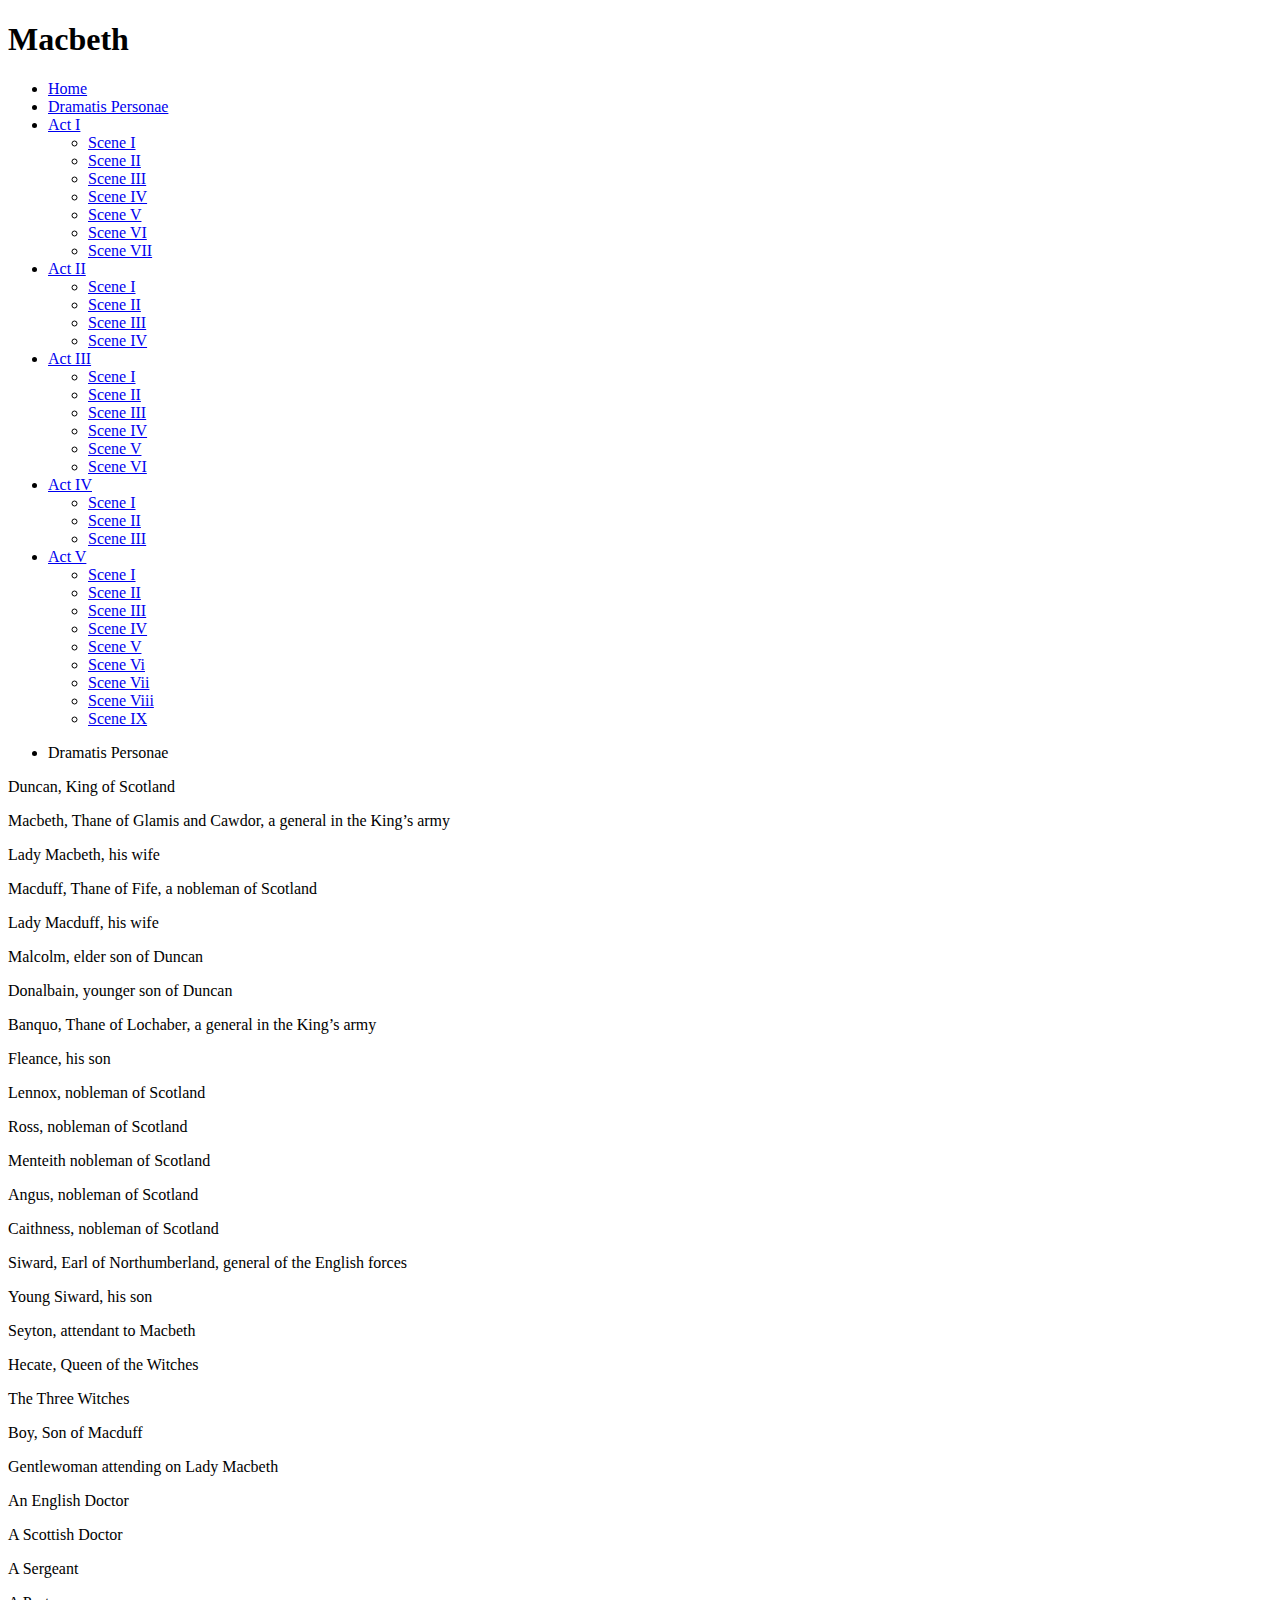
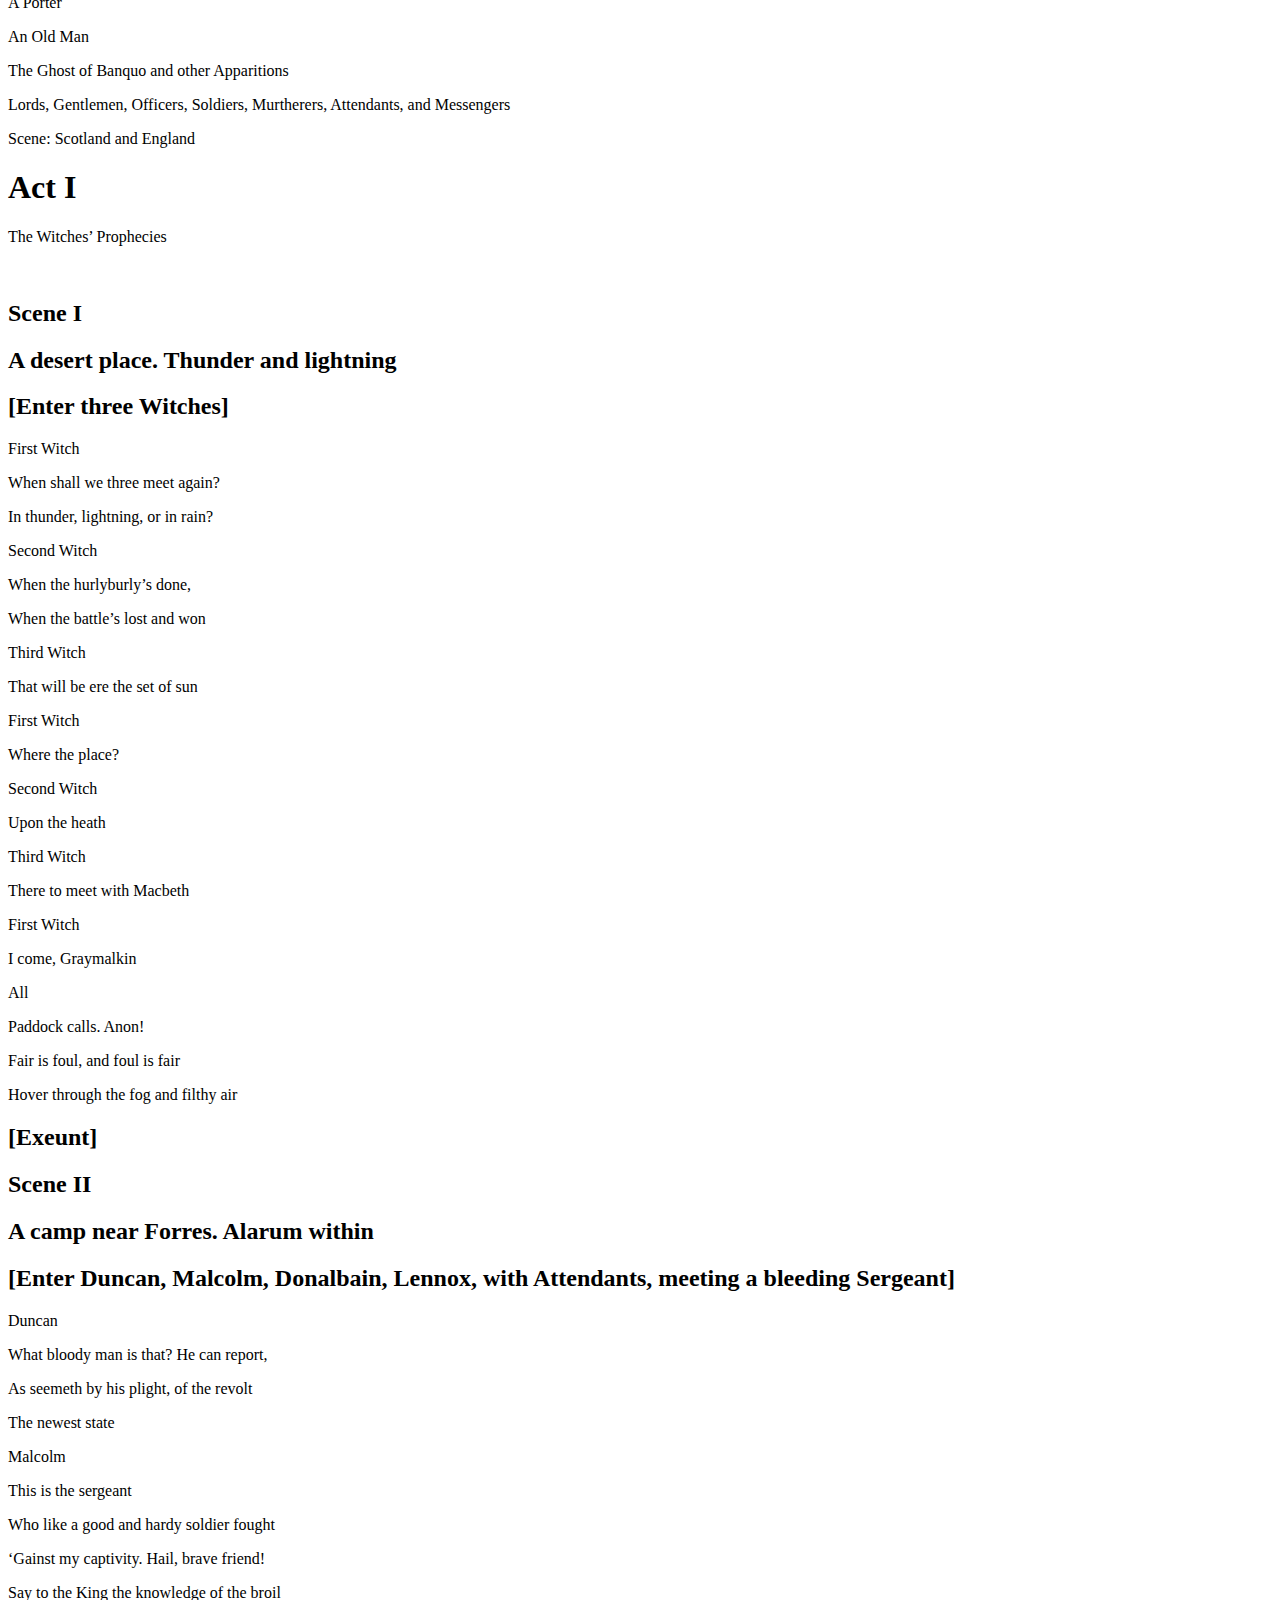
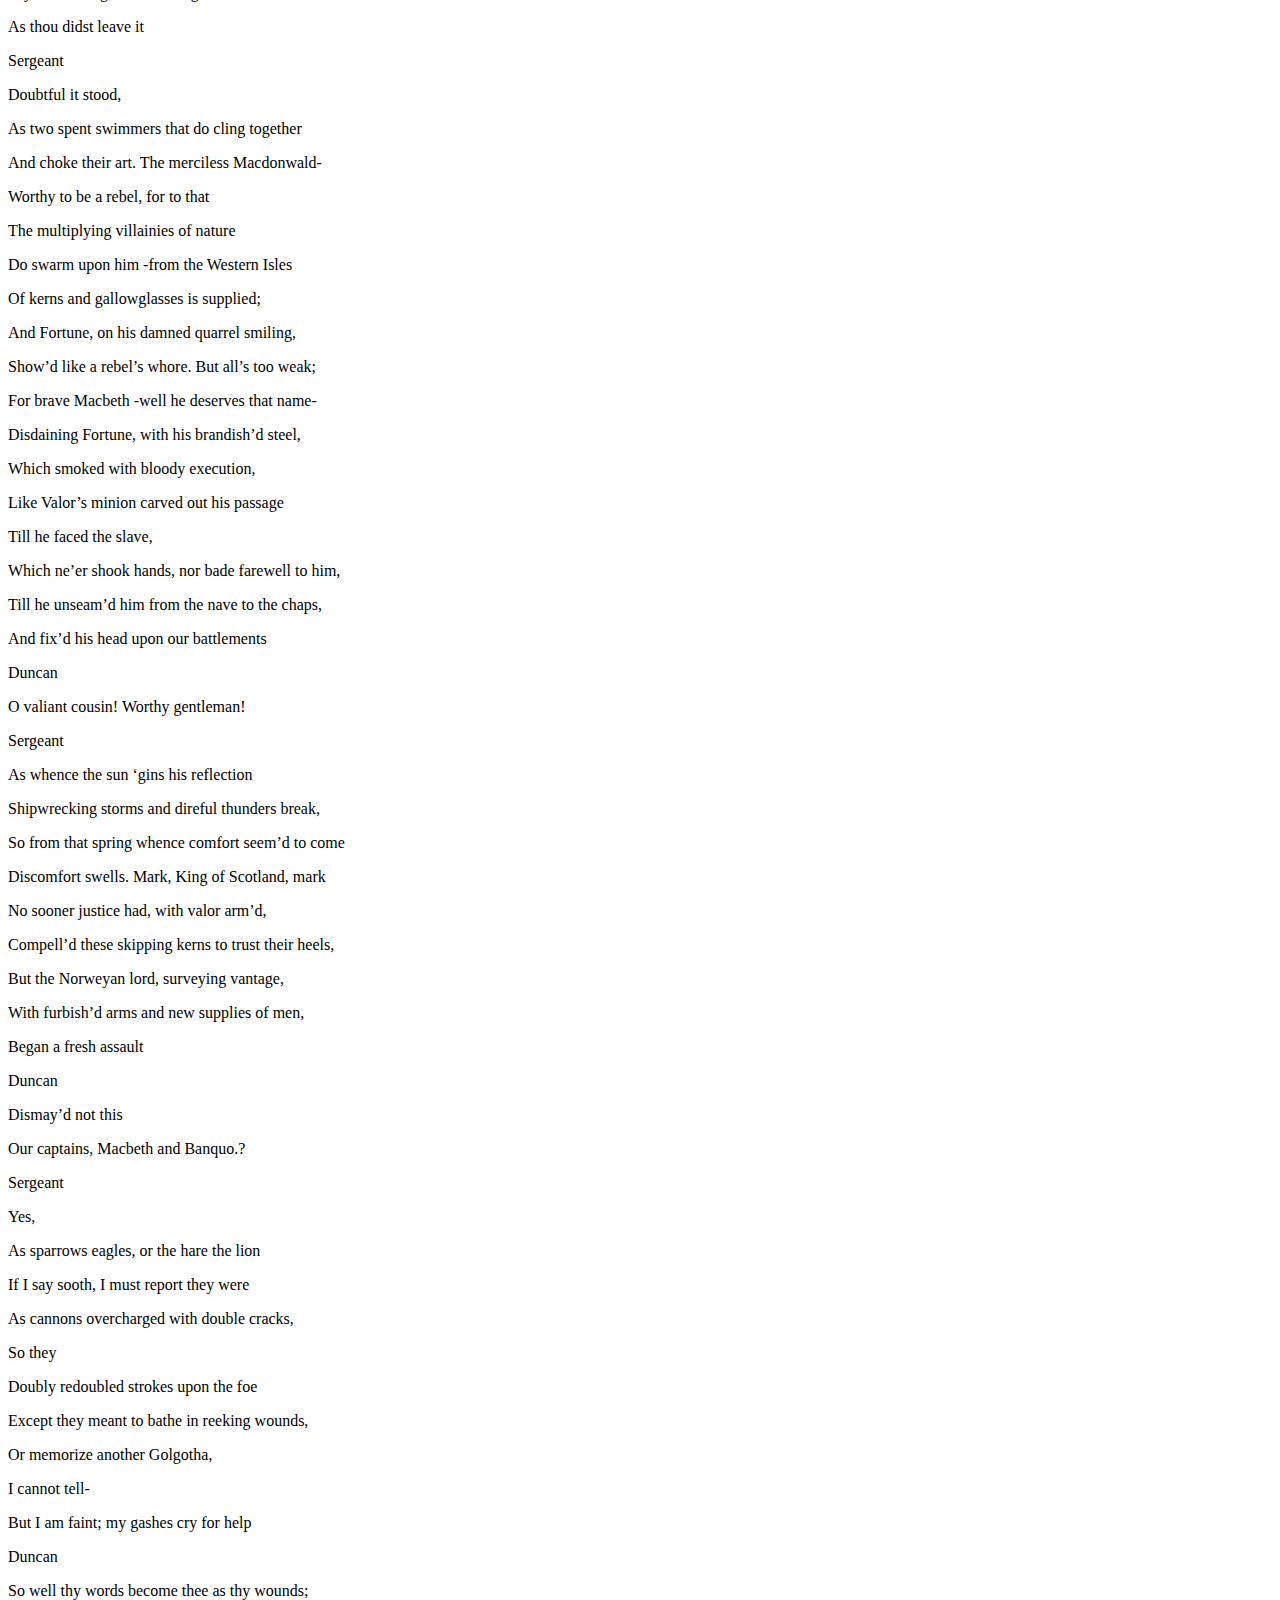
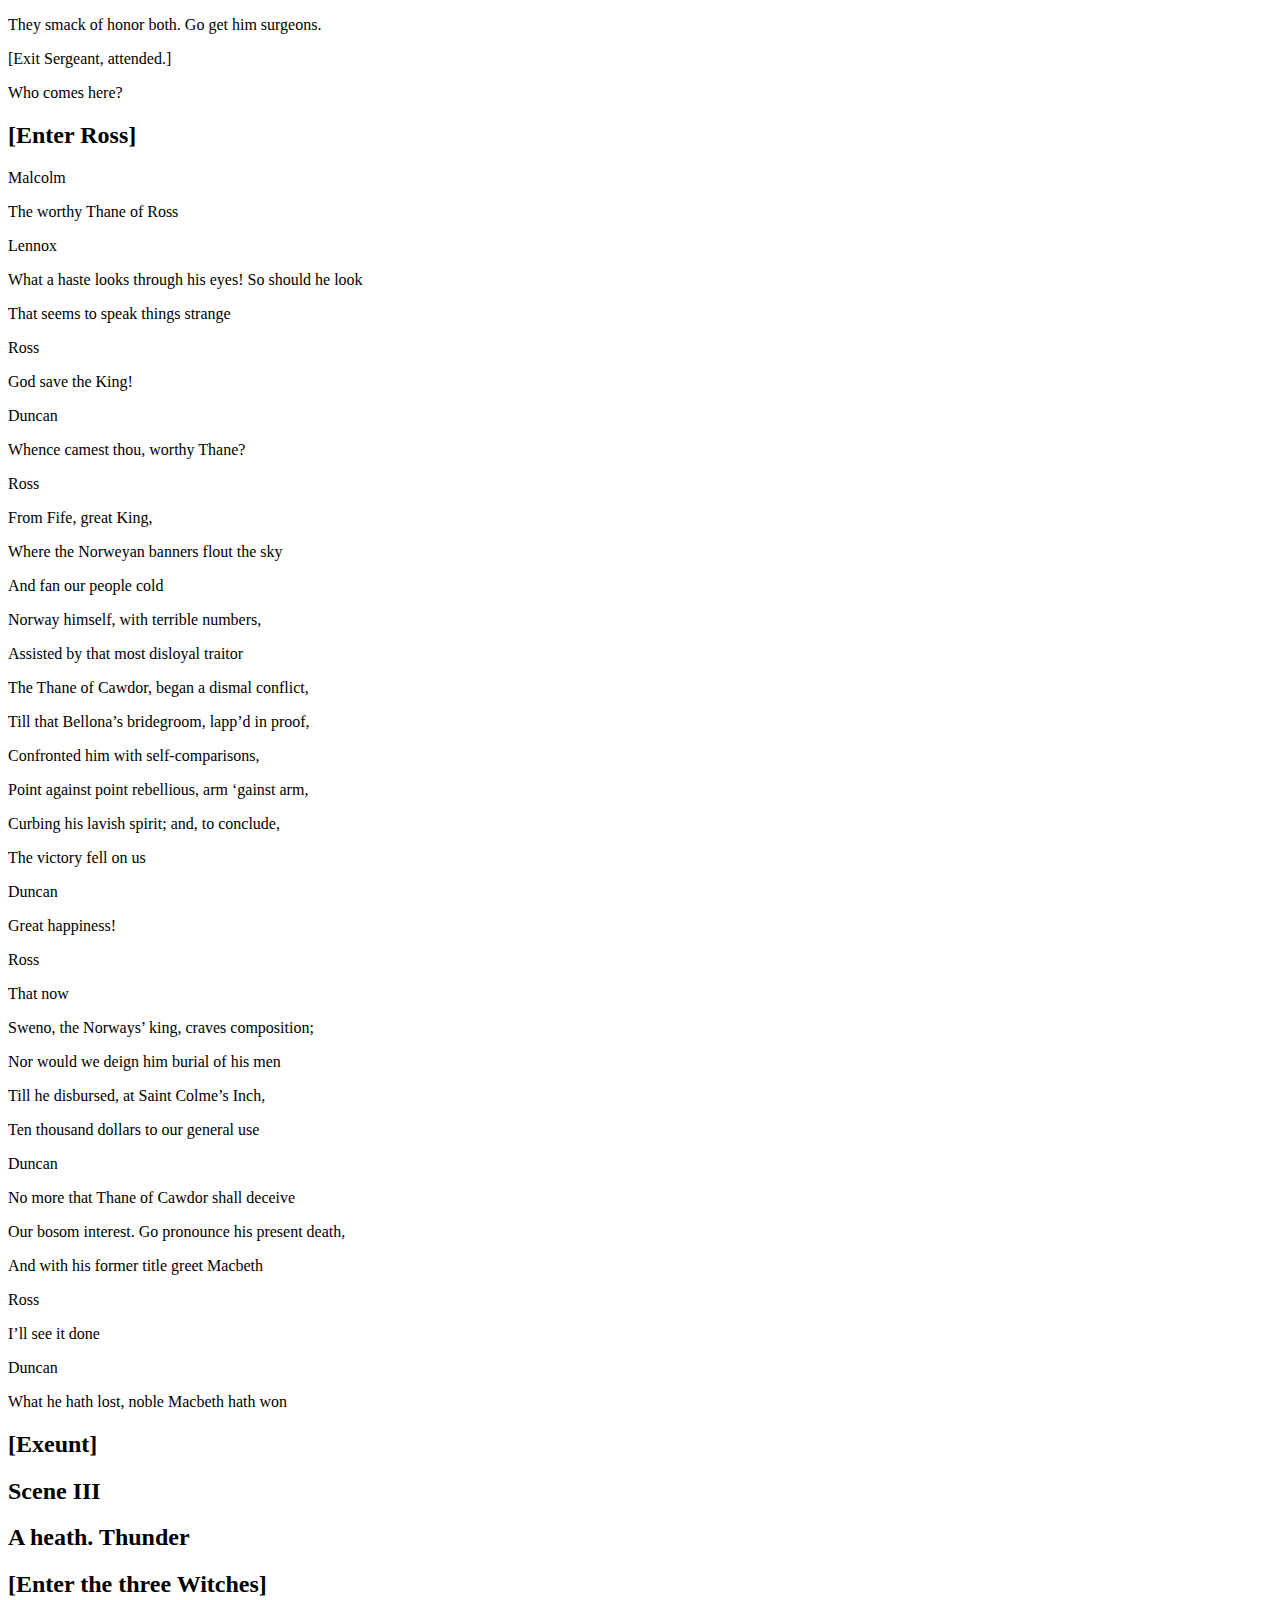
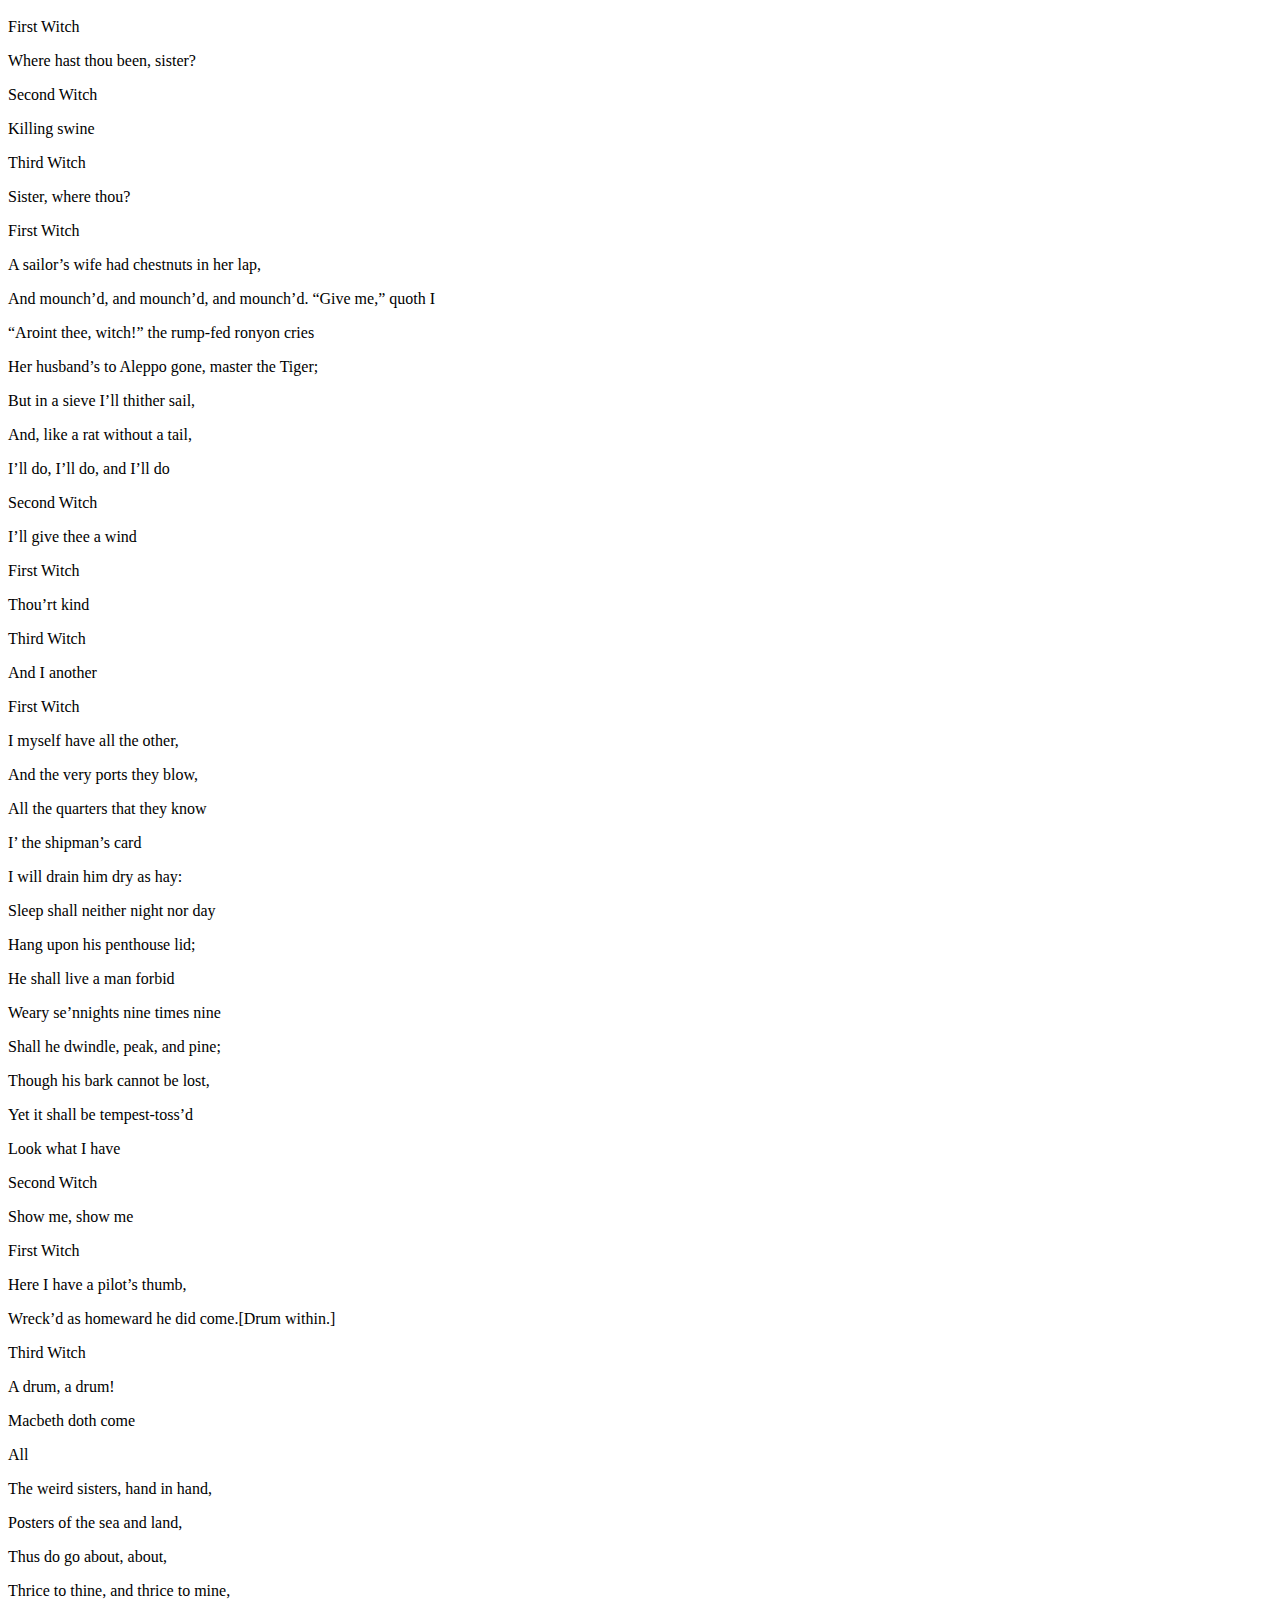
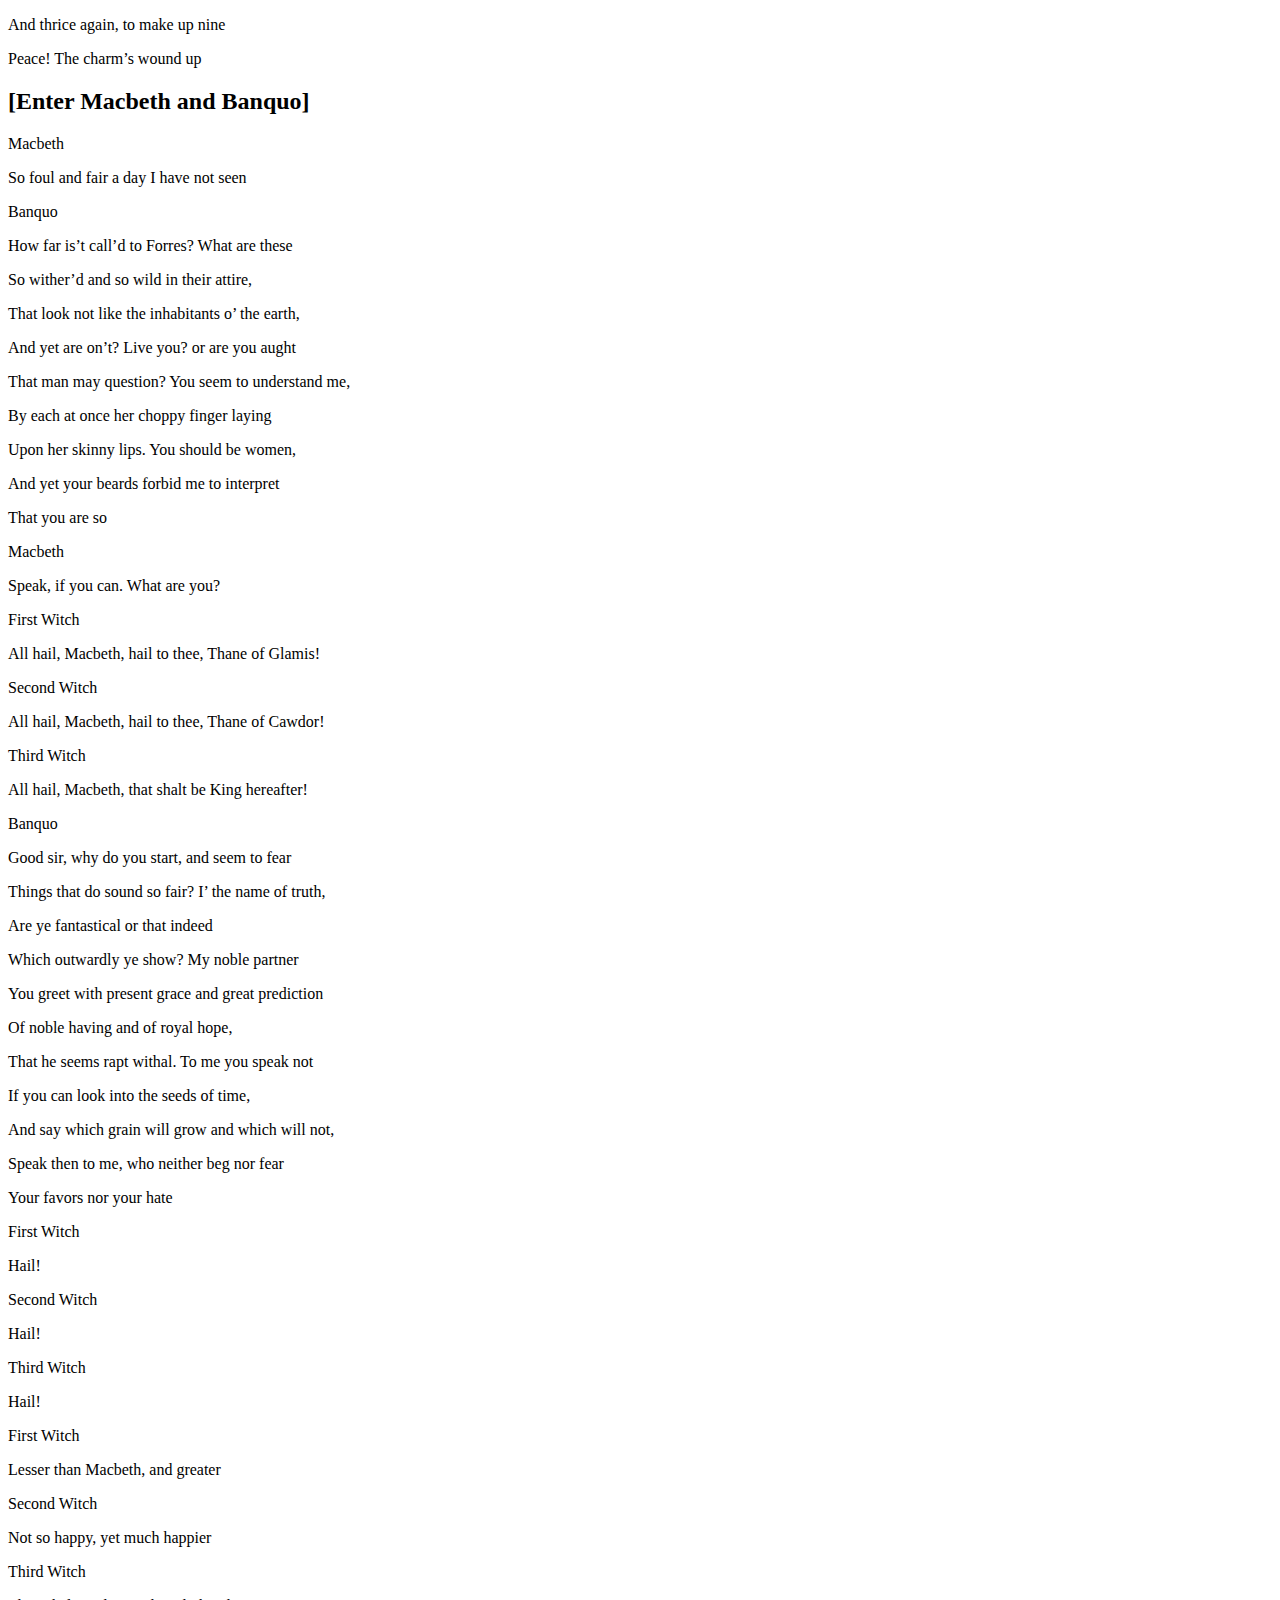
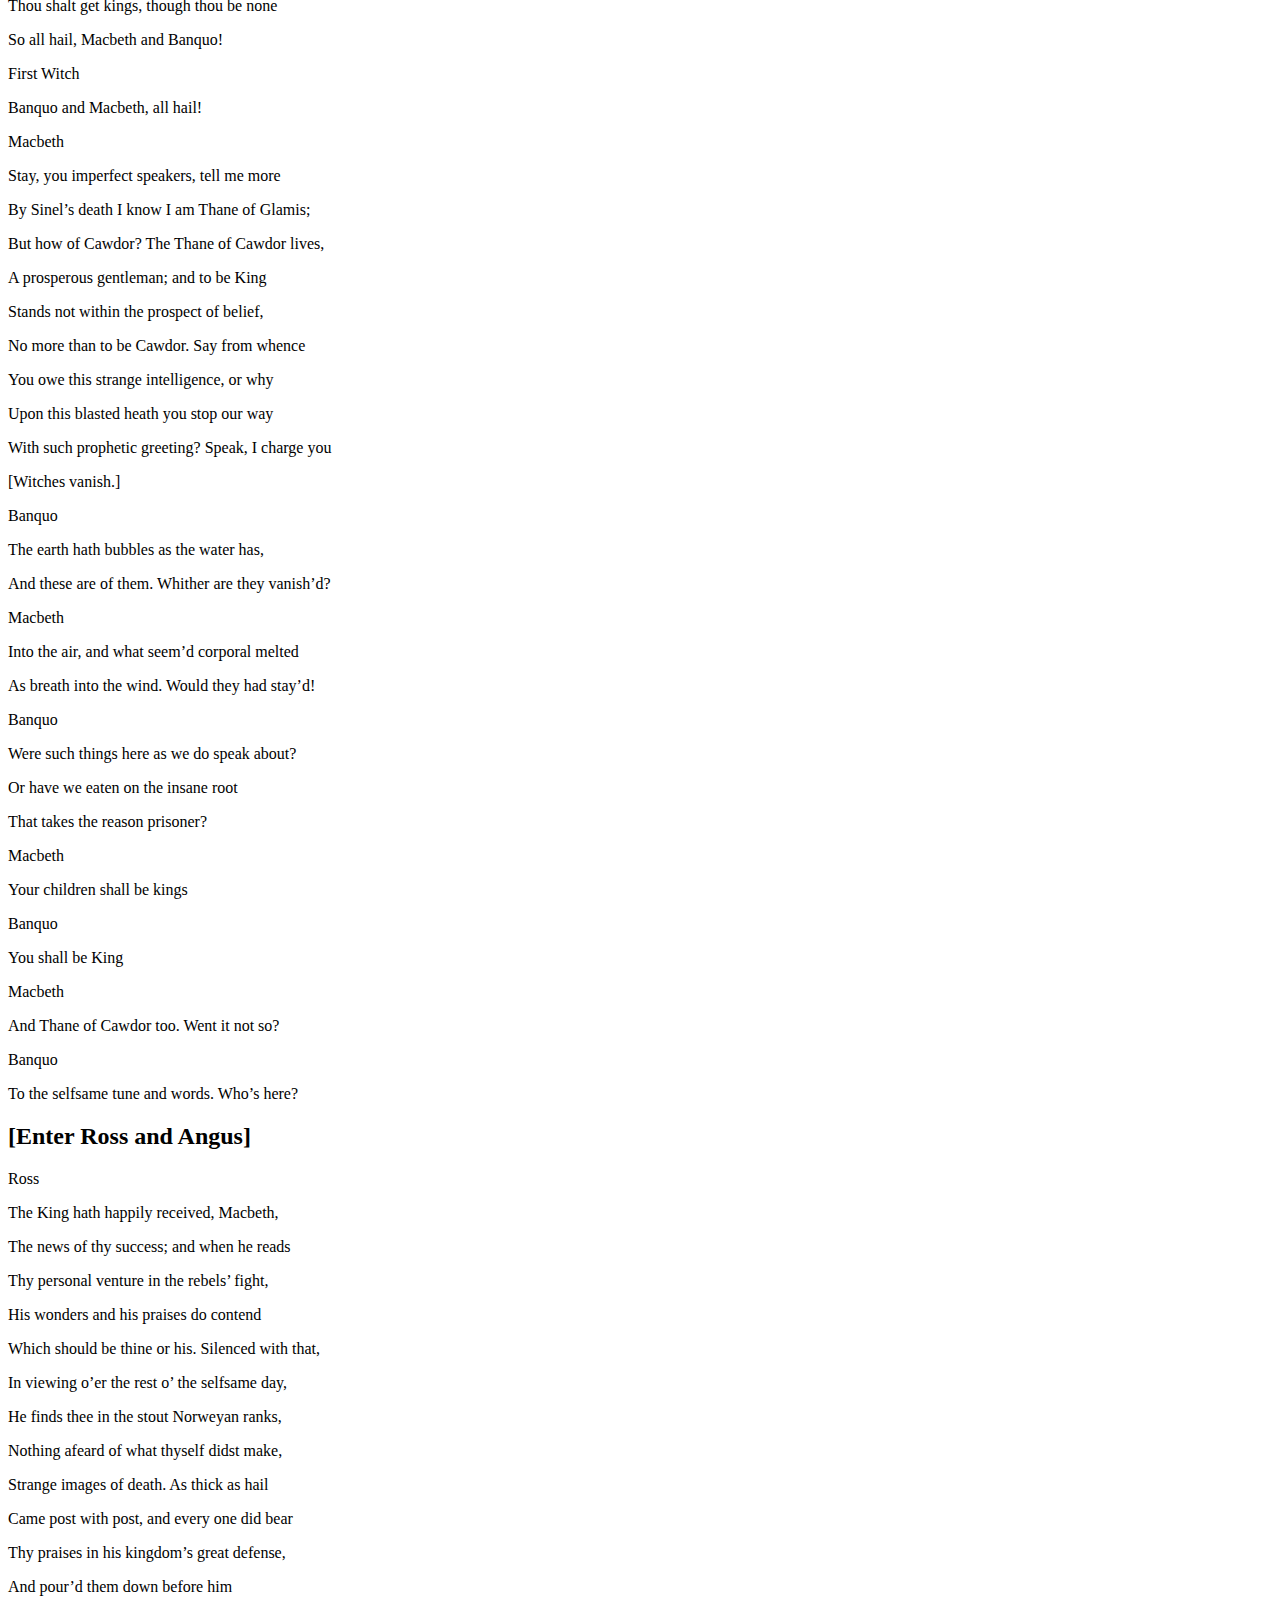
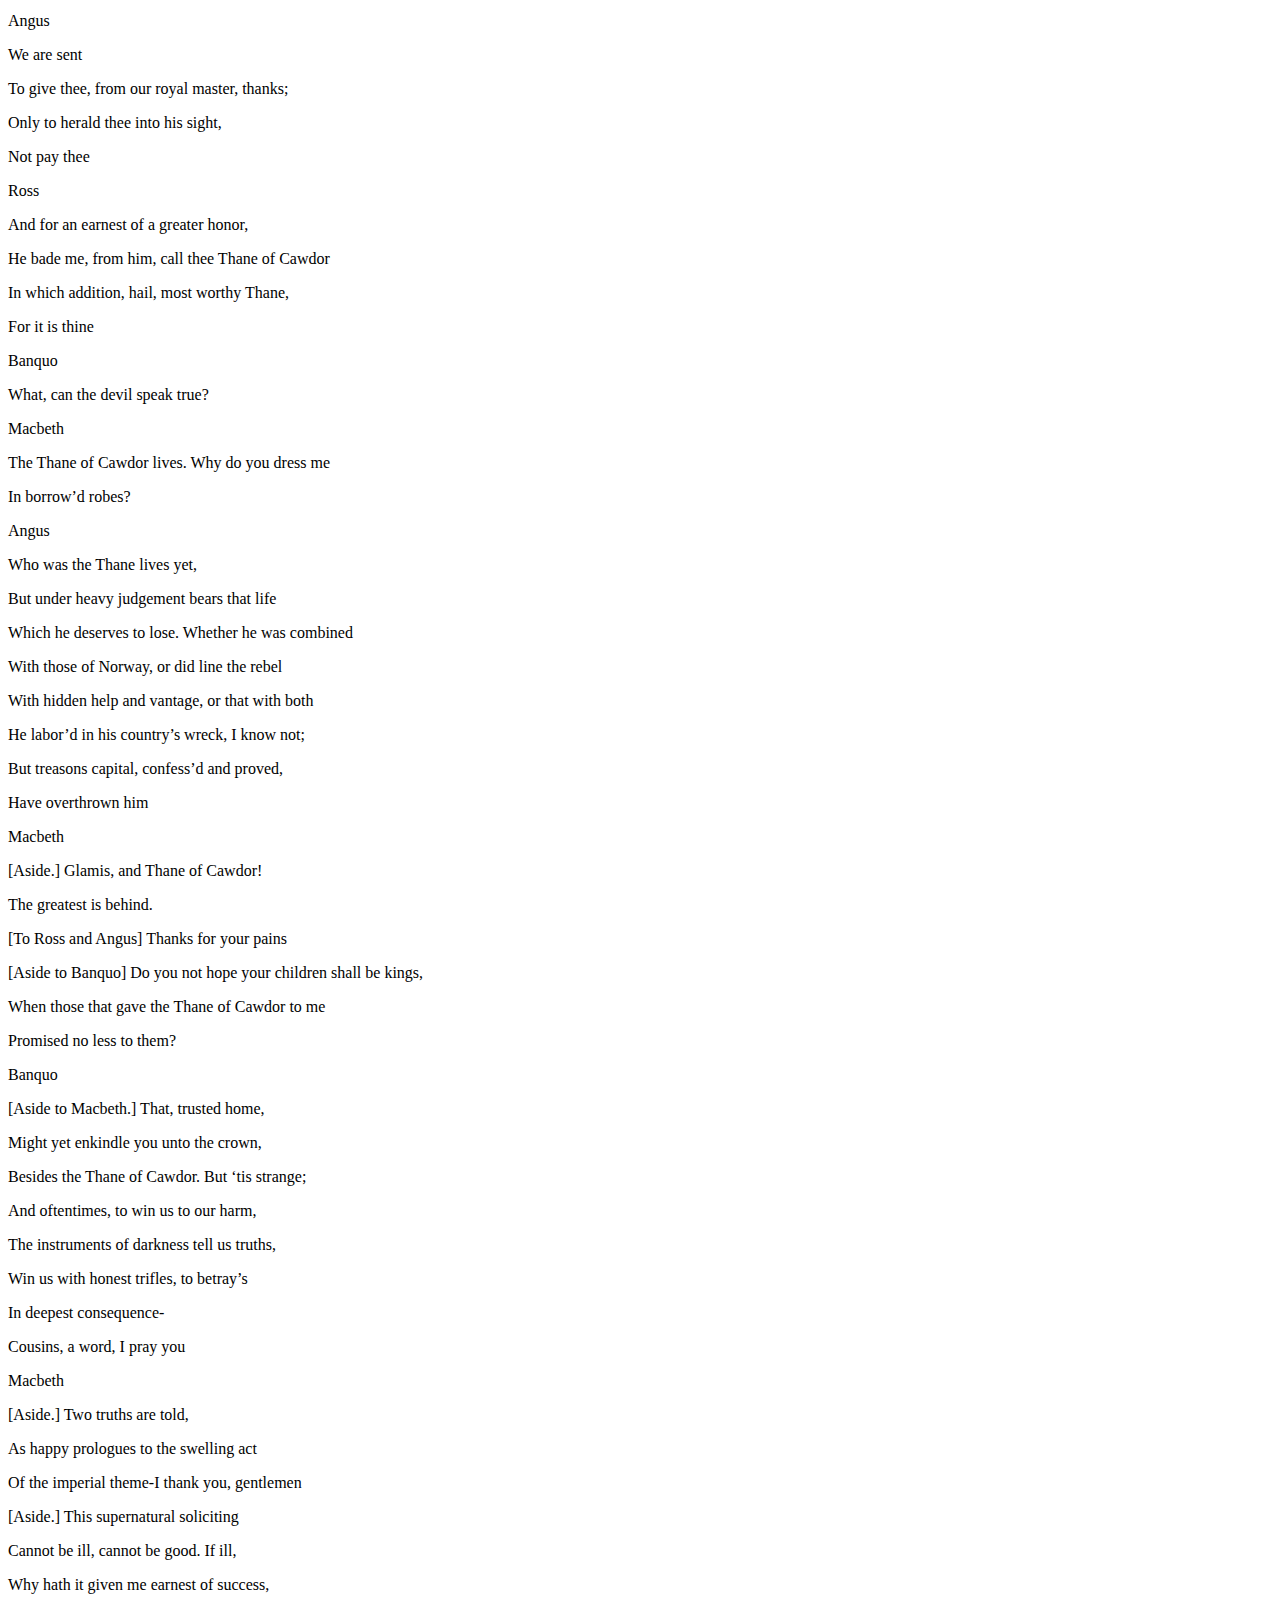
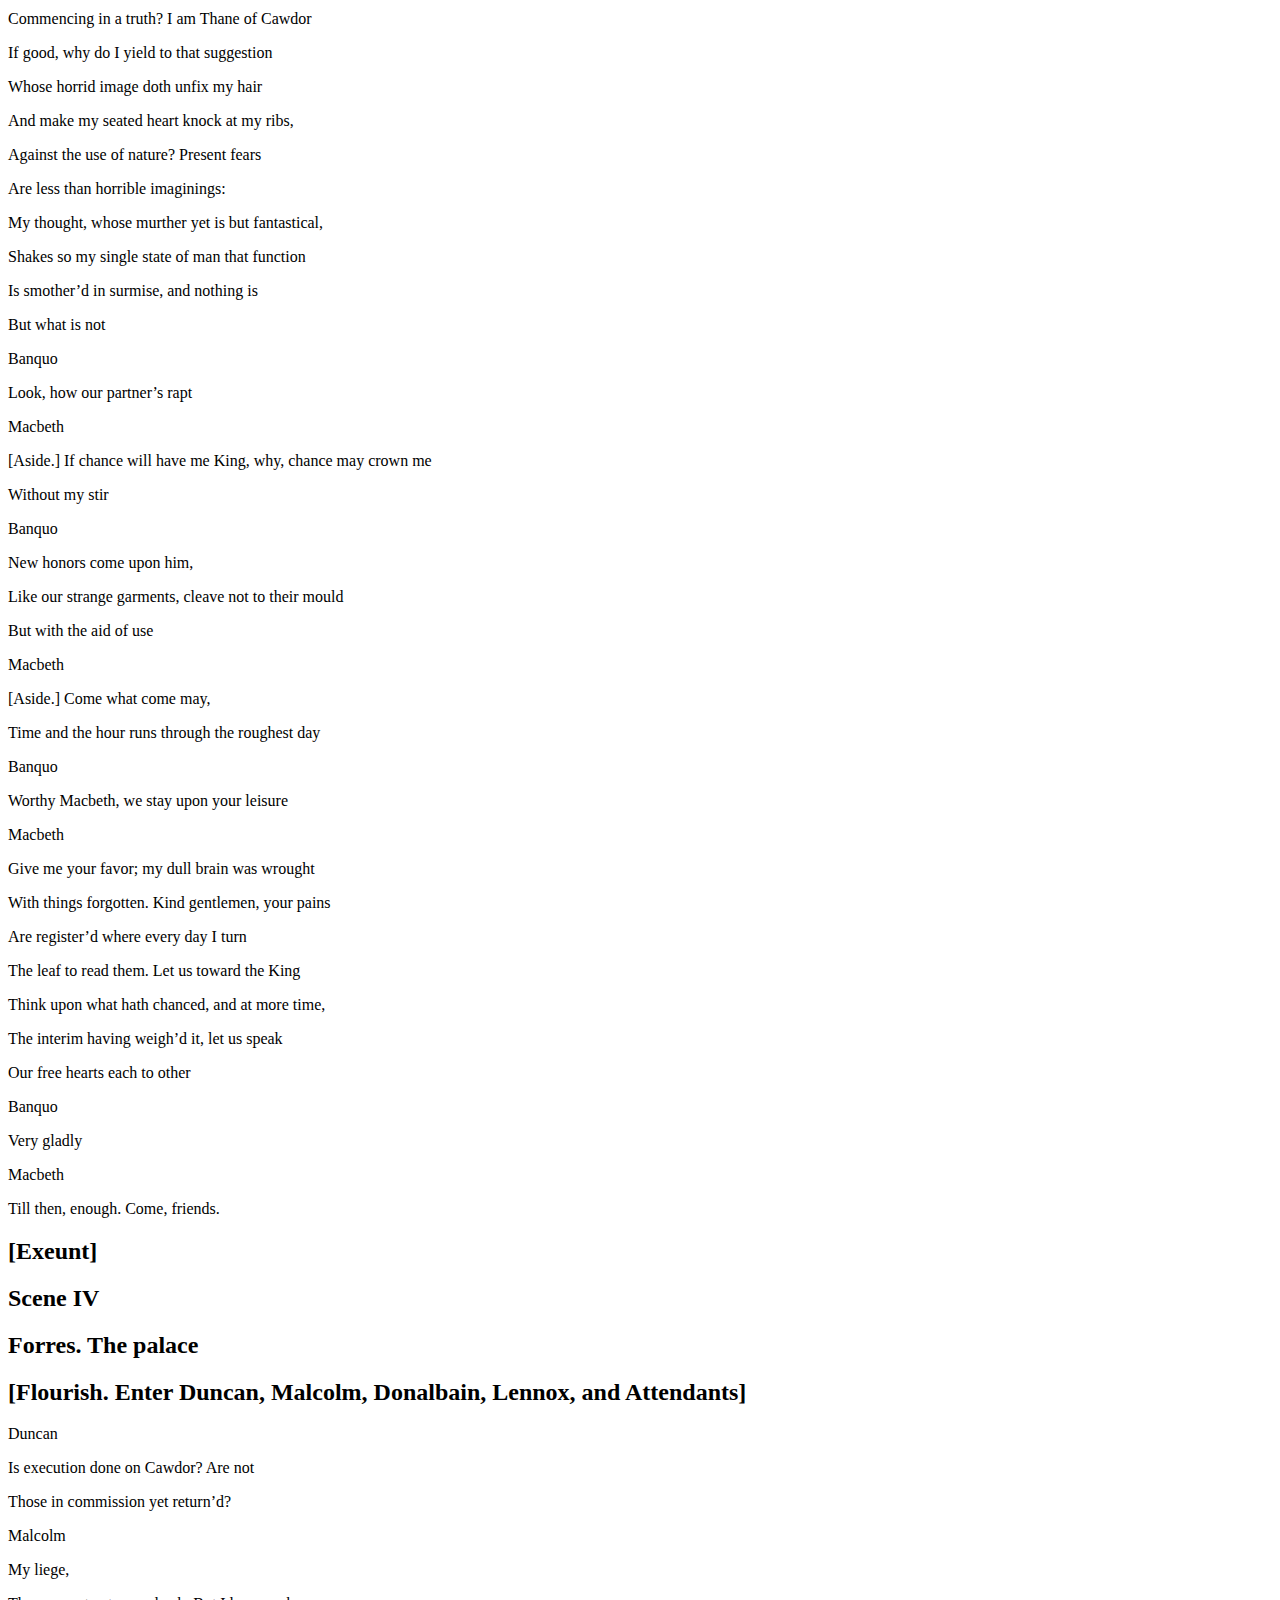
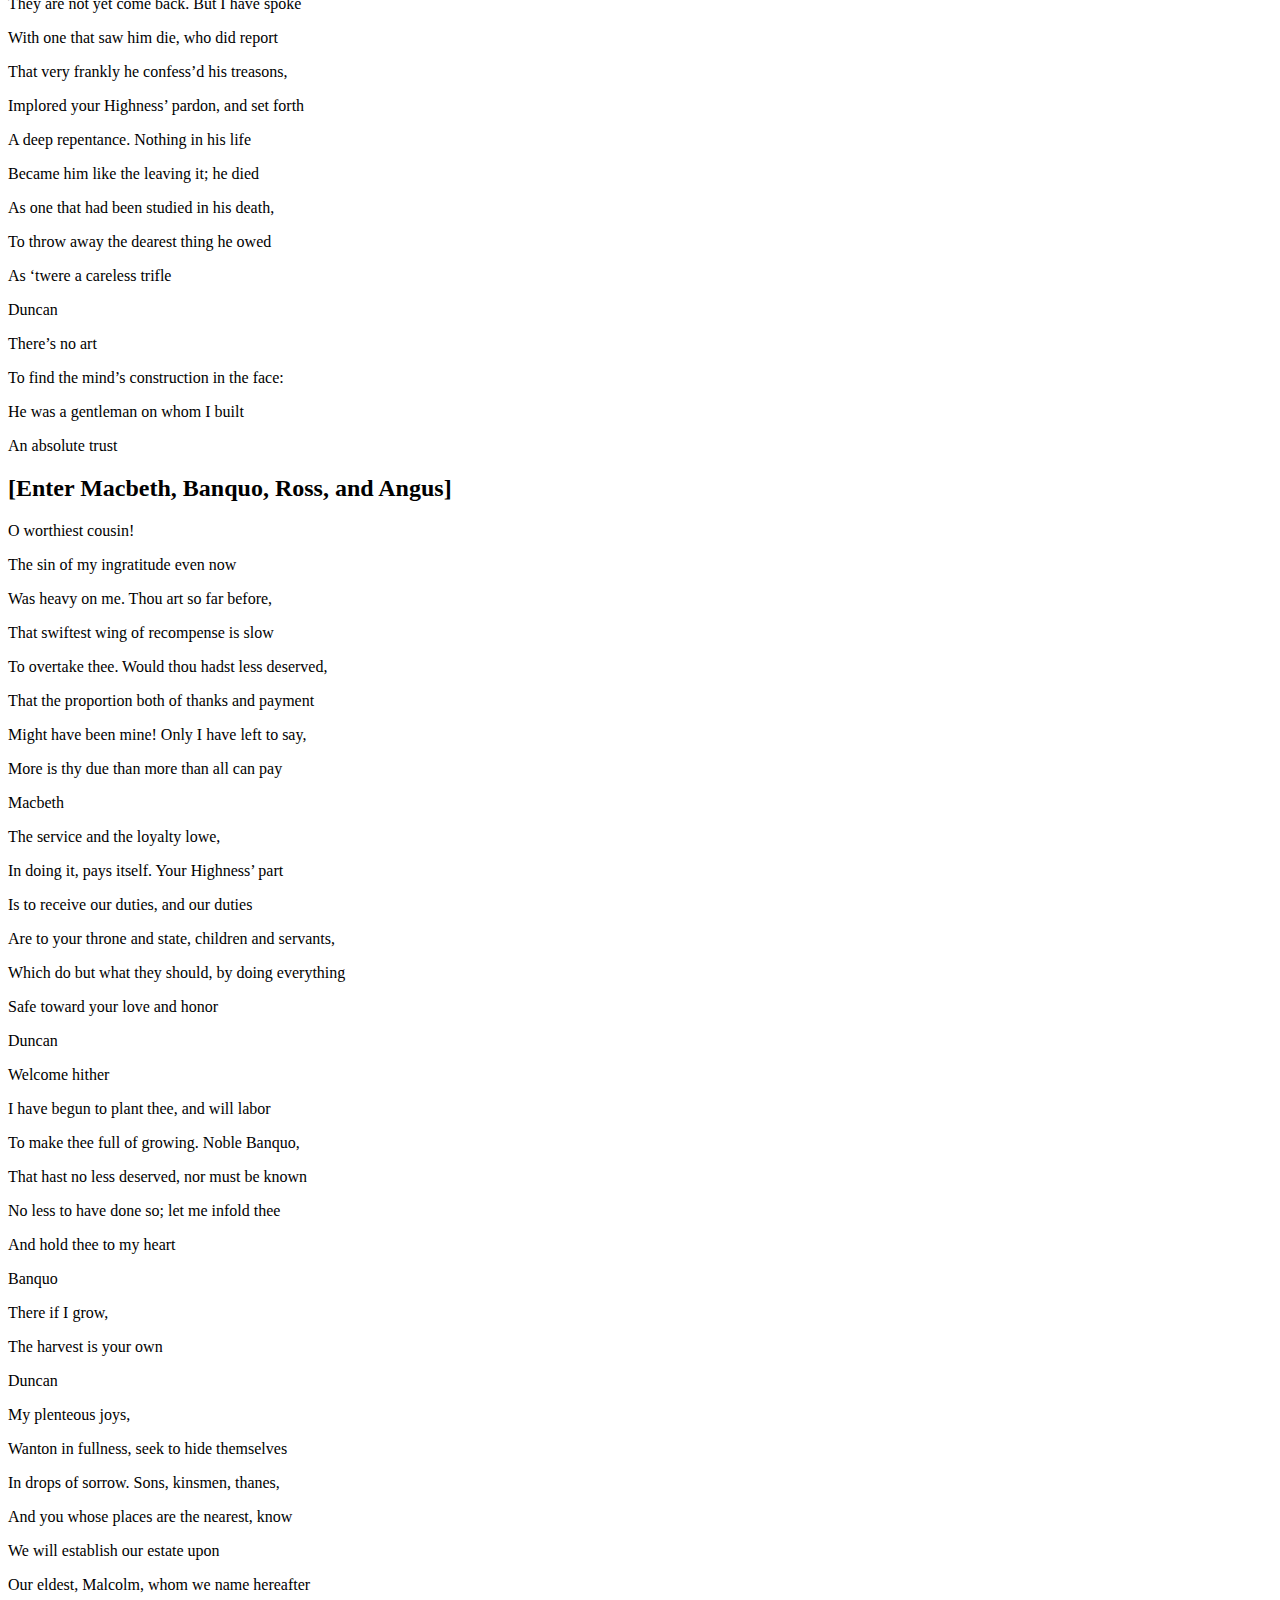
==== docs/fullplay.html @ 6000345b "Add files via upload" ====
<!DOCTYPE html>
<html xmlns="http://www.w3.org/1999/xhtml" lang="en-GB">
	<head>
		<meta charset="utf-8" />
		<title>Macbeth</title>
		<link href="fullplay-web-resources/css/play.css" rel="stylesheet" type="text/css" />
	</head>
	<header>
		<h1>Macbeth</h1>
	</header>
	<body id="fullplay" lang="en-GB">
		<nav id="_idContainer000" class="contents">
			</nav>
			<main>
			<ul>
				<li class="home TOC-Heading-1">
					<a href="index.html">Home</a>
				</li>
				<li class="TOC-Heading-1" lang="en-GB"><a href="fullplay.html#_idTextAnchor000">Dramatis Personae</a></li>
				<li class="TOC-Heading-1" lang="en-GB"><a href="fullplay.html#_idTextAnchor001">Act I</a><ul><li class="TOC-Heading-2" lang="en-GB"><a href="fullplay.html#_idTextAnchor002"><span class="allscenes">Scene I</span></a></li><li class="TOC-Heading-2" lang="en-GB"><a href="fullplay.html#_idTextAnchor003"><span class="allscenes">Scene II</span></a></li><li class="TOC-Heading-2" lang="en-GB"><a href="fullplay.html#_idTextAnchor004"><span class="allscenes">Scene III</span></a></li><li class="TOC-Heading-2" lang="en-GB"><a href="fullplay.html#_idTextAnchor005"><span class="allscenes">Scene IV</span></a></li><li class="TOC-Heading-2" lang="en-GB"><a href="fullplay.html#_idTextAnchor006"><span class="allscenes">Scene V</span></a></li><li class="TOC-Heading-2" lang="en-GB"><a href="fullplay.html#_idTextAnchor007"><span class="allscenes">Scene VI</span></a></li><li class="TOC-Heading-2" lang="en-GB"><a href="fullplay.html#_idTextAnchor008"><span class="allscenes">Scene VII</span></a></li></ul></li>
				<li class="TOC-Heading-1" lang="en-GB"><a href="fullplay.html#_idTextAnchor009">Act II</a><ul><li class="TOC-Heading-2" lang="en-GB"><a href="fullplay.html#_idTextAnchor010"><span class="allscenes">Scene I</span></a></li><li class="TOC-Heading-2" lang="en-GB"><a href="fullplay.html#_idTextAnchor011"><span class="allscenes">Scene II</span></a></li><li class="TOC-Heading-2" lang="en-GB"><a href="fullplay.html#_idTextAnchor012"><span class="allscenes">Scene III</span></a></li><li class="TOC-Heading-2" lang="en-GB"><a href="fullplay.html#_idTextAnchor013"><span class="allscenes">Scene IV</span></a></li></ul></li>
				<li class="TOC-Heading-1" lang="en-GB"><a href="fullplay.html#_idTextAnchor014">Act III</a><ul><li class="TOC-Heading-2" lang="en-GB"><a href="fullplay.html#_idTextAnchor015"><span class="allscenes">Scene I</span></a></li><li class="TOC-Heading-2" lang="en-GB"><a href="fullplay.html#_idTextAnchor016"><span class="allscenes">Scene II</span></a></li><li class="TOC-Heading-2" lang="en-GB"><a href="fullplay.html#_idTextAnchor017"><span class="allscenes">Scene III</span></a></li><li class="TOC-Heading-2" lang="en-GB"><a href="fullplay.html#_idTextAnchor018"><span class="allscenes">Scene IV</span></a></li><li class="TOC-Heading-2" lang="en-GB"><a href="fullplay.html#_idTextAnchor019"><span class="allscenes">Scene V</span></a></li><li class="TOC-Heading-2" lang="en-GB"><a href="fullplay.html#_idTextAnchor020"><span class="allscenes">Scene VI</span></a></li></ul></li>
				<li class="TOC-Heading-1" lang="en-GB"><a href="fullplay.html#_idTextAnchor021">Act IV</a><ul><li class="TOC-Heading-2" lang="en-GB"><a href="fullplay.html#_idTextAnchor022"><span class="allscenes">Scene I</span></a></li><li class="TOC-Heading-2" lang="en-GB"><a href="fullplay.html#_idTextAnchor023"><span class="allscenes">Scene II</span></a></li><li class="TOC-Heading-2" lang="en-GB"><a href="fullplay.html#_idTextAnchor024"><span class="allscenes">Scene III</span></a></li></ul></li>
				<li class="TOC-Heading-1" lang="en-GB"><a href="fullplay.html#_idTextAnchor025">Act V</a><ul><li class="TOC-Heading-2" lang="en-GB"><a href="fullplay.html#_idTextAnchor026"><span class="allscenes">Scene I</span></a></li><li class="TOC-Heading-2" lang="en-GB"><a href="fullplay.html#_idTextAnchor027"><span class="allscenes">Scene II</span></a></li><li class="TOC-Heading-2" lang="en-GB"><a href="fullplay.html#_idTextAnchor028"><span class="allscenes">Scene III</span></a></li><li class="TOC-Heading-2" lang="en-GB"><a href="fullplay.html#_idTextAnchor029"><span class="allscenes">Scene IV</span></a></li><li class="TOC-Heading-2" lang="en-GB"><a href="fullplay.html#_idTextAnchor030"><span class="allscenes">Scene V</span></a></li><li class="TOC-Heading-2" lang="en-GB"><a href="fullplay.html#_idTextAnchor031"><span class="allscenes">Scene Vi</span></a></li><li class="TOC-Heading-2" lang="en-GB"><a href="fullplay.html#_idTextAnchor032"><span class="allscenes">Scene Vii</span></a></li><li class="TOC-Heading-2" lang="en-GB"><a href="fullplay.html#_idTextAnchor033"><span class="allscenes">Scene Viii</span></a></li><li class="TOC-Heading-2" lang="en-GB"><a href="fullplay.html#_idTextAnchor034"><span class="allscenes">Scene IX</span></a></li></ul></li>
			</ul>
		</section>

		<div id="_idContainer001" class="dramatis_personae">
			<ul>
				<li class="dramatishead" lang="en-GB"><a id="_idTextAnchor000"></a>Dramatis Personae</li>
			</ul>
			<p class="charactername" lang="en-GB">Duncan, <span class="character_role">King of Scotland</span></p>
			<p class="charactername" lang="en-GB">Macbeth, <span class="character_role">Thane of Glamis and Cawdor, a general in the King’s army</span></p>
			<p class="charactername" lang="en-GB">Lady Macbeth, <span class="character_role">his wife</span></p>
			<p class="charactername" lang="en-GB">Macduff, Thane of Fife,<span class="character_role"> a nobleman of Scotland</span></p>
			<p class="charactername" lang="en-GB">Lady Macduff, <span class="character_role">his wife</span></p>
			<p class="charactername" lang="en-GB">Malcolm, <span class="character_role">elder son of Duncan</span></p>
			<p class="charactername" lang="en-GB">Donalbain, <span class="character_role">younger son of Duncan</span></p>
			<p class="charactername" lang="en-GB">Banquo, <span class="character_role">Thane of Lochaber, a general in the King’s army</span></p>
			<p class="charactername" lang="en-GB">Fleance, <span class="character_role">his son</span></p>
			<p class="charactername" lang="en-GB">Lennox, <span class="character_role">nobleman of Scotland</span></p>
			<p class="charactername" lang="en-GB">Ross, <span class="character_role">nobleman of Scotland</span></p>
			<p class="charactername" lang="en-GB">Menteith <span class="character_role">nobleman of Scotland</span></p>
			<p class="charactername" lang="en-GB">Angus, <span class="character_role">nobleman of Scotland</span></p>
			<p class="charactername" lang="en-GB">Caithness, <span class="character_role">nobleman of Scotland</span></p>
			<p class="charactername" lang="en-GB">Siward, Earl of Northumberland, <span class="character_role">general of the English forces</span></p>
			<p class="charactername" lang="en-GB">Young Siward, <span class="character_role">his son</span></p>
			<p class="charactername" lang="en-GB">Seyton, <span class="character_role">attendant to Macbeth</span></p>
			<p class="charactername" lang="en-GB">Hecate, <span class="character_role">Queen of the Witches</span></p>
			<p class="charactername" lang="en-GB">The Three Witches</p>
			<p class="charactername" lang="en-GB">Boy, Son of Macduff</p>
			<p class="charactername" lang="en-GB">Gentlewoman attending on Lady Macbeth</p>
			<p class="charactername" lang="en-GB">An English Doctor</p>
			<p class="charactername" lang="en-GB">A Scottish Doctor</p>
			<p class="charactername" lang="en-GB">A Sergeant</p>
			<p class="charactername" lang="en-GB">A Porter</p>
			<p class="charactername" lang="en-GB"><span class="character_role">An Old Man</span></p>
			<p class="charactername" lang="en-GB">The Ghost of Banquo and other Apparitions</p>
			<p class="charactername" lang="en-GB">Lords, Gentlemen, Officers, Soldiers, Murtherers, Attendants, and Messengers</p>
			<p class="play_location" lang="en-GB">Scene: Scotland and England</p>
		</div>
		<div id="_idContainer017" class="play">
			<h1 class="act" lang="en-GB"><a id="_idTextAnchor001"></a>Act I</h1>
			<div>
				<div id="_idContainer004" class="act-image-caption _idGenObjectStyle-Disabled">
					<div id="_idContainer002" class="act-image-caption">
						<p class="caption" lang="en-GB">The Witches’ Prophecies</p>
					</div>
					<div id="_idContainer003" class="act-image-caption">
						<img src="fullplay-web-resources/image/act_1_final.jpg" alt="" />
					</div>
				</div>
			</div>
			<h2 class="firstscene" lang="en-GB"><span class="allscenes"><a id="_idTextAnchor002"></a>Scene I</span></h2>
			<h2 class="location" lang="en-GB">A desert place. Thunder and lightning</h2>
			<h2 class="stagedirection balance-text" lang="en-GB">[Enter three Witches]</h2>
			<p class="character" lang="en-GB">First Witch</p>
			<p class="verseline" lang="en-GB">When shall we three meet again?</p>
			<p class="verseline" lang="en-GB">In thunder, lightning, or in rain?</p>
			<p class="character" lang="en-GB">Second Witch</p>
			<p class="verseline" lang="en-GB">When the hurlyburly’s done,</p>
			<p class="verseline" lang="en-GB">When the battle’s lost and won</p>
			<p class="character" lang="en-GB">Third Witch</p>
			<p class="verseline" lang="en-GB">That will be ere the set of sun</p>
			<p class="character" lang="en-GB">First Witch</p>
			<p class="verseline" lang="en-GB">Where the place?</p>
			<p class="character" lang="en-GB">Second Witch</p>
			<p class="verseline" lang="en-GB">Upon the heath</p>
			<p class="character" lang="en-GB">Third Witch</p>
			<p class="verseline" lang="en-GB">There to meet with Macbeth</p>
			<p class="character" lang="en-GB">First Witch</p>
			<p class="verseline" lang="en-GB">I come, Graymalkin</p>
			<p class="character" lang="en-GB">All</p>
			<p class="verseline" lang="en-GB">Paddock calls. Anon!</p>
			<p class="verseline" lang="en-GB">Fair is foul, and foul is fair</p>
			<p class="verseline" lang="en-GB">Hover through the fog and filthy air</p>
			<h2 class="stagedirection balance-text" lang="en-GB">[Exeunt]</h2>
			<h2 class="scene" lang="en-GB"><span class="allscenes"><a id="_idTextAnchor003"></a>Scene II</span></h2>
			<h2 class="location" lang="en-GB">A camp near Forres. Alarum within</h2>
			<h2 class="stagedirection balance-text" lang="en-GB">[Enter Duncan, Malcolm, Donalbain, Lennox, with Attendants, meeting a bleeding Sergeant]</h2>
			<p class="character" lang="en-GB">Duncan</p>
			<p class="verseline" lang="en-GB">What bloody man is that? He can report,</p>
			<p class="verseline" lang="en-GB">As seemeth by his plight, of the revolt</p>
			<p class="verseline" lang="en-GB">The newest state</p>
			<p class="character" lang="en-GB">Malcolm</p>
			<p class="verseline" lang="en-GB">This is the sergeant</p>
			<p class="verseline" lang="en-GB">Who like a good and hardy soldier fought</p>
			<p class="verseline" lang="en-GB">‘Gainst my captivity. Hail, brave friend!</p>
			<p class="verseline" lang="en-GB">Say to the King the knowledge of the broil</p>
			<p class="verseline" lang="en-GB">As thou didst leave it</p>
			<p class="character" lang="en-GB">Sergeant</p>
			<p class="verseline" lang="en-GB">Doubtful it stood,</p>
			<p class="verseline" lang="en-GB">As two spent swimmers that do cling together</p>
			<p class="verseline" lang="en-GB">And choke their art. The merciless Macdonwald-</p>
			<p class="verseline" lang="en-GB">Worthy to be a rebel, for to that</p>
			<p class="verseline" lang="en-GB">The multiplying villainies of nature</p>
			<p class="verseline" lang="en-GB">Do swarm upon him -from the Western Isles</p>
			<p class="verseline" lang="en-GB">Of kerns and gallowglasses is supplied;</p>
			<p class="verseline" lang="en-GB">And Fortune, on his damned quarrel smiling,</p>
			<p class="verseline" lang="en-GB">Show’d like a rebel’s whore. But all’s too weak;</p>
			<p class="verseline" lang="en-GB">For brave Macbeth -well he deserves that name-</p>
			<p class="verseline" lang="en-GB">Disdaining Fortune, with his brandish’d steel,</p>
			<p class="verseline" lang="en-GB">Which smoked with bloody execution,</p>
			<p class="verseline" lang="en-GB">Like Valor’s minion carved out his passage</p>
			<p class="verseline" lang="en-GB">Till he faced the slave,</p>
			<p class="verseline" lang="en-GB">Which ne’er shook hands, nor bade farewell to him,</p>
			<p class="verseline" lang="en-GB">Till he unseam’d him from the nave to the chaps,</p>
			<p class="verseline" lang="en-GB">And fix’d his head upon our battlements</p>
			<p class="character" lang="en-GB">Duncan</p>
			<p class="verseline" lang="en-GB">O valiant cousin! Worthy gentleman!</p>
			<p class="character" lang="en-GB">Sergeant</p>
			<p class="verseline" lang="en-GB">As whence the sun ‘gins his reflection</p>
			<p class="verseline" lang="en-GB">Shipwrecking storms and direful thunders break,</p>
			<p class="verseline" lang="en-GB">So from that spring whence comfort seem’d to come</p>
			<p class="verseline" lang="en-GB">Discomfort swells. Mark, King of Scotland, mark</p>
			<p class="verseline" lang="en-GB">No sooner justice had, with valor arm’d,</p>
			<p class="verseline" lang="en-GB">Compell’d these skipping kerns to trust their heels,</p>
			<p class="verseline" lang="en-GB">But the Norweyan lord, surveying vantage,</p>
			<p class="verseline" lang="en-GB">With furbish’d arms and new supplies of men,</p>
			<p class="verseline" lang="en-GB">Began a fresh assault</p>
			<p class="character" lang="en-GB">Duncan</p>
			<p class="verseline" lang="en-GB">Dismay’d not this</p>
			<p class="verseline" lang="en-GB">Our captains, Macbeth and Banquo.?</p>
			<p class="character" lang="en-GB">Sergeant</p>
			<p class="verseline" lang="en-GB">Yes,</p>
			<p class="verseline" lang="en-GB">As sparrows eagles, or the hare the lion</p>
			<p class="verseline" lang="en-GB">If I say sooth, I must report they were</p>
			<p class="verseline" lang="en-GB">As cannons overcharged with double cracks,</p>
			<p class="verseline" lang="en-GB">So they</p>
			<p class="verseline" lang="en-GB">Doubly redoubled strokes upon the foe</p>
			<p class="verseline" lang="en-GB">Except they meant to bathe in reeking wounds,</p>
			<p class="verseline" lang="en-GB">Or memorize another Golgotha,</p>
			<p class="verseline" lang="en-GB">I cannot tell-</p>
			<p class="verseline" lang="en-GB">But I am faint; my gashes cry for help</p>
			<p class="character" lang="en-GB">Duncan</p>
			<p class="verseline" lang="en-GB">So well thy words become thee as thy wounds;</p>
			<p class="verseline" lang="en-GB">They smack of honor both. Go get him surgeons. </p>
			<p class="verseline" lang="en-GB"><span class="stage_directions_inline">[Exit Sergeant, attended.]</span></p>
			<p class="verseline" lang="en-GB">Who comes here?</p>
			<h2 class="stagedirection balance-text" lang="en-GB">[Enter Ross]</h2>
			<p class="character" lang="en-GB">Malcolm</p>
			<p class="verseline" lang="en-GB">The worthy Thane of Ross</p>
			<p class="character" lang="en-GB">Lennox</p>
			<p class="verseline" lang="en-GB">What a haste looks through his eyes! So should he look</p>
			<p class="verseline" lang="en-GB">That seems to speak things strange</p>
			<p class="character" lang="en-GB">Ross</p>
			<p class="verseline" lang="en-GB">God save the King!</p>
			<p class="character" lang="en-GB">Duncan</p>
			<p class="verseline" lang="en-GB">Whence camest thou, worthy Thane?</p>
			<p class="character" lang="en-GB">Ross</p>
			<p class="verseline" lang="en-GB">From Fife, great King,</p>
			<p class="verseline" lang="en-GB">Where the Norweyan banners flout the sky</p>
			<p class="verseline" lang="en-GB">And fan our people cold</p>
			<p class="verseline" lang="en-GB">Norway himself, with terrible numbers,</p>
			<p class="verseline" lang="en-GB">Assisted by that most disloyal traitor</p>
			<p class="verseline" lang="en-GB">The Thane of Cawdor, began a dismal conflict,</p>
			<p class="verseline" lang="en-GB">Till that Bellona’s bridegroom, lapp’d in proof,</p>
			<p class="verseline" lang="en-GB">Confronted him with self-comparisons,</p>
			<p class="verseline" lang="en-GB">Point against point rebellious, arm ‘gainst arm,</p>
			<p class="verseline" lang="en-GB">Curbing his lavish spirit; and, to conclude,</p>
			<p class="verseline" lang="en-GB">The victory fell on us</p>
			<p class="character" lang="en-GB">Duncan</p>
			<p class="verseline" lang="en-GB">Great happiness!</p>
			<p class="character" lang="en-GB">Ross</p>
			<p class="verseline" lang="en-GB">That now</p>
			<p class="verseline" lang="en-GB">Sweno, the Norways’ king, craves composition;</p>
			<p class="verseline" lang="en-GB">Nor would we deign him burial of his men</p>
			<p class="verseline" lang="en-GB">Till he disbursed, at Saint Colme’s Inch,</p>
			<p class="verseline" lang="en-GB">Ten thousand dollars to our general use</p>
			<p class="character" lang="en-GB">Duncan</p>
			<p class="verseline" lang="en-GB">No more that Thane of Cawdor shall deceive</p>
			<p class="verseline" lang="en-GB">Our bosom interest. Go pronounce his present death,</p>
			<p class="verseline" lang="en-GB">And with his former title greet Macbeth</p>
			<p class="character" lang="en-GB">Ross</p>
			<p class="verseline" lang="en-GB">I’ll see it done</p>
			<p class="character" lang="en-GB">Duncan</p>
			<p class="verseline" lang="en-GB">What he hath lost, noble Macbeth hath won</p>
			<h2 class="stagedirection balance-text" lang="en-GB">[Exeunt]</h2>
			<h2 class="scene" lang="en-GB"><span class="allscenes"><a id="_idTextAnchor004"></a>Scene III</span></h2>
			<h2 class="location" lang="en-GB">A heath. Thunder</h2>
			<h2 class="stagedirection balance-text" lang="en-GB">[Enter the three Witches]</h2>
			<p class="character" lang="en-GB">First Witch</p>
			<p class="verseline" lang="en-GB">Where hast thou been, sister?</p>
			<p class="character" lang="en-GB">Second Witch</p>
			<p class="verseline" lang="en-GB">Killing swine</p>
			<p class="character" lang="en-GB">Third Witch</p>
			<p class="verseline" lang="en-GB">Sister, where thou?</p>
			<p class="character" lang="en-GB">First Witch</p>
			<p class="verseline" lang="en-GB">A sailor’s wife had chestnuts in her lap,</p>
			<p class="verseline" lang="en-GB">And mounch’d, and mounch’d, and mounch’d. “Give me,” quoth I</p>
			<p class="verseline" lang="en-GB">“Aroint thee, witch!” the rump-fed ronyon cries</p>
			<p class="verseline" lang="en-GB">Her husband’s to Aleppo gone, master the Tiger;</p>
			<p class="verseline" lang="en-GB">But in a sieve I’ll thither sail,</p>
			<p class="verseline" lang="en-GB">And, like a rat without a tail,</p>
			<p class="verseline" lang="en-GB">I’ll do, I’ll do, and I’ll do</p>
			<p class="character" lang="en-GB">Second Witch</p>
			<p class="verseline" lang="en-GB">I’ll give thee a wind</p>
			<p class="character" lang="en-GB">First Witch</p>
			<p class="verseline" lang="en-GB">Thou’rt kind</p>
			<p class="character" lang="en-GB">Third Witch</p>
			<p class="verseline" lang="en-GB">And I another</p>
			<p class="character" lang="en-GB">First Witch</p>
			<p class="verseline" lang="en-GB">I myself have all the other,</p>
			<p class="verseline" lang="en-GB">And the very ports they blow,</p>
			<p class="verseline" lang="en-GB">All the quarters that they know</p>
			<p class="verseline" lang="en-GB">I’ the shipman’s card</p>
			<p class="verseline" lang="en-GB">I will drain him dry as hay:</p>
			<p class="verseline" lang="en-GB">Sleep shall neither night nor day</p>
			<p class="verseline" lang="en-GB">Hang upon his penthouse lid;</p>
			<p class="verseline" lang="en-GB">He shall live a man forbid</p>
			<p class="verseline" lang="en-GB">Weary se’nnights nine times nine</p>
			<p class="verseline" lang="en-GB">Shall he dwindle, peak, and pine;</p>
			<p class="verseline" lang="en-GB">Though his bark cannot be lost,</p>
			<p class="verseline" lang="en-GB">Yet it shall be tempest-toss’d</p>
			<p class="verseline" lang="en-GB">Look what I have</p>
			<p class="character" lang="en-GB">Second Witch</p>
			<p class="verseline" lang="en-GB">Show me, show me</p>
			<p class="character" lang="en-GB">First Witch</p>
			<p class="verseline" lang="en-GB">Here I have a pilot’s thumb,</p>
			<p class="verseline" lang="en-GB">Wreck’d as homeward he did come.<span class="stage_directions_inline">[Drum within.]</span></p>
			<p class="character" lang="en-GB">Third Witch</p>
			<p class="verseline" lang="en-GB">A drum, a drum!</p>
			<p class="verseline" lang="en-GB">Macbeth doth come</p>
			<p class="character" lang="en-GB">All</p>
			<p class="verseline" lang="en-GB">The weird sisters, hand in hand,</p>
			<p class="verseline" lang="en-GB">Posters of the sea and land,</p>
			<p class="verseline" lang="en-GB">Thus do go about, about,</p>
			<p class="verseline" lang="en-GB">Thrice to thine, and thrice to mine,</p>
			<p class="verseline" lang="en-GB">And thrice again, to make up nine</p>
			<p class="verseline" lang="en-GB">Peace! The charm’s wound up</p>
			<h2 class="stagedirection balance-text" lang="en-GB">[Enter Macbeth and Banquo]</h2>
			<p class="character" lang="en-GB">Macbeth</p>
			<p class="verseline" lang="en-GB">So foul and fair a day I have not seen</p>
			<p class="character" lang="en-GB">Banquo</p>
			<p class="verseline" lang="en-GB">How far is’t call’d to Forres? What are these</p>
			<p class="verseline" lang="en-GB">So wither’d and so wild in their attire,</p>
			<p class="verseline" lang="en-GB">That look not like the inhabitants o’ the earth,</p>
			<p class="verseline" lang="en-GB">And yet are on’t? Live you? or are you aught</p>
			<p class="verseline" lang="en-GB">That man may question? You seem to understand me,</p>
			<p class="verseline" lang="en-GB">By each at once her choppy finger laying</p>
			<p class="verseline" lang="en-GB">Upon her skinny lips. You should be women,</p>
			<p class="verseline" lang="en-GB">And yet your beards forbid me to interpret</p>
			<p class="verseline" lang="en-GB">That you are so</p>
			<p class="character" lang="en-GB">Macbeth</p>
			<p class="verseline" lang="en-GB">Speak, if you can. What are you?</p>
			<p class="character" lang="en-GB">First Witch</p>
			<p class="verseline" lang="en-GB">All hail, Macbeth, hail to thee, Thane of Glamis!</p>
			<p class="character" lang="en-GB">Second Witch</p>
			<p class="verseline" lang="en-GB">All hail, Macbeth, hail to thee, Thane of Cawdor!</p>
			<p class="character" lang="en-GB">Third Witch</p>
			<p class="verseline" lang="en-GB">All hail, Macbeth, that shalt be King hereafter!</p>
			<p class="character" lang="en-GB">Banquo</p>
			<p class="verseline" lang="en-GB">Good sir, why do you start, and seem to fear</p>
			<p class="verseline" lang="en-GB">Things that do sound so fair? I’ the name of truth,</p>
			<p class="verseline" lang="en-GB">Are ye fantastical or that indeed</p>
			<p class="verseline" lang="en-GB">Which outwardly ye show? My noble partner</p>
			<p class="verseline" lang="en-GB">You greet with present grace and great prediction</p>
			<p class="verseline" lang="en-GB">Of noble having and of royal hope,</p>
			<p class="verseline" lang="en-GB">That he seems rapt withal. To me you speak not</p>
			<p class="verseline" lang="en-GB">If you can look into the seeds of time,</p>
			<p class="verseline" lang="en-GB">And say which grain will grow and which will not,</p>
			<p class="verseline" lang="en-GB">Speak then to me, who neither beg nor fear</p>
			<p class="verseline" lang="en-GB">Your favors nor your hate</p>
			<p class="character" lang="en-GB">First Witch</p>
			<p class="verseline" lang="en-GB">Hail!</p>
			<p class="character" lang="en-GB">Second Witch</p>
			<p class="verseline" lang="en-GB">Hail!</p>
			<p class="character" lang="en-GB">Third Witch</p>
			<p class="verseline" lang="en-GB">Hail!</p>
			<p class="character" lang="en-GB">First Witch</p>
			<p class="verseline" lang="en-GB">Lesser than Macbeth, and greater</p>
			<p class="character" lang="en-GB">Second Witch</p>
			<p class="verseline" lang="en-GB">Not so happy, yet much happier</p>
			<p class="character" lang="en-GB">Third Witch</p>
			<p class="verseline" lang="en-GB">Thou shalt get kings, though thou be none</p>
			<p class="verseline" lang="en-GB">So all hail, Macbeth and Banquo!</p>
			<p class="character" lang="en-GB">First Witch</p>
			<p class="verseline" lang="en-GB">Banquo and Macbeth, all hail!</p>
			<p class="character" lang="en-GB">Macbeth</p>
			<p class="verseline" lang="en-GB">Stay, you imperfect speakers, tell me more</p>
			<p class="verseline" lang="en-GB">By Sinel’s death I know I am Thane of Glamis;</p>
			<p class="verseline" lang="en-GB">But how of Cawdor? The Thane of Cawdor lives,</p>
			<p class="verseline" lang="en-GB">A prosperous gentleman; and to be King</p>
			<p class="verseline" lang="en-GB">Stands not within the prospect of belief,</p>
			<p class="verseline" lang="en-GB">No more than to be Cawdor. Say from whence</p>
			<p class="verseline" lang="en-GB">You owe this strange intelligence, or why</p>
			<p class="verseline" lang="en-GB">Upon this blasted heath you stop our way</p>
			<p class="verseline" lang="en-GB">With such prophetic greeting? Speak, I charge you</p>
			<p class="verseline" lang="en-GB"><span class="stage_directions_inline">[Witches vanish.]</span></p>
			<p class="character" lang="en-GB">Banquo</p>
			<p class="verseline" lang="en-GB">The earth hath bubbles as the water has,</p>
			<p class="verseline" lang="en-GB">And these are of them. Whither are they vanish’d?</p>
			<p class="character" lang="en-GB">Macbeth</p>
			<p class="verseline" lang="en-GB">Into the air, and what seem’d corporal melted</p>
			<p class="verseline" lang="en-GB">As breath into the wind. Would they had stay’d!</p>
			<p class="character" lang="en-GB">Banquo</p>
			<p class="verseline" lang="en-GB">Were such things here as we do speak about?</p>
			<p class="verseline" lang="en-GB">Or have we eaten on the insane root</p>
			<p class="verseline" lang="en-GB">That takes the reason prisoner?</p>
			<p class="character" lang="en-GB">Macbeth</p>
			<p class="verseline" lang="en-GB">Your children shall be kings</p>
			<p class="character" lang="en-GB">Banquo</p>
			<p class="verseline" lang="en-GB">You shall be King</p>
			<p class="character" lang="en-GB">Macbeth</p>
			<p class="verseline" lang="en-GB">And Thane of Cawdor too. Went it not so?</p>
			<p class="character" lang="en-GB">Banquo</p>
			<p class="verseline" lang="en-GB">To the selfsame tune and words. Who’s here?</p>
			<h2 class="stagedirection balance-text" lang="en-GB">[Enter Ross and Angus]</h2>
			<p class="character" lang="en-GB">Ross</p>
			<p class="verseline" lang="en-GB">The King hath happily received, Macbeth,</p>
			<p class="verseline" lang="en-GB">The news of thy success; and when he reads</p>
			<p class="verseline" lang="en-GB">Thy personal venture in the rebels’ fight,</p>
			<p class="verseline" lang="en-GB">His wonders and his praises do contend</p>
			<p class="verseline" lang="en-GB">Which should be thine or his. Silenced with that,</p>
			<p class="verseline" lang="en-GB">In viewing o’er the rest o’ the selfsame day,</p>
			<p class="verseline" lang="en-GB">He finds thee in the stout Norweyan ranks,</p>
			<p class="verseline" lang="en-GB">Nothing afeard of what thyself didst make,</p>
			<p class="verseline" lang="en-GB">Strange images of death. As thick as hail</p>
			<p class="verseline" lang="en-GB">Came post with post, and every one did bear</p>
			<p class="verseline" lang="en-GB">Thy praises in his kingdom’s great defense,</p>
			<p class="verseline" lang="en-GB">And pour’d them down before him</p>
			<p class="character" lang="en-GB">Angus</p>
			<p class="verseline" lang="en-GB">We are sent</p>
			<p class="verseline" lang="en-GB">To give thee, from our royal master, thanks;</p>
			<p class="verseline" lang="en-GB">Only to herald thee into his sight,</p>
			<p class="verseline" lang="en-GB">Not pay thee</p>
			<p class="character" lang="en-GB">Ross</p>
			<p class="verseline" lang="en-GB">And for an earnest of a greater honor,</p>
			<p class="verseline" lang="en-GB">He bade me, from him, call thee Thane of Cawdor</p>
			<p class="verseline" lang="en-GB">In which addition, hail, most worthy Thane,</p>
			<p class="verseline" lang="en-GB">For it is thine</p>
			<p class="character" lang="en-GB">Banquo</p>
			<p class="verseline" lang="en-GB">What, can the devil speak true?</p>
			<p class="character" lang="en-GB">Macbeth</p>
			<p class="verseline" lang="en-GB">The Thane of Cawdor lives. Why do you dress me</p>
			<p class="verseline" lang="en-GB">In borrow’d robes?</p>
			<p class="character" lang="en-GB">Angus</p>
			<p class="verseline" lang="en-GB">Who was the Thane lives yet,</p>
			<p class="verseline" lang="en-GB">But under heavy judgement bears that life</p>
			<p class="verseline" lang="en-GB">Which he deserves to lose. Whether he was combined</p>
			<p class="verseline" lang="en-GB">With those of Norway, or did line the rebel</p>
			<p class="verseline" lang="en-GB">With hidden help and vantage, or that with both</p>
			<p class="verseline" lang="en-GB">He labor’d in his country’s wreck, I know not;</p>
			<p class="verseline" lang="en-GB">But treasons capital, confess’d and proved,</p>
			<p class="verseline" lang="en-GB">Have overthrown him</p>
			<p class="character" lang="en-GB">Macbeth</p>
			<p class="verseline" lang="en-GB"><span class="stage_directions_inline">[Aside.]</span> Glamis, and Thane of Cawdor!</p>
			<p class="verseline" lang="en-GB">The greatest is behind.</p>
			<p class="verseline" lang="en-GB"><span class="stage_directions_inline">[To Ross and Angus]</span> Thanks for your pains</p>
			<p class="verseline" lang="en-GB"><span class="stage_directions_inline">[Aside to Banquo]</span> Do you not hope your children shall be kings,</p>
			<p class="verseline" lang="en-GB">When those that gave the Thane of Cawdor to me</p>
			<p class="verseline" lang="en-GB">Promised no less to them?</p>
			<p class="character" lang="en-GB">Banquo</p>
			<p class="verseline" lang="en-GB"><span class="stage_directions_inline">[Aside to Macbeth.]</span> That, trusted home,</p>
			<p class="verseline" lang="en-GB">Might yet enkindle you unto the crown,</p>
			<p class="verseline" lang="en-GB">Besides the Thane of Cawdor. But ‘tis strange;</p>
			<p class="verseline" lang="en-GB">And oftentimes, to win us to our harm,</p>
			<p class="verseline" lang="en-GB">The instruments of darkness tell us truths,</p>
			<p class="verseline" lang="en-GB">Win us with honest trifles, to betray’s</p>
			<p class="verseline" lang="en-GB">In deepest consequence-</p>
			<p class="verseline" lang="en-GB">Cousins, a word, I pray you</p>
			<p class="character" lang="en-GB">Macbeth</p>
			<p class="verseline" lang="en-GB"><span class="stage_directions_inline">[Aside.]</span> Two truths are told,</p>
			<p class="verseline" lang="en-GB">As happy prologues to the swelling act</p>
			<p class="verseline" lang="en-GB">Of the imperial theme-I thank you, gentlemen</p>
			<p class="verseline" lang="en-GB"><span class="stage_directions_inline">[Aside.]</span> This supernatural soliciting</p>
			<p class="verseline" lang="en-GB">Cannot be ill, cannot be good. If ill,</p>
			<p class="verseline" lang="en-GB">Why hath it given me earnest of success,</p>
			<p class="verseline" lang="en-GB">Commencing in a truth? I am Thane of Cawdor</p>
			<p class="verseline" lang="en-GB">If good, why do I yield to that suggestion</p>
			<p class="verseline" lang="en-GB">Whose horrid image doth unfix my hair</p>
			<p class="verseline" lang="en-GB">And make my seated heart knock at my ribs,</p>
			<p class="verseline" lang="en-GB">Against the use of nature? Present fears</p>
			<p class="verseline" lang="en-GB">Are less than horrible imaginings:</p>
			<p class="verseline" lang="en-GB">My thought, whose murther yet is but fantastical,</p>
			<p class="verseline" lang="en-GB">Shakes so my single state of man that function</p>
			<p class="verseline" lang="en-GB">Is smother’d in surmise, and nothing is</p>
			<p class="verseline" lang="en-GB">But what is not</p>
			<p class="character" lang="en-GB">Banquo</p>
			<p class="verseline" lang="en-GB">Look, how our partner’s rapt</p>
			<p class="character" lang="en-GB">Macbeth</p>
			<p class="verseline" lang="en-GB"><span class="stage_directions_inline">[Aside.]</span> If chance will have me King, why, chance may crown me</p>
			<p class="verseline" lang="en-GB">Without my stir</p>
			<p class="character" lang="en-GB">Banquo</p>
			<p class="verseline" lang="en-GB">New honors come upon him,</p>
			<p class="verseline" lang="en-GB">Like our strange garments, cleave not to their mould</p>
			<p class="verseline" lang="en-GB">But with the aid of use</p>
			<p class="character" lang="en-GB">Macbeth</p>
			<p class="verseline" lang="en-GB"><span class="stage_directions_inline">[Aside.]</span> Come what come may,</p>
			<p class="verseline" lang="en-GB">Time and the hour runs through the roughest day</p>
			<p class="character" lang="en-GB">Banquo</p>
			<p class="verseline" lang="en-GB">Worthy Macbeth, we stay upon your leisure</p>
			<p class="character" lang="en-GB">Macbeth</p>
			<p class="verseline" lang="en-GB">Give me your favor; my dull brain was wrought</p>
			<p class="verseline" lang="en-GB">With things forgotten. Kind gentlemen, your pains</p>
			<p class="verseline" lang="en-GB">Are register’d where every day I turn</p>
			<p class="verseline" lang="en-GB">The leaf to read them. Let us toward the King</p>
			<p class="verseline" lang="en-GB">Think upon what hath chanced, and at more time,</p>
			<p class="verseline" lang="en-GB">The interim having weigh’d it, let us speak</p>
			<p class="verseline" lang="en-GB">Our free hearts each to other</p>
			<p class="character" lang="en-GB">Banquo</p>
			<p class="verseline" lang="en-GB">Very gladly</p>
			<p class="character" lang="en-GB">Macbeth</p>
			<p class="verseline" lang="en-GB">Till then, enough. Come, friends. </p>
			<h2 class="stagedirection balance-text" lang="en-GB">[Exeunt]</h2>
			<h2 class="scene" lang="en-GB"><span class="allscenes"><a id="_idTextAnchor005"></a>Scene IV</span></h2>
			<h2 class="location" lang="en-GB">Forres. The palace</h2>
			<h2 class="stagedirection balance-text" lang="en-GB">[Flourish. Enter Duncan, Malcolm, Donalbain, Lennox, and Attendants]</h2>
			<p class="character" lang="en-GB">Duncan</p>
			<p class="verseline" lang="en-GB">Is execution done on Cawdor? Are not</p>
			<p class="verseline" lang="en-GB">Those in commission yet return’d?</p>
			<p class="character" lang="en-GB">Malcolm</p>
			<p class="verseline" lang="en-GB">My liege,</p>
			<p class="verseline" lang="en-GB">They are not yet come back. But I have spoke</p>
			<p class="verseline" lang="en-GB">With one that saw him die, who did report</p>
			<p class="verseline" lang="en-GB">That very frankly he confess’d his treasons,</p>
			<p class="verseline" lang="en-GB">Implored your Highness’ pardon, and set forth</p>
			<p class="verseline" lang="en-GB">A deep repentance. Nothing in his life</p>
			<p class="verseline" lang="en-GB">Became him like the leaving it; he died</p>
			<p class="verseline" lang="en-GB">As one that had been studied in his death,</p>
			<p class="verseline" lang="en-GB">To throw away the dearest thing he owed</p>
			<p class="verseline" lang="en-GB">As ‘twere a careless trifle</p>
			<p class="character" lang="en-GB">Duncan</p>
			<p class="verseline" lang="en-GB">There’s no art</p>
			<p class="verseline" lang="en-GB">To find the mind’s construction in the face:</p>
			<p class="verseline" lang="en-GB">He was a gentleman on whom I built</p>
			<p class="verseline" lang="en-GB">An absolute trust</p>
			<h2 class="stagedirection balance-text" lang="en-GB">[Enter Macbeth, Banquo, Ross, and Angus]</h2>
			<p class="verseline" lang="en-GB">O worthiest cousin!</p>
			<p class="verseline" lang="en-GB">The sin of my ingratitude even now</p>
			<p class="verseline" lang="en-GB">Was heavy on me. Thou art so far before,</p>
			<p class="verseline" lang="en-GB">That swiftest wing of recompense is slow</p>
			<p class="verseline" lang="en-GB">To overtake thee. Would thou hadst less deserved,</p>
			<p class="verseline" lang="en-GB">That the proportion both of thanks and payment</p>
			<p class="verseline" lang="en-GB">Might have been mine! Only I have left to say,</p>
			<p class="verseline" lang="en-GB">More is thy due than more than all can pay</p>
			<p class="character" lang="en-GB">Macbeth</p>
			<p class="verseline" lang="en-GB">The service and the loyalty lowe,</p>
			<p class="verseline" lang="en-GB">In doing it, pays itself. Your Highness’ part</p>
			<p class="verseline" lang="en-GB">Is to receive our duties, and our duties</p>
			<p class="verseline" lang="en-GB">Are to your throne and state, children and servants,</p>
			<p class="verseline" lang="en-GB">Which do but what they should, by doing everything</p>
			<p class="verseline" lang="en-GB">Safe toward your love and honor</p>
			<p class="character" lang="en-GB">Duncan</p>
			<p class="verseline" lang="en-GB">Welcome hither</p>
			<p class="verseline" lang="en-GB">I have begun to plant thee, and will labor</p>
			<p class="verseline" lang="en-GB">To make thee full of growing. Noble Banquo,</p>
			<p class="verseline" lang="en-GB">That hast no less deserved, nor must be known</p>
			<p class="verseline" lang="en-GB">No less to have done so; let me infold thee</p>
			<p class="verseline" lang="en-GB">And hold thee to my heart</p>
			<p class="character" lang="en-GB">Banquo</p>
			<p class="verseline" lang="en-GB">There if I grow,</p>
			<p class="verseline" lang="en-GB">The harvest is your own</p>
			<p class="character" lang="en-GB">Duncan</p>
			<p class="verseline" lang="en-GB">My plenteous joys,</p>
			<p class="verseline" lang="en-GB">Wanton in fullness, seek to hide themselves</p>
			<p class="verseline" lang="en-GB">In drops of sorrow. Sons, kinsmen, thanes,</p>
			<p class="verseline" lang="en-GB">And you whose places are the nearest, know</p>
			<p class="verseline" lang="en-GB">We will establish our estate upon</p>
			<p class="verseline" lang="en-GB">Our eldest, Malcolm, whom we name hereafter</p>
			<p class="verseline" lang="en-GB">The Prince of Cumberland; which honor must</p>
			<p class="verseline" lang="en-GB">Not unaccompanied invest him only,</p>
			<p class="verseline" lang="en-GB">But signs of nobleness, like stars, shall shine</p>
			<p class="verseline" lang="en-GB">On all deservers. From hence to Inverness,</p>
			<p class="verseline" lang="en-GB">And bind us further to you</p>
			<p class="character" lang="en-GB">Macbeth</p>
			<p class="verseline" lang="en-GB">The rest is labor, which is not used for you</p>
			<p class="verseline" lang="en-GB">I’ll be myself the harbinger, and make joyful</p>
			<p class="verseline" lang="en-GB">The hearing of my wife with your approach;</p>
			<p class="verseline" lang="en-GB">So humbly take my leave</p>
			<p class="character" lang="en-GB">Duncan</p>
			<p class="verseline" lang="en-GB">My worthy Cawdor!</p>
			<p class="character" lang="en-GB">Macbeth</p>
			<p class="verseline" lang="en-GB"><span class="stage_directions_inline">[Aside.]</span> The Prince of Cumberland! That is a step</p>
			<p class="verseline" lang="en-GB">On which I must fall down, or else o’erleap,</p>
			<p class="verseline" lang="en-GB">For in my way it lies. Stars, hide your fires;</p>
			<p class="verseline" lang="en-GB">Let not light see my black and deep desires</p>
			<p class="verseline" lang="en-GB">The eye wink at the hand; yet let that be</p>
			<p class="verseline" lang="en-GB">Which the eye fears, when it is done, to see.</p>
			<p class="verseline" lang="en-GB"><span class="stage_directions_inline">[Exit.]</span></p>
			<p class="character" lang="en-GB">Duncan</p>
			<p class="verseline" lang="en-GB">True, worthy Banquo! He is full so valiant,</p>
			<p class="verseline" lang="en-GB">And in his commendations I am fed;</p>
			<p class="verseline" lang="en-GB">It is a banquet to me. Let’s after him,</p>
			<p class="verseline" lang="en-GB">Whose care is gone before to bid us welcome</p>
			<p class="verseline" lang="en-GB">It is a peerless kinsman.</p>
			<h2 class="stagedirection balance-text" lang="en-GB">[Flourish. Exeunt]</h2>
			<h2 class="scene" lang="en-GB"><span class="allscenes"><a id="_idTextAnchor006"></a>Scene V</span></h2>
			<h2 class="location" lang="en-GB">Inverness. Macbeth’s castle</h2>
			<h2 class="stagedirection balance-text" lang="en-GB">[Enter Lady Macbeth, reading a letter]</h2>
			<p class="character" lang="en-GB">Lady Macbeth</p>
			<p class="prose" lang="en-GB">“They met me in the day of success, and I have learned by the perfectest report they have more in them than mortal knowledge. When I burned in desire to question them further, they made themselves air, into which they vanished. Whiles I stood rapt in the wonder of it, came missives from the King, who all-hailed me ‘Thane of Cawdor’; by which title, before, these weird sisters saluted me and referred me to the coming on of time with ‘Hail, King that shalt be!’ This have I thought good to deliver thee, my dearest partner of greatness, that thou mightst not lose the dues of rejoicing, by being ignorant of what greatness is promised thee. Lay it to thy heart, and farewell.”</p>
			<p class="verseline" lang="en-GB">Glamis thou art, and Cawdor, and shalt be</p>
			<p class="verseline" lang="en-GB">What thou art promised. Yet do I fear thy nature</p>
			<p class="verseline" lang="en-GB">It is too full o’ the milk of human kindness</p>
			<p class="verseline" lang="en-GB">To catch the nearest way. Thou wouldst be great;</p>
			<p class="verseline" lang="en-GB">Art not without ambition, but without</p>
			<p class="verseline" lang="en-GB">The illness should attend it. What thou wouldst highly,</p>
			<p class="verseline" lang="en-GB">That wouldst thou holily; wouldst not play false,</p>
			<p class="verseline" lang="en-GB">And yet wouldst wrongly win. Thou’ldst have, great Glamis,</p>
			<p class="verseline" lang="en-GB">That which cries, “Thus thou must do, if thou have it;</p>
			<p class="verseline" lang="en-GB">And that which rather thou dost fear to do</p>
			<p class="verseline" lang="en-GB">Than wishest should be undone.” Hie thee hither,</p>
			<p class="verseline" lang="en-GB">That I may pour my spirits in thine ear,</p>
			<p class="verseline" lang="en-GB">And chastise with the valor of my tongue</p>
			<p class="verseline" lang="en-GB">All that impedes thee from the golden round,</p>
			<p class="verseline" lang="en-GB">Which fate and metaphysical aid doth seem</p>
			<p class="verseline" lang="en-GB">To have thee crown’d withal</p>
			<h2 class="stagedirection balance-text" lang="en-GB">[Enter a Messenger]</h2>
			<p class="verseline" lang="en-GB">What is your tidings?</p>
			<p class="character" lang="en-GB">Messenger</p>
			<p class="verseline" lang="en-GB">The King comes here tonight</p>
			<p class="character" lang="en-GB">Lady Macbeth</p>
			<p class="verseline" lang="en-GB">Thou’rt mad to say it!</p>
			<p class="verseline" lang="en-GB">Is not thy master with him? who, were’t so,</p>
			<p class="verseline" lang="en-GB">Would have inform’d for preparation</p>
			<p class="character" lang="en-GB">Messenger</p>
			<p class="verseline" lang="en-GB">So please you, it is true; our Thane is coming</p>
			<p class="verseline" lang="en-GB">One of my fellows had the speed of him,</p>
			<p class="verseline" lang="en-GB">Who, almost dead for breath, had scarcely more</p>
			<p class="verseline" lang="en-GB">Than would make up his message</p>
			<p class="character" lang="en-GB">Lady Macbeth</p>
			<p class="verseline" lang="en-GB">Give him tending;</p>
			<p class="verseline" lang="en-GB">He brings great news.<span class="stage_directions_inline">[Exit Messenger]</span></p>
			<p class="verseline" lang="en-GB">The raven himself is hoarse</p>
			<p class="verseline" lang="en-GB">That croaks the fatal entrance of Duncan</p>
			<p class="verseline" lang="en-GB">Under my battlements. Come, you spirits</p>
			<p class="verseline" lang="en-GB">That tend on mortal thoughts, unsex me here</p>
			<p class="verseline" lang="en-GB">And fill me from the crown to the toe top-full</p>
			<p class="verseline" lang="en-GB">Of direst cruelty! Make thick my blood,</p>
			<p class="verseline" lang="en-GB">Stop up the access and passage to remorse,</p>
			<p class="verseline" lang="en-GB">That no compunctious visitings of nature</p>
			<p class="verseline" lang="en-GB">Shake my fell purpose nor keep peace between</p>
			<p class="verseline" lang="en-GB">The effect and it! Come to my woman’s breasts,</p>
			<p class="verseline" lang="en-GB">And take my milk for gall, your murthering ministers,</p>
			<p class="verseline" lang="en-GB">Wherever in your sightless substances</p>
			<p class="verseline" lang="en-GB">You wait on nature’s mischief! Come, thick night,</p>
			<p class="verseline" lang="en-GB">And pall thee in the dunnest smoke of hell</p>
			<p class="verseline" lang="en-GB">That my keen knife see not the wound it makes</p>
			<p class="verseline" lang="en-GB">Nor heaven peep through the blanket of the dark</p>
			<p class="verseline" lang="en-GB">To cry, “Hold, hold!”</p>
			<h2 class="stagedirection balance-text" lang="en-GB">[Enter Macbeth]</h2>
			<p class="verseline" lang="en-GB">Great Glamis! Worthy Cawdor!</p>
			<p class="verseline" lang="en-GB">Greater than both, by the all-hail hereafter!</p>
			<p class="verseline" lang="en-GB">Thy letters have transported me beyond</p>
			<p class="verseline" lang="en-GB">This ignorant present, and I feel now</p>
			<p class="verseline" lang="en-GB">The future in the instant</p>
			<p class="character" lang="en-GB">Macbeth</p>
			<p class="verseline" lang="en-GB">My dearest love,</p>
			<p class="verseline" lang="en-GB">Duncan comes here tonight</p>
			<p class="character" lang="en-GB">Lady Macbeth</p>
			<p class="verseline" lang="en-GB">And when goes hence?</p>
			<p class="character" lang="en-GB">Macbeth</p>
			<p class="verseline" lang="en-GB">Tomorrow, as he purposes</p>
			<p class="character" lang="en-GB">Lady Macbeth</p>
			<p class="verseline" lang="en-GB">O, never</p>
			<p class="verseline" lang="en-GB">Shall sun that morrow see!</p>
			<p class="verseline" lang="en-GB">Your face, my Thane, is as a book where men</p>
			<p class="verseline" lang="en-GB">May read strange matters. To beguile the time,</p>
			<p class="verseline" lang="en-GB">Look like the time; bear welcome in your eye,</p>
			<p class="verseline" lang="en-GB">Your hand, your tongue; look like the innocent flower,</p>
			<p class="verseline" lang="en-GB">But be the serpent under it. He that’s coming</p>
			<p class="verseline" lang="en-GB">Must be provided for; and you shall put</p>
			<p class="verseline" lang="en-GB">This night’s great business into my dispatch,</p>
			<p class="verseline" lang="en-GB">Which shall to all our nights and days to come</p>
			<p class="verseline" lang="en-GB">Give solely sovereign sway and masterdom</p>
			<p class="character" lang="en-GB">Macbeth</p>
			<p class="verseline" lang="en-GB">We will speak further</p>
			<p class="character" lang="en-GB">Lady Macbeth</p>
			<p class="verseline" lang="en-GB">Only look up clear;</p>
			<p class="verseline" lang="en-GB">To alter favor ever is to fear</p>
			<p class="verseline" lang="en-GB">Leave all the rest to me</p>
			<h2 class="stagedirection balance-text" lang="en-GB">[Exeunt]</h2>
			<h2 class="scene" lang="en-GB"><span class="allscenes"><a id="_idTextAnchor007"></a>Scene VI</span></h2>
			<h2 class="location" lang="en-GB">Before Macbeth’s castle. Hautboys and torches</h2>
			<h2 class="stagedirection balance-text" lang="en-GB">[Enter Duncan, Malcolm, Donalbain, Banquo, Lennox, Macduff, Ross, Angus, and Attendants]</h2>
			<p class="character" lang="en-GB">Duncan</p>
			<p class="verseline" lang="en-GB">This castle hath a pleasant seat; the air</p>
			<p class="verseline" lang="en-GB">Nimbly and sweetly recommends itself</p>
			<p class="verseline" lang="en-GB">Unto our gentle senses</p>
			<p class="character" lang="en-GB">Banquo</p>
			<p class="verseline" lang="en-GB">This guest of summer,</p>
			<p class="verseline" lang="en-GB">The temple-haunting martlet, does approve</p>
			<p class="verseline" lang="en-GB">By his loved mansionry that the heaven’s breath</p>
			<p class="verseline" lang="en-GB">Smells wooingly here. No jutty, frieze,</p>
			<p class="verseline" lang="en-GB">Buttress, nor coign of vantage, but this bird</p>
			<p class="verseline" lang="en-GB">Hath made his pendant bed and procreant cradle;</p>
			<p class="verseline" lang="en-GB">Where they most breed and haunt, I have observed</p>
			<p class="verseline" lang="en-GB">The air is delicate</p>
			<h2 class="stagedirection balance-text" lang="en-GB">[Enter Lady Macbeth]</h2>
			<p class="character" lang="en-GB">Duncan</p>
			<p class="verseline" lang="en-GB">See, see, our honor’d hostess!</p>
			<p class="verseline" lang="en-GB">The love that follows us sometime is our trouble,</p>
			<p class="verseline" lang="en-GB">Which still we thank as love. Herein I teach you</p>
			<p class="verseline" lang="en-GB">How you shall bid God ‘ield us for your pains,</p>
			<p class="verseline" lang="en-GB">And thank us for your trouble</p>
			<p class="character" lang="en-GB">Lady Macbeth</p>
			<p class="verseline" lang="en-GB">All our service</p>
			<p class="verseline" lang="en-GB">In every point twice done, and then done double,</p>
			<p class="verseline" lang="en-GB">Were poor and single business to contend</p>
			<p class="verseline" lang="en-GB">Against those honors deep and broad wherewith</p>
			<p class="verseline" lang="en-GB">Your Majesty loads our house. For those of old,</p>
			<p class="verseline" lang="en-GB">And the late dignities heap’d up to them,</p>
			<p class="verseline" lang="en-GB">We rest your hermits</p>
			<p class="character" lang="en-GB">Duncan</p>
			<p class="verseline" lang="en-GB">Where’s the Thane of Cawdor?</p>
			<p class="verseline" lang="en-GB">We coursed him at the heels and had a purpose</p>
			<p class="verseline" lang="en-GB">To be his purveyor; but he rides well,</p>
			<p class="verseline" lang="en-GB">And his great love, sharp as his spur, hath holp him</p>
			<p class="verseline" lang="en-GB">To his home before us. Fair and noble hostess,</p>
			<p class="verseline" lang="en-GB">We are your guest tonight</p>
			<p class="character" lang="en-GB">Lady Macbeth</p>
			<p class="verseline" lang="en-GB">Your servants ever</p>
			<p class="verseline" lang="en-GB">Have theirs, themselves, and what is theirs, in compt,</p>
			<p class="verseline" lang="en-GB">To make their audit at your Highness’ pleasure,</p>
			<p class="verseline" lang="en-GB">Still to return your own</p>
			<p class="character" lang="en-GB">Duncan</p>
			<p class="verseline" lang="en-GB">Give me your hand;</p>
			<p class="verseline" lang="en-GB">Conduct me to mine host. We love him highly,</p>
			<p class="verseline" lang="en-GB">And shall continue our graces towards him</p>
			<p class="verseline" lang="en-GB">By your leave, hostess.</p>
			<h2 class="stagedirection balance-text" lang="en-GB">[Exeunt]</h2>
			<h2 class="scene" lang="en-GB"><span class="allscenes"><a id="_idTextAnchor008"></a>Scene VII</span></h2>
			<h2 class="location" lang="en-GB">Macbeth’s castle. Hautboys and torches</h2>
			<h2 class="stagedirection balance-text" lang="en-GB">[Enter a Sewer and divers Servants with dishes and service, who pass overthe stage. ]</h2>
			<h2 class="stagedirection balance-text" lang="en-GB">[Then enter Macbeth]</h2>
			<p class="character" lang="en-GB">Macbeth</p>
			<p class="verseline" lang="en-GB">If it were done when ‘tis done, then ‘twere well</p>
			<p class="verseline" lang="en-GB">It were done quickly. If the assassination</p>
			<p class="verseline" lang="en-GB">Could trammel up the consequence, and catch,</p>
			<p class="verseline" lang="en-GB">With his surcease, success; that but this blow</p>
			<p class="verseline" lang="en-GB">Might be the be-all and the end-all -here,</p>
			<p class="verseline" lang="en-GB">But here, upon this bank and shoal of time,</p>
			<p class="verseline" lang="en-GB">We’ld jump the life to come. But in these cases</p>
			<p class="verseline" lang="en-GB">We still have judgement here, that we but teach</p>
			<p class="verseline" lang="en-GB">Bloody instructions, which being taught return</p>
			<p class="verseline" lang="en-GB">To plague the inventor. This even-handed justice</p>
			<p class="verseline" lang="en-GB">Commends the ingredients of our poison’d chalice</p>
			<p class="verseline" lang="en-GB">To our own lips. He’s here in double trust:</p>
			<p class="verseline" lang="en-GB">First, as I am his kinsman and his subject,</p>
			<p class="verseline" lang="en-GB">Strong both against the deed; then, as his host,</p>
			<p class="verseline" lang="en-GB">Who should against his murtherer shut the door,</p>
			<p class="verseline" lang="en-GB">Not bear the knife myself. Besides, this Duncan</p>
			<p class="verseline" lang="en-GB">Hath borne his faculties so meek, hath been</p>
			<p class="verseline" lang="en-GB">So clear in his great office, that his virtues</p>
			<p class="verseline" lang="en-GB">Will plead like angels trumpet-tongued against</p>
			<p class="verseline" lang="en-GB">The deep damnation of his taking-off,</p>
			<p class="verseline" lang="en-GB">And pity, like a naked new-born babe</p>
			<p class="verseline" lang="en-GB">Striding the blast, or heaven’s cherubin horsed</p>
			<p class="verseline" lang="en-GB">Upon the sightless couriers of the air,</p>
			<p class="verseline" lang="en-GB">Shall blow the horrid deed in every eye,</p>
			<p class="verseline" lang="en-GB">That tears shall drown the wind. I have no spur</p>
			<p class="verseline" lang="en-GB">To prick the sides of my intent, but only</p>
			<p class="verseline" lang="en-GB">Vaulting ambition, which o’erleaps itself</p>
			<p class="verseline" lang="en-GB">And falls on the other</p>
			<h2 class="stagedirection balance-text" lang="en-GB">[Enter Lady Macbeth]</h2>
			<p class="verseline" lang="en-GB">How now, what news?</p>
			<p class="character" lang="en-GB">Lady Macbeth</p>
			<p class="verseline" lang="en-GB">He has almost supp’d. Why have you left the chamber?</p>
			<p class="character" lang="en-GB">Macbeth</p>
			<p class="verseline" lang="en-GB">Hath he ask’d for me?</p>
			<p class="character" lang="en-GB">Lady Macbeth</p>
			<p class="verseline" lang="en-GB">Know you not he has?</p>
			<p class="character" lang="en-GB">Macbeth</p>
			<p class="verseline" lang="en-GB">We will proceed no further in this business:</p>
			<p class="verseline" lang="en-GB">He hath honor’d me of late, and I have bought</p>
			<p class="verseline" lang="en-GB">Golden opinions from all sorts of people,</p>
			<p class="verseline" lang="en-GB">Which would be worn now in their newest gloss,</p>
			<p class="verseline" lang="en-GB">Not cast aside so soon</p>
			<p class="character" lang="en-GB">Lady Macbeth</p>
			<p class="verseline" lang="en-GB">Was the hope drunk</p>
			<p class="verseline" lang="en-GB">Wherein you dress’d yourself? Hath it slept since?</p>
			<p class="verseline" lang="en-GB">And wakes it now, to look so green and pale</p>
			<p class="verseline" lang="en-GB">At what it did so freely? From this time</p>
			<p class="verseline" lang="en-GB">Such I account thy love. Art thou afeard</p>
			<p class="verseline" lang="en-GB">To be the same in thine own act and valor</p>
			<p class="verseline" lang="en-GB">As thou art in desire? Wouldst thou have that</p>
			<p class="verseline" lang="en-GB">Which thou esteem’st the ornament of life</p>
			<p class="verseline" lang="en-GB">And live a coward in thine own esteem,</p>
			<p class="verseline" lang="en-GB">Letting “I dare not” wait upon “I would”</p>
			<p class="verseline" lang="en-GB">Like the poor cat i’ the adage?</p>
			<p class="character" lang="en-GB">Macbeth</p>
			<p class="verseline" lang="en-GB">Prithee, peace!</p>
			<p class="verseline" lang="en-GB">I dare do all that may become a man;</p>
			<p class="verseline" lang="en-GB">Who dares do more is none</p>
			<p class="character" lang="en-GB">Lady Macbeth</p>
			<p class="verseline" lang="en-GB">What beast wast then</p>
			<p class="verseline" lang="en-GB">That made you break this enterprise to me?</p>
			<p class="verseline" lang="en-GB">When you durst do it, then you were a man,</p>
			<p class="verseline" lang="en-GB">And, to be more than what you were, you would</p>
			<p class="verseline" lang="en-GB">Be so much more the man. Nor time nor place</p>
			<p class="verseline" lang="en-GB">Did then adhere, and yet you would make both</p>
			<p class="verseline" lang="en-GB">They have made themselves, and that their fitness now</p>
			<p class="verseline" lang="en-GB">Does unmake you. I have given suck and know</p>
			<p class="verseline" lang="en-GB">How tender ‘tis to love the babe that milks me-</p>
			<p class="verseline" lang="en-GB">I would, while it was smiling in my face,</p>
			<p class="verseline" lang="en-GB">Have pluck’d my nipple from his boneless gums</p>
			<p class="verseline" lang="en-GB">And dash’d the brains out had I so sworn as you</p>
			<p class="verseline" lang="en-GB">Have done to this</p>
			<p class="character" lang="en-GB">Macbeth</p>
			<p class="verseline" lang="en-GB">If we should fail?</p>
			<p class="character" lang="en-GB">Lady Macbeth</p>
			<p class="verseline" lang="en-GB">We fail?</p>
			<p class="verseline" lang="en-GB">But screw your courage to the sticking-place</p>
			<p class="verseline" lang="en-GB">And we’ll not fail. When Duncan is asleep-</p>
			<p class="verseline" lang="en-GB">Whereto the rather shall his day’s hard journey</p>
			<p class="verseline" lang="en-GB">Soundly invite him- his two chamberlains</p>
			<p class="verseline" lang="en-GB">Will I with wine and wassail so convince</p>
			<p class="verseline" lang="en-GB">That memory, the warder of the brain,</p>
			<p class="verseline" lang="en-GB">Shall be a fume and the receipt of reason</p>
			<p class="verseline" lang="en-GB">A limbeck only. When in swinish sleep</p>
			<p class="verseline" lang="en-GB">Their drenched natures lie as in a death,</p>
			<p class="verseline" lang="en-GB">What cannot you and I perform upon</p>
			<p class="verseline" lang="en-GB">The unguarded Duncan? What not put upon</p>
			<p class="verseline" lang="en-GB">His spongy officers, who shall bear the guilt</p>
			<p class="verseline" lang="en-GB">Of our great quell?</p>
			<p class="character" lang="en-GB">Macbeth</p>
			<p class="verseline" lang="en-GB">Bring forth men-children only,</p>
			<p class="verseline" lang="en-GB">For thy undaunted mettle should compose</p>
			<p class="verseline" lang="en-GB">Nothing but males. Will it not be received,</p>
			<p class="verseline" lang="en-GB">When we have mark’d with blood those sleepy two</p>
			<p class="verseline" lang="en-GB">Of his own chamber and used their very daggers,</p>
			<p class="verseline" lang="en-GB">That they have done’t?</p>
			<p class="character" lang="en-GB">Lady Macbeth</p>
			<p class="verseline" lang="en-GB">Who dares receive it other,</p>
			<p class="verseline" lang="en-GB">As we shall make our griefs and clamor roar</p>
			<p class="verseline" lang="en-GB">Upon his death?</p>
			<p class="character" lang="en-GB">Macbeth</p>
			<p class="verseline" lang="en-GB">I am settled and bend up</p>
			<p class="verseline" lang="en-GB">Each corporal agent to this terrible feat</p>
			<p class="verseline" lang="en-GB">Away, and mock the time with fairest show:</p>
			<p class="verseline" lang="en-GB">False face must hide what the false heart doth know</p>
			<h2 class="stagedirection balance-text" lang="en-GB">[Exeunt]</h2>
			<h1 class="act" lang="en-GB"><a id="_idTextAnchor009"></a>Act II</h1>
			<div>
				<div id="_idContainer007" class="act-image-caption _idGenObjectStyle-Disabled">
					<div id="_idContainer005" class="act-image-caption">
						<p class="caption" lang="en-GB">Lady M. Why did you bring these daggers from the place? They must lie there.</p>
					</div>
					<div id="_idContainer006" class="act-image-caption">
						<img src="fullplay-web-resources/image/act_2.jpg" alt="" />
					</div>
				</div>
			</div>
			<h2 class="firstscene" lang="en-GB"><span class="allscenes"><a id="_idTextAnchor010"></a>Scene I</span></h2>
			<h2 class="location" lang="en-GB">Inverness. Court of Macbeth’s castle</h2>
			<h2 class="stagedirection balance-text" lang="en-GB">[Enter Banquo and Fleance, bearing a torch before him]</h2>
			<p class="character" lang="en-GB">Banquo</p>
			<p class="verseline" lang="en-GB">How goes the night, boy?</p>
			<p class="character" lang="en-GB">Fleance</p>
			<p class="verseline" lang="en-GB">The moon is down; I have not heard the clock</p>
			<p class="character" lang="en-GB">Banquo</p>
			<p class="verseline" lang="en-GB">And she goes down at twelve</p>
			<p class="character" lang="en-GB">Fleance</p>
			<p class="verseline" lang="en-GB">I take’t ‘tis later, sir</p>
			<p class="character" lang="en-GB">Banquo</p>
			<p class="verseline" lang="en-GB">Hold, take my sword. There’s husbandry in heaven,</p>
			<p class="verseline" lang="en-GB">Their candles are all out. Take thee that too</p>
			<p class="verseline" lang="en-GB">A heavy summons lies like lead upon me,</p>
			<p class="verseline" lang="en-GB">And yet I would not sleep. Merciful powers,</p>
			<p class="verseline" lang="en-GB">Restrain in me the cursed thoughts that nature</p>
			<p class="verseline" lang="en-GB">Gives way to in repose!</p>
			<h2 class="stagedirection balance-text" lang="en-GB">[Enter Macbeth and a Servant with a torch]</h2>
			<p class="verseline" lang="en-GB">Give me my sword</p>
			<p class="verseline" lang="en-GB">Who’s there?</p>
			<p class="character" lang="en-GB">Macbeth</p>
			<p class="verseline" lang="en-GB">A friend</p>
			<p class="character" lang="en-GB">Banquo</p>
			<p class="verseline" lang="en-GB">What, sir, not yet at rest? The King’s abed</p>
			<p class="verseline" lang="en-GB">He hath been in unusual pleasure and</p>
			<p class="verseline" lang="en-GB">Sent forth great largess to your offices</p>
			<p class="verseline" lang="en-GB">This diamond he greets your wife withal,</p>
			<p class="verseline" lang="en-GB">By the name of most kind hostess, and shut up</p>
			<p class="verseline" lang="en-GB">In measureless content</p>
			<p class="character" lang="en-GB">Macbeth</p>
			<p class="verseline" lang="en-GB">Being unprepared,</p>
			<p class="verseline" lang="en-GB">Our will became the servant to defect,</p>
			<p class="verseline" lang="en-GB">Which else should free have wrought</p>
			<p class="character" lang="en-GB">Banquo</p>
			<p class="verseline" lang="en-GB">All’s well</p>
			<p class="verseline" lang="en-GB">I dreamt last night of the three weird sisters:</p>
			<p class="verseline" lang="en-GB">To you they have show’d some truth</p>
			<p class="character" lang="en-GB">Macbeth</p>
			<p class="verseline" lang="en-GB">I think not of them;</p>
			<p class="verseline" lang="en-GB">Yet, when we can entreat an hour to serve,</p>
			<p class="verseline" lang="en-GB">We would spend it in some words upon that business,</p>
			<p class="verseline" lang="en-GB">If you would grant the time</p>
			<p class="character" lang="en-GB">Banquo</p>
			<p class="verseline" lang="en-GB">At your kind’st leisure</p>
			<p class="character" lang="en-GB">Macbeth</p>
			<p class="verseline" lang="en-GB">If you shall cleave to my consent, when ‘tis,</p>
			<p class="verseline" lang="en-GB">It shall make honor for you</p>
			<p class="character" lang="en-GB">Banquo</p>
			<p class="verseline" lang="en-GB">So I lose none</p>
			<p class="verseline" lang="en-GB">In seeking to augment it, but still keep</p>
			<p class="verseline" lang="en-GB">My bosom franchised and allegiance clear,</p>
			<p class="verseline" lang="en-GB">I shall be counsel’d</p>
			<p class="character" lang="en-GB">Macbeth</p>
			<p class="verseline" lang="en-GB">Good repose the while</p>
			<p class="character" lang="en-GB">Banquo</p>
			<p class="verseline" lang="en-GB">Thanks, sir, the like to you</p>
			<h2 class="stagedirection balance-text" lang="en-GB">[Exeunt Banquo. and Fleance]</h2>
			<p class="character" lang="en-GB">Macbeth</p>
			<p class="verseline" lang="en-GB">Go bid thy mistress, when my drink is ready,</p>
			<p class="verseline" lang="en-GB">She strike upon the bell. Get thee to bed. <span class="stage_directions_inline">[Exit Servant.]</span></p>
			<p class="verseline" lang="en-GB">Is this a dagger which I see before me,</p>
			<p class="verseline" lang="en-GB">The handle toward my hand? Come, let me clutch thee</p>
			<p class="verseline" lang="en-GB">I have thee not, and yet I see thee still</p>
			<p class="verseline" lang="en-GB">Art thou not, fatal vision, sensible</p>
			<p class="verseline" lang="en-GB">To feeling as to sight? Or art thou but</p>
			<p class="verseline" lang="en-GB">A dagger of the mind, a false creation,</p>
			<p class="verseline" lang="en-GB">Proceeding from the heat-oppressed brain?</p>
			<p class="verseline" lang="en-GB">I see thee yet, in form as palpable</p>
			<p class="verseline" lang="en-GB">As this which now I draw</p>
			<p class="verseline" lang="en-GB">Thou marshal’st me the way that I was going,</p>
			<p class="verseline" lang="en-GB">And such an instrument I was to use</p>
			<p class="verseline" lang="en-GB">Mine eyes are made the fools o’ the other senses,</p>
			<p class="verseline" lang="en-GB">Or else worth all the rest. I see thee still,</p>
			<p class="verseline" lang="en-GB">And on thy blade and dudgeon gouts of blood,</p>
			<p class="verseline" lang="en-GB">Which was not so before. There’s no such thing:</p>
			<p class="verseline" lang="en-GB">It is the bloody business which informs</p>
			<p class="verseline" lang="en-GB">Thus to mine eyes. Now o’er the one half-world</p>
			<p class="verseline" lang="en-GB">Nature seems dead, and wicked dreams abuse</p>
			<p class="verseline" lang="en-GB">The curtain’d sleep; witchcraft celebrates</p>
			<p class="verseline" lang="en-GB">Pale Hecate’s offerings; and wither’d Murther,</p>
			<p class="verseline" lang="en-GB">Alarum’d by his sentinel, the wolf,</p>
			<p class="verseline" lang="en-GB">Whose howl’s his watch, thus with his stealthy pace,</p>
			<p class="verseline" lang="en-GB">With Tarquin’s ravishing strides, towards his design</p>
			<p class="verseline" lang="en-GB">Moves like a ghost. Thou sure and firm-set earth,</p>
			<p class="verseline" lang="en-GB">Hear not my steps, which way they walk, for fear</p>
			<p class="verseline" lang="en-GB">Thy very stones prate of my whereabout,</p>
			<p class="verseline" lang="en-GB">And take the present horror from the time,</p>
			<p class="verseline" lang="en-GB">Which now suits with it. Whiles I threat, he lives;</p>
			<p class="verseline" lang="en-GB">Words to the heat of deeds too cold breath gives</p>
			<p class="verseline" lang="en-GB"><span class="stage_directions_inline">[A bell rings]</span></p>
			<p class="verseline" lang="en-GB">I go, and it is done; the bell invites me</p>
			<p class="verseline" lang="en-GB">Hear it not, Duncan, for it is a knell</p>
			<p class="verseline" lang="en-GB">That summons thee to heaven, or to hell. </p>
			<h2 class="stagedirection balance-text" lang="en-GB">[Exit]</h2>
			<h2 class="scene" lang="en-GB"><span class="allscenes"><a id="_idTextAnchor011"></a>Scene II</span></h2>
			<h2 class="location" lang="en-GB">The same</h2>
			<h2 class="stagedirection balance-text" lang="en-GB">[Enter Lady Macbeth]</h2>
			<p class="character" lang="en-GB">Lady Macbeth</p>
			<p class="verseline" lang="en-GB">That which hath made them drunk hath made me bold;</p>
			<p class="verseline" lang="en-GB">What hath quench’d them hath given me fire. Hark! Peace!</p>
			<p class="verseline" lang="en-GB">It was the owl that shriek’d, the fatal bellman,</p>
			<p class="verseline" lang="en-GB">Which gives the stern’st good night. He is about it:</p>
			<p class="verseline" lang="en-GB">The doors are open, and the surfeited grooms</p>
			<p class="verseline" lang="en-GB">Do mock their charge with snores. I have drugg’d their possets</p>
			<p class="verseline" lang="en-GB">That death and nature do contend about them,</p>
			<p class="verseline" lang="en-GB">Whether they live or die</p>
			<p class="character" lang="en-GB">Macbeth</p>
			<p class="verseline" lang="en-GB"><span class="stage_directions_inline">[Within.]</span> Who’s there’ what, ho!</p>
			<p class="character" lang="en-GB">Lady Macbeth</p>
			<p class="verseline" lang="en-GB">Alack, I am afraid they have awaked</p>
			<p class="verseline" lang="en-GB">And ‘tis not done. The attempt and not the deed</p>
			<p class="verseline" lang="en-GB">Confounds us. Hark! I laid their daggers ready;</p>
			<p class="verseline" lang="en-GB">He could not miss ‘em. Had he not resembled</p>
			<p class="verseline" lang="en-GB">My father as he slept, I had done’t</p>
			<h2 class="stagedirection balance-text" lang="en-GB">[Enter Macbeth,]</h2>
			<p class="verseline" lang="en-GB">My husband!</p>
			<p class="character" lang="en-GB">Macbeth</p>
			<p class="verseline" lang="en-GB">I have done the deed. Didst thou not hear a noise?</p>
			<p class="character" lang="en-GB">Lady Macbeth</p>
			<p class="verseline" lang="en-GB">I heard the owl scream and the crickets cry</p>
			<p class="verseline" lang="en-GB">Did not you speak?</p>
			<p class="character" lang="en-GB">Macbeth</p>
			<p class="verseline" lang="en-GB">When?</p>
			<p class="character" lang="en-GB">Lady Macbeth</p>
			<p class="verseline" lang="en-GB">Now</p>
			<p class="character" lang="en-GB">Macbeth</p>
			<p class="verseline" lang="en-GB">As I descended?</p>
			<p class="character" lang="en-GB">Lady Macbeth</p>
			<p class="verseline" lang="en-GB">Ay</p>
			<p class="character" lang="en-GB">Macbeth</p>
			<p class="verseline" lang="en-GB">Hark!</p>
			<p class="verseline" lang="en-GB">Who lies i’ the second chamber?</p>
			<p class="character" lang="en-GB">Lady Macbeth</p>
			<p class="verseline" lang="en-GB">Donalbain</p>
			<p class="character" lang="en-GB">Macbeth</p>
			<p class="verseline" lang="en-GB">This is a sorry sight.<span class="stage_directions_inline">[Looks on his hands.]</span></p>
			<p class="character" lang="en-GB">Lady Macbeth</p>
			<p class="verseline" lang="en-GB">A foolish thought, to say a sorry sight</p>
			<p class="character" lang="en-GB">Macbeth</p>
			<p class="verseline" lang="en-GB">There’s one did laugh in ‘s sleep, and one cried,</p>
			<p class="verseline" lang="en-GB">“Murther!”</p>
			<p class="verseline" lang="en-GB">That they did wake each other. I stood and heard them,</p>
			<p class="verseline" lang="en-GB">But they did say their prayers and address’d them</p>
			<p class="verseline" lang="en-GB">Again to sleep</p>
			<p class="character" lang="en-GB">Lady Macbeth</p>
			<p class="verseline" lang="en-GB">There are two lodged together</p>
			<p class="character" lang="en-GB">Macbeth</p>
			<p class="verseline" lang="en-GB">One cried, “God bless us!” and “Amen” the other,</p>
			<p class="verseline" lang="en-GB">As they had seen me with these hangman’s hands</p>
			<p class="verseline" lang="en-GB">Listening their fear, I could not say “Amen,”</p>
			<p class="verseline" lang="en-GB">When they did say, “God bless us!”</p>
			<p class="character" lang="en-GB">Lady Macbeth</p>
			<p class="verseline" lang="en-GB">Consider it not so deeply</p>
			<p class="character" lang="en-GB">Macbeth</p>
			<p class="verseline" lang="en-GB">But wherefore could not I pronounce “Amen”?</p>
			<p class="verseline" lang="en-GB">I had most need of blessing, and “Amen”</p>
			<p class="verseline" lang="en-GB">Stuck in my throat</p>
			<p class="character" lang="en-GB">Lady Macbeth</p>
			<p class="verseline" lang="en-GB">These deeds must not be thought</p>
			<p class="verseline" lang="en-GB">After these ways; so, it will make us mad</p>
			<p class="character" lang="en-GB">Macbeth</p>
			<p class="verseline" lang="en-GB">I heard a voice cry, “Sleep no more!</p>
			<p class="verseline" lang="en-GB">Macbeth does murther sleep” -the innocent sleep,</p>
			<p class="verseline" lang="en-GB">Sleep that knits up the ravel’d sleave of care,</p>
			<p class="verseline" lang="en-GB">The death of each day’s life, sore labor’s bath,</p>
			<p class="verseline" lang="en-GB">Balm of hurt minds, great nature’s second course,</p>
			<p class="verseline" lang="en-GB">Chief nourisher in life’s feast-</p>
			<p class="character" lang="en-GB">Lady Macbeth</p>
			<p class="verseline" lang="en-GB">What do you mean?</p>
			<p class="character" lang="en-GB">Macbeth</p>
			<p class="verseline" lang="en-GB">Still it cried, “Sleep no more!” to all the house;</p>
			<p class="verseline" lang="en-GB">“Glamis hath murther’d sleep, and therefore Cawdor</p>
			<p class="verseline" lang="en-GB">Shall sleep no more. Macbeth shall sleep no more.”</p>
			<p class="character" lang="en-GB">Lady Macbeth</p>
			<p class="verseline" lang="en-GB">Who was it that thus cried? Why, worthy Thane,</p>
			<p class="verseline" lang="en-GB">You do unbend your noble strength, to think</p>
			<p class="verseline" lang="en-GB">So brainsickly of things. Go, get some water</p>
			<p class="verseline" lang="en-GB">And wash this filthy witness from your hand</p>
			<p class="verseline" lang="en-GB">Why did you bring these daggers from the place?</p>
			<p class="verseline" lang="en-GB">They must lie there. Go carry them, and smear</p>
			<p class="verseline" lang="en-GB">The sleepy grooms with blood</p>
			<p class="character" lang="en-GB">Macbeth</p>
			<p class="verseline" lang="en-GB">I’ll go no more</p>
			<p class="verseline" lang="en-GB">I am afraid to think what I have done;</p>
			<p class="verseline" lang="en-GB">Look on’t again I dare not</p>
			<p class="character" lang="en-GB">Lady Macbeth</p>
			<p class="verseline" lang="en-GB">Infirm of purpose!</p>
			<p class="verseline" lang="en-GB">Give me the daggers. The sleeping and the dead</p>
			<p class="verseline" lang="en-GB">Are but as pictures; ‘tis the eye of childhood</p>
			<p class="verseline" lang="en-GB">That fears a painted devil. If he do bleed,</p>
			<p class="verseline" lang="en-GB">I’ll gild the faces of the grooms withal,</p>
			<p class="verseline" lang="en-GB">For it must seem their guilt. </p>
			<p class="verseline" lang="en-GB"><span class="stage_directions_inline">[Exit. Knocking within.]</span></p>
			<p class="character" lang="en-GB">Macbeth</p>
			<p class="verseline" lang="en-GB">Whence is that knocking?</p>
			<p class="verseline" lang="en-GB">How is’t with me, when every noise appals me?</p>
			<p class="verseline" lang="en-GB">What hands are here? Ha, they pluck out mine eyes!</p>
			<p class="verseline" lang="en-GB">Will all great Neptune’s ocean wash this blood</p>
			<p class="verseline" lang="en-GB">Clean from my hand? No, this my hand will rather</p>
			<p class="verseline" lang="en-GB">The multitudinous seas incarnadine,</p>
			<p class="verseline" lang="en-GB">Making the green one red</p>
			<h2 class="stagedirection balance-text" lang="en-GB">[Re-enter Lady Macbeth]</h2>
			<p class="character" lang="en-GB">Lady Macbeth</p>
			<p class="verseline" lang="en-GB">My hands are of your color, but I shame</p>
			<p class="verseline" lang="en-GB">To wear a heart so white.<span class="stage_directions_inline">[Knocking within.]</span></p>
			<p class="verseline" lang="en-GB">I hear knocking</p>
			<p class="verseline" lang="en-GB">At the south entry. Retire we to our chamber</p>
			<p class="verseline" lang="en-GB">A little water clears us of this deed</p>
			<p class="verseline" lang="en-GB">How easy is it then! Your constancy</p>
			<p class="verseline" lang="en-GB">Hath left you unattended.<span class="stage_directions_inline">[Knocking within.]</span></p>
			<p class="verseline" lang="en-GB">Hark, more knocking</p>
			<p class="verseline" lang="en-GB">Get on your nightgown, lest occasion call us</p>
			<p class="verseline" lang="en-GB">And show us to be watchers. Be not lost</p>
			<p class="verseline" lang="en-GB">So poorly in your thoughts</p>
			<p class="character" lang="en-GB">Macbeth</p>
			<p class="verseline" lang="en-GB">To know my deed, ‘twere best not know myself</p>
			<p class="verseline" lang="en-GB"><span class="stage_directions_inline">[Knocking within.]</span></p>
			<p class="verseline" lang="en-GB">Wake Duncan with thy knocking! I would thou couldst!</p>
			<h2 class="stagedirection balance-text" lang="en-GB">[Exeunt]</h2>
			<h2 class="scene" lang="en-GB"><span class="allscenes"><a id="_idTextAnchor012"></a>Scene III</span></h2>
			<h2 class="location" lang="en-GB">The same</h2>
			<h2 class="stagedirection balance-text" lang="en-GB">[Enter a Porter. Knocking within]</h2>
			<p class="character" lang="en-GB">Porter</p>
			<p class="prose" lang="en-GB">Here’s a knocking indeed! If a man were porter of Hell Gate, he should have old turning the key</p>
			<p class="prose" lang="en-GB"><span class="stage_directions_inline">[Knocking within.]</span></p>
			<p class="prose" lang="en-GB">Knock, knock, knock! Who’s there, i’ the name of Belzebub? Here’s a farmer that hanged himself on th’ expectation of plenty. Come in time! Have napkins enow about you; here you’ll sweat fort</p>
			<p class="prose" lang="en-GB"><span class="stage_directions_inline">[Knocking within.]</span></p>
			<p class="prose" lang="en-GB">Knock, knock! Who’s there, in th’ other devil’s name? Faith, here’s an equivocator that could swear in both the scales against either scale, who committed treason enough for God’s sake, yet could not equivocate to heaven. O, come in, equivocator. </p>
			<p class="prose" lang="en-GB"><span class="stage_directions_inline">[Knocking within.]</span></p>
			<p class="prose" lang="en-GB">Knock, knock, knock! Who’s there? Faith, here’s an English tailor come hither, for stealing out of a French hose. Come in, tailor; here you may roast your goose. </p>
			<p class="prose" lang="en-GB"><span class="stage_directions_inline">[Knocking within.]</span></p>
			<p class="prose" lang="en-GB">Knock, knock! Never at quiet! What are you? But this place is too cold for hell. I’ll devil-porter it no further. I had thought to have let in some of all professions, that go the primrose way to the everlasting bonfire</p>
			<p class="prose" lang="en-GB"><span class="stage_directions_inline">[Knocking within.]</span></p>
			<p class="prose" lang="en-GB">Anon, anon! I pray you, remember the porter</p>
			<p class="verseline" lang="en-GB"><span class="stage_directions_inline">[Opens the gate.]</span></p>
			<h2 class="stagedirection balance-text" lang="en-GB">[Enter Macduff and Lennox]</h2>
			<p class="character" lang="en-GB">Macduff</p>
			<p class="verseline" lang="en-GB">Was it so late, friend, ere you went to bed,</p>
			<p class="verseline" lang="en-GB">That you do lie so late?</p>
			<p class="character" lang="en-GB">Porter</p>
			<p class="prose" lang="en-GB">Faith, sir, we were carousing till the second cock; and drink, sir, is a great provoker of three things</p>
			<p class="character" lang="en-GB">Macduff</p>
			<p class="verseline" lang="en-GB">What three things does drink especially provoke?</p>
			<p class="character" lang="en-GB">Porter</p>
			<p class="prose" lang="en-GB">Marry, sir, nose-painting, sleep, and urine. Lechery, sir, it provokes and unprovokes: it provokes the desire, but it takes away the performance. Therefore much drink may be said to be an equivocator with lechery: it makes him, and it mars him; it sets him on, and it takes him off; it persuades him and disheartens him; makes him stand to and not stand to; in conclusion, equivocates him in a sleep, and giving him the lie, leaves him</p>
			<p class="character" lang="en-GB">Macduff</p>
			<p class="verseline" lang="en-GB">I believe drink gave thee the lie last night</p>
			<p class="character" lang="en-GB">Porter</p>
			<p class="prose" lang="en-GB">That it did, sir, i’ the very throat on me; but requited him for his lie, and, I think, being too strong for him, though he took up my legs sometime, yet I made shift to cast him</p>
			<p class="character" lang="en-GB">Macduff</p>
			<p class="verseline" lang="en-GB">Is thy master stirring?</p>
			<h2 class="stagedirection balance-text" lang="en-GB">[Enter Macbeth]</h2>
			<p class="verseline" lang="en-GB">Our knocking has awaked him; here he comes</p>
			<p class="character" lang="en-GB">Lennox</p>
			<p class="verseline" lang="en-GB">Good morrow, noble sir</p>
			<p class="character" lang="en-GB">Macbeth</p>
			<p class="verseline" lang="en-GB">morrow, both</p>
			<p class="character" lang="en-GB">Macduff</p>
			<p class="verseline" lang="en-GB">Is the King stirring, worthy Thane?</p>
			<p class="character" lang="en-GB">Macbeth</p>
			<p class="verseline" lang="en-GB">Not yet</p>
			<p class="character" lang="en-GB">Macduff</p>
			<p class="verseline" lang="en-GB">He did command me to call timely on him;</p>
			<p class="verseline" lang="en-GB">I have almost slipp’d the hour</p>
			<p class="character" lang="en-GB">Macbeth</p>
			<p class="verseline" lang="en-GB">I’ll bring you to him</p>
			<p class="character" lang="en-GB">Macduff</p>
			<p class="verseline" lang="en-GB">I know this is a joyful trouble to you,</p>
			<p class="verseline" lang="en-GB">But yet ‘tis one</p>
			<p class="character" lang="en-GB">Macbeth</p>
			<p class="verseline" lang="en-GB">The labor we delight in physics pain</p>
			<p class="verseline" lang="en-GB">This is the door</p>
			<p class="character" lang="en-GB">Macduff </p>
			<p class="verseline" lang="en-GB">I’ll make so bold to call,</p>
			<p class="verseline" lang="en-GB">For ‘tis my limited service. </p>
			<p class="verseline" lang="en-GB"><span class="stage_directions_inline">[Exit.]</span></p>
			<p class="character" lang="en-GB">Lennox</p>
			<p class="verseline" lang="en-GB">Goes the King hence today?</p>
			<p class="character" lang="en-GB">Macbeth</p>
			<p class="verseline" lang="en-GB">He does; he did appoint so</p>
			<p class="character" lang="en-GB">Lennox</p>
			<p class="verseline" lang="en-GB">The night has been unruly. Where we lay,</p>
			<p class="verseline" lang="en-GB">Our chimneys were blown down, and, as they say,</p>
			<p class="verseline" lang="en-GB">Lamentings heard i’ the air, strange screams of death,</p>
			<p class="verseline" lang="en-GB">And prophesying with accents terrible</p>
			<p class="verseline" lang="en-GB">Of dire combustion and confused events</p>
			<p class="verseline" lang="en-GB">New hatch’d to the woeful time. The obscure bird</p>
			<p class="verseline" lang="en-GB">Clamor’d the livelong night. Some say the earth</p>
			<p class="verseline" lang="en-GB">Was feverous and did shake</p>
			<p class="character" lang="en-GB">Macbeth</p>
			<p class="verseline" lang="en-GB">‘Twas a rough fight</p>
			<p class="character" lang="en-GB">Lennox</p>
			<p class="verseline" lang="en-GB">My young remembrance cannot parallel</p>
			<p class="verseline" lang="en-GB">A fellow to it</p>
			<h2 class="stagedirection balance-text" lang="en-GB">[Re-enter Macduff]</h2>
			<p class="character" lang="en-GB">Macduff</p>
			<p class="verseline" lang="en-GB">O horror, horror, horror! Tongue nor heart</p>
			<p class="verseline" lang="en-GB">Cannot conceive nor name thee</p>
			<p class="character" lang="en-GB">Macbeth. Lennox</p>
			<p class="verseline" lang="en-GB">What’s the matter?</p>
			<p class="character" lang="en-GB">Macduff</p>
			<p class="verseline" lang="en-GB">Confusion now hath made his masterpiece</p>
			<p class="verseline" lang="en-GB">Most sacrilegious murther hath broke ope</p>
			<p class="verseline" lang="en-GB">The Lord’s anointed temple and stole thence</p>
			<p class="verseline" lang="en-GB">The life o’ the building</p>
			<p class="character" lang="en-GB">Macbeth</p>
			<p class="verseline" lang="en-GB">What is’t you say? the life?</p>
			<p class="character" lang="en-GB">Lennox</p>
			<p class="verseline" lang="en-GB">Mean you his Majesty?</p>
			<p class="character" lang="en-GB">Macduff</p>
			<p class="verseline" lang="en-GB">Approach the chamber, and destroy your sight</p>
			<p class="verseline" lang="en-GB">With a new Gorgon. Do not bid me speak;</p>
			<p class="verseline" lang="en-GB">See, and then speak yourselves</p>
			<h2 class="stagedirection balance-text" lang="en-GB">[Exeunt Macbeth and Lennox]</h2>
			<p class="verseline" lang="en-GB">Awake, awake!</p>
			<p class="verseline" lang="en-GB">Ring the alarum bell. Murther and treason!</p>
			<p class="verseline" lang="en-GB">Banquo and Donalbain! Malcolm, awake!</p>
			<p class="verseline" lang="en-GB">Shake off this downy sleep, death’s counterfeit,</p>
			<p class="verseline" lang="en-GB">And look on death itself! Up, up, and see</p>
			<p class="verseline" lang="en-GB">The great doom’s image! Malcolm! Banquo!</p>
			<p class="verseline" lang="en-GB">As from your graves rise up, and walk like sprites</p>
			<p class="verseline" lang="en-GB">To countenance this horror! Ring the bell.[<span class="stage_directions_inline">Bell rings.]</span></p>
			<h2 class="stagedirection balance-text" lang="en-GB">[Enter Lady Macbeth]</h2>
			<p class="character" lang="en-GB">Lady Macbeth</p>
			<p class="verseline" lang="en-GB">What’s the business,</p>
			<p class="verseline" lang="en-GB">That such a hideous trumpet calls to parley</p>
			<p class="verseline" lang="en-GB">The sleepers of the house? Speak, speak!</p>
			<p class="character" lang="en-GB">Macduff</p>
			<p class="verseline" lang="en-GB">O gentle lady,</p>
			<p class="verseline" lang="en-GB">‘Tis not for you to hear what I can speak:</p>
			<p class="verseline" lang="en-GB">The repetition in a woman’s ear</p>
			<p class="verseline" lang="en-GB">Would murther as it fell</p>
			<h2 class="stagedirection balance-text" lang="en-GB">[Enter Banquo]</h2>
			<p class="verseline" lang="en-GB">O Banquo, Banquo!</p>
			<p class="verseline" lang="en-GB">Our royal master’s murther’d</p>
			<p class="character" lang="en-GB">Lady Macbeth</p>
			<p class="verseline" lang="en-GB">Woe, alas!</p>
			<p class="verseline" lang="en-GB">What, in our house?</p>
			<p class="character" lang="en-GB">Banquo</p>
			<p class="verseline" lang="en-GB">Too cruel anywhere</p>
			<p class="verseline" lang="en-GB">Dear Duff, I prithee, contradict thyself,</p>
			<p class="verseline" lang="en-GB">And say it is not so</p>
			<h2 class="stagedirection balance-text" lang="en-GB">[Re-enter Macbeth and Lennox, with Ross]</h2>
			<p class="character" lang="en-GB">Macbeth</p>
			<p class="verseline" lang="en-GB">Had I but died an hour before this chance,</p>
			<p class="verseline" lang="en-GB">I had lived a blessed time, for from this instant</p>
			<p class="verseline" lang="en-GB">There’s nothing serious in mortality</p>
			<p class="verseline" lang="en-GB">All is but toys; renown and grace is dead,</p>
			<p class="verseline" lang="en-GB">The wine of life is drawn, and the mere lees</p>
			<p class="verseline" lang="en-GB">Is left this vault to brag of</p>
			<h2 class="stagedirection balance-text" lang="en-GB">[Enter Malcolm and Donalbain]</h2>
			<p class="character" lang="en-GB">Donalbain</p>
			<p class="verseline" lang="en-GB">What is amiss?</p>
			<p class="character" lang="en-GB">Macbeth</p>
			<p class="verseline" lang="en-GB">You are, and do not know’t</p>
			<p class="verseline" lang="en-GB">The spring, the head, the fountain of your blood</p>
			<p class="verseline" lang="en-GB">Is stopped, the very source of it is stopp’d</p>
			<p class="character" lang="en-GB">Macduff</p>
			<p class="verseline" lang="en-GB">Your royal father’s murther’d</p>
			<p class="character" lang="en-GB">Malcolm</p>
			<p class="verseline" lang="en-GB"> O, by whom?</p>
			<p class="character" lang="en-GB">Lennox</p>
			<p class="verseline" lang="en-GB">Those of his chamber, as it seem’d, had done’t</p>
			<p class="verseline" lang="en-GB">Their hands and faces were all badged with blood;</p>
			<p class="verseline" lang="en-GB">So were their daggers, which unwiped we found</p>
			<p class="verseline" lang="en-GB">Upon their pillows</p>
			<p class="verseline" lang="en-GB">They stared, and were distracted; no man’s life</p>
			<p class="verseline" lang="en-GB">Was to be trusted with them</p>
			<p class="character" lang="en-GB">Macbeth</p>
			<p class="verseline" lang="en-GB">O, yet I do repent me of my fury,</p>
			<p class="verseline" lang="en-GB">That I did kill them</p>
			<p class="character" lang="en-GB">Macduff</p>
			<p class="verseline" lang="en-GB">Wherefore did you so?</p>
			<p class="character" lang="en-GB">Macbeth</p>
			<p class="verseline" lang="en-GB">Who can be wise, amazed, temperate and furious,</p>
			<p class="verseline" lang="en-GB">Loyal and neutral, in a moment? No man</p>
			<p class="verseline" lang="en-GB">The expedition of my violent love</p>
			<p class="verseline" lang="en-GB">Outrun the pauser reason. Here lay Duncan,</p>
			<p class="verseline" lang="en-GB">His silver skin laced with his golden blood,</p>
			<p class="verseline" lang="en-GB">And his gash’d stabs look’d like a breach in nature</p>
			<p class="verseline" lang="en-GB">For ruin’s wasteful entrance; there, the murtherers,</p>
			<p class="verseline" lang="en-GB">Steep’d in the colors of their trade, their daggers</p>
			<p class="verseline" lang="en-GB">Unmannerly breech’d with gore. Who could refrain,</p>
			<p class="verseline" lang="en-GB">That had a heart to love, and in that heart</p>
			<p class="verseline" lang="en-GB">Courage to make ‘s love known?</p>
			<p class="character" lang="en-GB">Lady Macbeth</p>
			<p class="verseline" lang="en-GB">Help me hence, ho!</p>
			<p class="character" lang="en-GB">Macduff</p>
			<p class="verseline" lang="en-GB">Look to the lady</p>
			<p class="character" lang="en-GB">Malcolm</p>
			<p class="verseline" lang="en-GB"><span class="stage_directions_inline">[Aside to Donalbain.]</span> Why do we hold our tongues,</p>
			<p class="verseline" lang="en-GB">That most may claim this argument for ours?</p>
			<p class="character" lang="en-GB">Donalbain</p>
			<p class="verseline" lang="en-GB"><span class="stage_directions_inline">[Aside to Malcolm.]</span> What should be spoken here, where our fate,</p>
			<p class="verseline" lang="en-GB">Hid in an auger hole, may rush and seize us?</p>
			<p class="verseline" lang="en-GB">Let’s away,</p>
			<p class="verseline" lang="en-GB">Our tears are not yet brew’d</p>
			<p class="character" lang="en-GB">Malcolm</p>
			<p class="verseline" lang="en-GB"><span class="stage_directions_inline">[Aside to Donalbain.]</span> Nor our strong sorrow</p>
			<p class="verseline" lang="en-GB">Upon the foot of motion</p>
			<p class="character" lang="en-GB">Banquo</p>
			<p class="verseline" lang="en-GB">Look to the lady</p>
			<p class="verseline" lang="en-GB"><span class="stage_directions_inline">[Lady Macbeth is carried out.]</span></p>
			<p class="verseline" lang="en-GB">And when we have our naked frailties hid,</p>
			<p class="verseline" lang="en-GB">That suffer in exposure, let us meet</p>
			<p class="verseline" lang="en-GB">And question this most bloody piece of work</p>
			<p class="verseline" lang="en-GB">To know it further. Fears and scruples shake us</p>
			<p class="verseline" lang="en-GB">In the great hand of God I stand, and thence</p>
			<p class="verseline" lang="en-GB">Against the undivulged pretense I fight</p>
			<p class="verseline" lang="en-GB">Of treasonous malice</p>
			<p class="character" lang="en-GB">Macduff</p>
			<p class="verseline" lang="en-GB">And so do I</p>
			<p class="character" lang="en-GB">All</p>
			<p class="verseline" lang="en-GB">So all</p>
			<p class="character" lang="en-GB">Macbeth</p>
			<p class="verseline" lang="en-GB">Let’s briefly put on manly readiness</p>
			<p class="verseline" lang="en-GB">And meet i’ the hall together</p>
			<p class="character" lang="en-GB">All</p>
			<p class="verseline" lang="en-GB">Well contented</p>
			<p class="verseline" lang="en-GB"><span class="stage_directions_inline">[Exeunt all but Malcolm and Donalbain]</span></p>
			<p class="character" lang="en-GB">Malcolm</p>
			<p class="verseline" lang="en-GB">What will you do? Let’s not consort with them</p>
			<p class="verseline" lang="en-GB">To show an unfelt sorrow is an office</p>
			<p class="verseline" lang="en-GB">Which the false man does easy. I’ll to England</p>
			<p class="character" lang="en-GB">Donalbain</p>
			<p class="verseline" lang="en-GB">To Ireland, I; our separated fortune</p>
			<p class="verseline" lang="en-GB">Shall keep us both the safer. Where we are</p>
			<p class="verseline" lang="en-GB">There’s daggers in men’s smiles; the near in blood,</p>
			<p class="verseline" lang="en-GB">The nearer bloody</p>
			<p class="character" lang="en-GB">Malcolm</p>
			<p class="verseline" lang="en-GB">This murtherous shaft that’s shot</p>
			<p class="verseline" lang="en-GB">Hath not yet lighted, and our safest way</p>
			<p class="verseline" lang="en-GB">Is to avoid the aim. Therefore to horse;</p>
			<p class="verseline" lang="en-GB">And let us not be dainty of leave-taking,</p>
			<p class="verseline" lang="en-GB">But shift away. There’s warrant in that theft</p>
			<p class="verseline" lang="en-GB">Which steals itself when there’s no mercy left</p>
			<h2 class="stagedirection balance-text" lang="en-GB">[Exeunt]</h2>
			<h2 class="scene" lang="en-GB"><span class="allscenes"><a id="_idTextAnchor013"></a>Scene IV</span></h2>
			<h2 class="location" lang="en-GB">Outside Macbeth’s castle</h2>
			<h2 class="stagedirection balance-text" lang="en-GB">[Enter Ross with an Old Man]</h2>
			<p class="character" lang="en-GB">Old Man</p>
			<p class="verseline" lang="en-GB">Threescore and ten I can remember well,</p>
			<p class="verseline" lang="en-GB">Within the volume of which time I have seen</p>
			<p class="verseline" lang="en-GB">Hours dreadful and things strange, but this sore night</p>
			<p class="verseline" lang="en-GB">Hath trifled former knowings</p>
			<p class="character" lang="en-GB">Ross</p>
			<p class="verseline" lang="en-GB">Ah, good father,</p>
			<p class="verseline" lang="en-GB">Thou seest the heavens, as troubled with man’s act,</p>
			<p class="verseline" lang="en-GB">Threaten his bloody stage. By the clock ‘tis day,</p>
			<p class="verseline" lang="en-GB">And yet dark night strangles the traveling lamp</p>
			<p class="verseline" lang="en-GB">Is’t night’s predominance, or the day’s shame,</p>
			<p class="verseline" lang="en-GB">That darkness does the face of earth entomb,</p>
			<p class="verseline" lang="en-GB">When living light should kiss it?</p>
			<p class="character" lang="en-GB">Old Man</p>
			<p class="verseline" lang="en-GB">‘Tis unnatural,</p>
			<p class="verseline" lang="en-GB">Even like the deed that’s done. On Tuesday last</p>
			<p class="verseline" lang="en-GB">A falcon towering in her pride of place</p>
			<p class="verseline" lang="en-GB">Was by a mousing owl hawk’d at and kill’d</p>
			<p class="character" lang="en-GB">Ross</p>
			<p class="verseline" lang="en-GB">And Duncan’s horses-a thing most strange and certain-</p>
			<p class="verseline" lang="en-GB">Beauteous and swift, the minions of their race,</p>
			<p class="verseline" lang="en-GB">Turn’d wild in nature, broke their stalls, flung out,</p>
			<p class="verseline" lang="en-GB">Contending ‘gainst obedience, as they would make</p>
			<p class="verseline" lang="en-GB">War with mankind</p>
			<p class="character" lang="en-GB">Old Man</p>
			<p class="verseline" lang="en-GB">‘Tis said they eat each other</p>
			<p class="character" lang="en-GB">Ross</p>
			<p class="verseline" lang="en-GB">They did so, to the amazement of mine eyes</p>
			<p class="verseline" lang="en-GB">That look’d upon’t</p>
			<h2 class="stagedirection balance-text" lang="en-GB">[Enter Macduff]</h2>
			<p class="verseline" lang="en-GB">Here comes the good Macduff</p>
			<p class="verseline" lang="en-GB">How goes the world, sir, now?</p>
			<p class="character" lang="en-GB">Macduff</p>
			<p class="verseline" lang="en-GB">Why, see you not?</p>
			<p class="character" lang="en-GB">Ross</p>
			<p class="verseline" lang="en-GB">Is’t known who did this more than bloody deed?</p>
			<p class="character" lang="en-GB">Macduff</p>
			<p class="verseline" lang="en-GB">Those that Macbeth hath slain</p>
			<p class="character" lang="en-GB">Ross</p>
			<p class="verseline" lang="en-GB">Alas, the day!</p>
			<p class="verseline" lang="en-GB">What good could they pretend?</p>
			<p class="character" lang="en-GB">Macduff</p>
			<p class="verseline" lang="en-GB">They were suborn’d:</p>
			<p class="verseline" lang="en-GB">Malcolm and Donalbain, the King’s two sons,</p>
			<p class="verseline" lang="en-GB">Are stol’n away and fled, which puts upon them</p>
			<p class="verseline" lang="en-GB">Suspicion of the deed</p>
			<p class="character" lang="en-GB">Ross</p>
			<p class="verseline" lang="en-GB">‘Gainst nature still!</p>
			<p class="verseline" lang="en-GB">Thriftless ambition, that wilt ravin up</p>
			<p class="verseline" lang="en-GB">Thine own life’s means! Then ‘tis most like</p>
			<p class="verseline" lang="en-GB">The sovereignty will fall upon Macbeth</p>
			<p class="character" lang="en-GB">Macduff</p>
			<p class="verseline" lang="en-GB">He is already named, and gone to Scone</p>
			<p class="verseline" lang="en-GB">To be invested</p>
			<p class="character" lang="en-GB">Ross</p>
			<p class="verseline" lang="en-GB">Where is Duncan’s body?</p>
			<p class="character" lang="en-GB">Macduff</p>
			<p class="verseline" lang="en-GB">Carried to Colmekill,</p>
			<p class="verseline" lang="en-GB">The sacred storehouse of his predecessors</p>
			<p class="verseline" lang="en-GB">And guardian of their bones</p>
			<p class="character" lang="en-GB">Ross</p>
			<p class="verseline" lang="en-GB">Will you to Scone?</p>
			<p class="character" lang="en-GB">Macduff</p>
			<p class="verseline" lang="en-GB">No, cousin, I’ll to Fife</p>
			<p class="character" lang="en-GB">Ross</p>
			<p class="verseline" lang="en-GB">Well, I will thither</p>
			<p class="character" lang="en-GB">Macduff</p>
			<p class="verseline" lang="en-GB">Well, may you see things well done there</p>
			<p class="verseline" lang="en-GB">Adieu,</p>
			<p class="verseline" lang="en-GB">Lest our old robes sit easier than our new!</p>
			<p class="character" lang="en-GB">Ross</p>
			<p class="verseline" lang="en-GB">Farewell, father</p>
			<p class="character" lang="en-GB">Old Man</p>
			<p class="verseline" lang="en-GB">God’s benison go with you and with those</p>
			<p class="verseline" lang="en-GB">That would make good of bad and friends of foes!</p>
			<h2 class="stagedirection balance-text" lang="en-GB">[Exeunt]</h2>
			<h1 class="act" lang="en-GB"><a id="_idTextAnchor014"></a>Act III</h1>
			<div>
				<div id="_idContainer010" class="act-image-caption _idGenObjectStyle-Disabled">
					<div id="_idContainer008" class="act-image-caption">
						<p class="caption" lang="en-GB">The Banquet Scene</p>
					</div>
					<div id="_idContainer009" class="act-image-caption">
						<img src="fullplay-web-resources/image/act_3__final.jpg" alt="" />
					</div>
				</div>
			</div>
			<h2 class="firstscene" lang="en-GB"><span class="allscenes"><a id="_idTextAnchor015"></a>Scene I</span></h2>
			<h2 class="location" lang="en-GB">Forres. The palace</h2>
			<h2 class="stagedirection balance-text" lang="en-GB">[Enter Banquo]</h2>
			<p class="character" lang="en-GB">Banquo</p>
			<p class="verseline" lang="en-GB">Thou hast it now: King, Cawdor, Glamis, all,</p>
			<p class="verseline" lang="en-GB">As the weird women promised, and I fear</p>
			<p class="verseline" lang="en-GB">Thou play’dst most foully for’t; yet it was said</p>
			<p class="verseline" lang="en-GB">It should not stand in thy posterity,</p>
			<p class="verseline" lang="en-GB">But that myself should be the root and father</p>
			<p class="verseline" lang="en-GB">Of many kings. If there come truth from them</p>
			<p class="verseline" lang="en-GB">(As upon thee, Macbeth, their speeches shine)</p>
			<p class="verseline" lang="en-GB">Why, by the verities on thee made good,</p>
			<p class="verseline" lang="en-GB">May they not be my oracles as well</p>
			<p class="verseline" lang="en-GB">And set me up in hope? But hush, no more</p>
			<h2 class="stagedirection balance-text" lang="en-GB">[Sennet sounds. Enter Macbeth as King, Lady Macbeth as Queen, Lennox, Ross, Lords, Ladies, and Attendants]</h2>
			<p class="character" lang="en-GB">Macbeth</p>
			<p class="verseline" lang="en-GB">Here’s our chief guest</p>
			<p class="character" lang="en-GB">Lady Macbeth</p>
			<p class="verseline" lang="en-GB">If he had been forgotten,</p>
			<p class="verseline" lang="en-GB">It had been as a gap in our great feast</p>
			<p class="verseline" lang="en-GB">And all thing unbecoming</p>
			<p class="character" lang="en-GB">Macbeth</p>
			<p class="verseline" lang="en-GB">Tonight we hold a solemn supper, sir,</p>
			<p class="verseline" lang="en-GB">And I’ll request your presence</p>
			<p class="character" lang="en-GB">Banquo</p>
			<p class="verseline" lang="en-GB">Let your Highness</p>
			<p class="verseline" lang="en-GB">Command upon me, to the which my duties</p>
			<p class="verseline" lang="en-GB">Are with a most indissoluble tie</p>
			<p class="verseline" lang="en-GB">Forever knit</p>
			<p class="character" lang="en-GB">Macbeth</p>
			<p class="verseline" lang="en-GB">Ride you this afternoon?</p>
			<p class="character" lang="en-GB">Banquo</p>
			<p class="verseline" lang="en-GB">Ay, my good lord</p>
			<p class="character" lang="en-GB">Macbeth</p>
			<p class="verseline" lang="en-GB">We should have else desired your good advice,</p>
			<p class="verseline" lang="en-GB">Which still hath been both grave and prosperous</p>
			<p class="verseline" lang="en-GB">In this day’s council; but we’ll take tomorrow</p>
			<p class="verseline" lang="en-GB">Is’t far you ride’!</p>
			<p class="character" lang="en-GB">Banquo</p>
			<p class="verseline" lang="en-GB">As far, my lord, as will fill up the time</p>
			<p class="verseline" lang="en-GB">‘Twixt this and supper. Go not my horse the better,</p>
			<p class="verseline" lang="en-GB">I must become a borrower of the night</p>
			<p class="verseline" lang="en-GB">For a dark hour or twain</p>
			<p class="character" lang="en-GB">Macbeth</p>
			<p class="verseline" lang="en-GB">Fail not our feast</p>
			<p class="character" lang="en-GB">Banquo</p>
			<p class="verseline" lang="en-GB">My lord, I will not</p>
			<p class="character" lang="en-GB">Macbeth</p>
			<p class="verseline" lang="en-GB">We hear our bloody cousins are bestow’d</p>
			<p class="verseline" lang="en-GB">In England and in Ireland, not confessing</p>
			<p class="verseline" lang="en-GB">Their cruel parricide, filling their hearers</p>
			<p class="verseline" lang="en-GB">With strange invention. But of that tomorrow,</p>
			<p class="verseline" lang="en-GB">When therewithal we shall have cause of state</p>
			<p class="verseline" lang="en-GB">Craving us jointly. Hie you to horse; adieu,</p>
			<p class="verseline" lang="en-GB">Till you return at night. Goes Fleance with you?</p>
			<p class="character" lang="en-GB">Banquo</p>
			<p class="verseline" lang="en-GB">Ay, my good lord. Our time does call upon ‘s</p>
			<p class="character" lang="en-GB">Macbeth</p>
			<p class="verseline" lang="en-GB">I wish your horses swift and sure of foot,</p>
			<p class="verseline" lang="en-GB">And so I do commend you to their backs</p>
			<p class="verseline" lang="en-GB">Farewell.<span class="stage_directions_inline">[Exit Banquo]</span></p>
			<p class="verseline" lang="en-GB">Let every man be master of his time</p>
			<p class="verseline" lang="en-GB">Till seven at night; to make society</p>
			<p class="verseline" lang="en-GB">The sweeter welcome, we will keep ourself</p>
			<p class="verseline" lang="en-GB">Till supper time alone. While then, God be with you!</p>
			<p class="verseline" lang="en-GB"><span class="stage_directions_inline">[Exeunt all but Macbeth and an Attendant]</span></p>
			<p class="verseline" lang="en-GB">Sirrah, a word with you. Attend those men</p>
			<p class="verseline" lang="en-GB">Our pleasure?</p>
			<p class="character" lang="en-GB">Attendant</p>
			<p class="verseline" lang="en-GB">They are, my lord, without the palace gate</p>
			<p class="character" lang="en-GB">Macbeth</p>
			<p class="verseline" lang="en-GB">Bring them before us.<span class="stage_directions_inline">[Exit Attendant.]</span></p>
			<p class="verseline" lang="en-GB">To be thus is nothing,</p>
			<p class="verseline" lang="en-GB">But to be safely thus. Our fears in Banquo</p>
			<p class="verseline" lang="en-GB">Stick deep, and in his royalty of nature</p>
			<p class="verseline" lang="en-GB">Reigns that which would be fear’d. ‘Tis much he dares,</p>
			<p class="verseline" lang="en-GB">And, to that dauntless temper of his mind,</p>
			<p class="verseline" lang="en-GB">He hath a wisdom that doth guide his valor</p>
			<p class="verseline" lang="en-GB">To act in safety. There is none but he</p>
			<p class="verseline" lang="en-GB">Whose being I do fear; and under him</p>
			<p class="verseline" lang="en-GB">My genius is rebuked, as it is said</p>
			<p class="verseline" lang="en-GB">Mark Antony’s was by Caesar. He chid the sisters</p>
			<p class="verseline" lang="en-GB">When first they put the name of King upon me</p>
			<p class="verseline" lang="en-GB">And bade them speak to him; then prophet-like</p>
			<p class="verseline" lang="en-GB">They hail’d him father to a line of kings</p>
			<p class="verseline" lang="en-GB">Upon my head they placed a fruitless crown</p>
			<p class="verseline" lang="en-GB">And put a barren sceptre in my gripe,</p>
			<p class="verseline" lang="en-GB">Thence to be wrench’d with an unlineal hand,</p>
			<p class="verseline" lang="en-GB">No son of mine succeeding. If’t be so,</p>
			<p class="verseline" lang="en-GB">For Banquo’s issue have I filed my mind,</p>
			<p class="verseline" lang="en-GB">For them the gracious Duncan have I murther’d,</p>
			<p class="verseline" lang="en-GB">Put rancors in the vessel of my peace</p>
			<p class="verseline" lang="en-GB">Only for them, and mine eternal jewel</p>
			<p class="verseline" lang="en-GB">Given to the common enemy of man,</p>
			<p class="verseline" lang="en-GB">To make them kings -the seed of Banquo kings!</p>
			<p class="verseline" lang="en-GB">Rather than so, come, Fate, into the list,</p>
			<p class="verseline" lang="en-GB">And champion me to the utterance! Who’s there?</p>
			<h2 class="stagedirection balance-text" lang="en-GB">[Re-enter Attendant, with two Murtherers]</h2>
			<p class="verseline" lang="en-GB">Now go to the door, and stay there till we call</p>
			<p class="verseline" lang="en-GB"><span class="stage_directions_inline">[Exit Attendant.]</span></p>
			<p class="verseline" lang="en-GB">Was it not yesterday we spoke together?</p>
			<p class="character" lang="en-GB">First Murtherer</p>
			<p class="verseline" lang="en-GB">It was, so please your Highness</p>
			<p class="character" lang="en-GB">Macbeth</p>
			<p class="verseline" lang="en-GB">Well then, now</p>
			<p class="verseline" lang="en-GB">Have you consider’d of my speeches? Know</p>
			<p class="verseline" lang="en-GB">That it was he in the times past which held you</p>
			<p class="verseline" lang="en-GB">So under fortune, which you thought had been</p>
			<p class="verseline" lang="en-GB">Our innocent self? This I made good to you</p>
			<p class="verseline" lang="en-GB">In our last conference, pass’d in probation with you:</p>
			<p class="verseline" lang="en-GB">How you were borne in hand, how cross’d, the instruments,</p>
			<p class="verseline" lang="en-GB">Who wrought with them, and all things else that might</p>
			<p class="verseline" lang="en-GB">To half a soul and to a notion crazed</p>
			<p class="verseline" lang="en-GB">Say, “Thus did Banquo.”</p>
			<p class="character" lang="en-GB">First Murtherer</p>
			<p class="verseline" lang="en-GB">You made it known to us</p>
			<p class="character" lang="en-GB">Macbeth</p>
			<p class="verseline" lang="en-GB">I did so, and went further, which is now</p>
			<p class="verseline" lang="en-GB">Our point of second meeting. Do you find</p>
			<p class="verseline" lang="en-GB">Your patience so predominant in your nature,</p>
			<p class="verseline" lang="en-GB">That you can let this go? Are you so gospel’d,</p>
			<p class="verseline" lang="en-GB">To pray for this good man and for his issue,</p>
			<p class="verseline" lang="en-GB">Whose heavy hand hath bow’d you to the grave</p>
			<p class="verseline" lang="en-GB">And beggar’d yours forever?</p>
			<p class="character" lang="en-GB">First Murtherer</p>
			<p class="verseline" lang="en-GB">We are men, my liege</p>
			<p class="character" lang="en-GB">Macbeth</p>
			<p class="verseline" lang="en-GB">Ay, in the catalogue ye go for men,</p>
			<p class="verseline" lang="en-GB">As hounds and greyhounds, mongrels, spaniels, curs,</p>
			<p class="verseline" lang="en-GB">Shoughs, waterrugs, and demi-wolves are clept</p>
			<p class="verseline" lang="en-GB">All by the name of dogs. The valued file</p>
			<p class="verseline" lang="en-GB">Distinguishes the swift, the slow, the subtle,</p>
			<p class="verseline" lang="en-GB">The housekeeper, the hunter, every one</p>
			<p class="verseline" lang="en-GB">According to the gift which bounteous nature</p>
			<p class="verseline" lang="en-GB">Hath in him closed, whereby he does receive</p>
			<p class="verseline" lang="en-GB">Particular addition, from the bill</p>
			<p class="verseline" lang="en-GB">That writes them all alike; and so of men</p>
			<p class="verseline" lang="en-GB">Now if you have a station in the file,</p>
			<p class="verseline" lang="en-GB">Not i’ the worst rank of manhood, say it,</p>
			<p class="verseline" lang="en-GB">And I will put that business in your bosoms</p>
			<p class="verseline" lang="en-GB">Whose execution takes your enemy off,</p>
			<p class="verseline" lang="en-GB">Grapples you to the heart and love of us,</p>
			<p class="verseline" lang="en-GB">Who wear our health but sickly in his life,</p>
			<p class="verseline" lang="en-GB">Which in his death were perfect</p>
			<p class="character" lang="en-GB">Second Murtherer</p>
			<p class="verseline" lang="en-GB">I am one, my liege,</p>
			<p class="verseline" lang="en-GB">Whom the vile blows and buffets of the world</p>
			<p class="verseline" lang="en-GB">Have so incensed that I am reckless what</p>
			<p class="verseline" lang="en-GB">I do to spite the world</p>
			<p class="character" lang="en-GB">First Murtherer</p>
			<p class="verseline" lang="en-GB">And I another</p>
			<p class="verseline" lang="en-GB">So weary with disasters, tugg’d with fortune,</p>
			<p class="verseline" lang="en-GB">That I would set my life on any chance,</p>
			<p class="verseline" lang="en-GB">To mend it or be rid on’t</p>
			<p class="character" lang="en-GB">Macbeth</p>
			<p class="verseline" lang="en-GB">Both of you</p>
			<p class="verseline" lang="en-GB">Know Banquo was your enemy</p>
			<p class="character" lang="en-GB">Both Murtherers</p>
			<p class="verseline" lang="en-GB">True, my lord</p>
			<p class="character" lang="en-GB">Macbeth</p>
			<p class="verseline" lang="en-GB">So is he mine, and in such bloody distance</p>
			<p class="verseline" lang="en-GB">That every minute of his being thrusts</p>
			<p class="verseline" lang="en-GB">Against my near’st of life; and though I could</p>
			<p class="verseline" lang="en-GB">With barefaced power sweep him from my sight</p>
			<p class="verseline" lang="en-GB">And bid my will avouch it, yet I must not,</p>
			<p class="verseline" lang="en-GB">For certain friends that are both his and mine,</p>
			<p class="verseline" lang="en-GB">Whose loves I may not drop, but wail his fall</p>
			<p class="verseline" lang="en-GB">Who I myself struck down. And thence it is</p>
			<p class="verseline" lang="en-GB">That I to your assistance do make love,</p>
			<p class="verseline" lang="en-GB">Masking the business from the common eye</p>
			<p class="verseline" lang="en-GB">For sundry weighty reasons</p>
			<p class="character" lang="en-GB">Second Murtherer</p>
			<p class="verseline" lang="en-GB">We shall, my lord,</p>
			<p class="verseline" lang="en-GB">Perform what you command us</p>
			<p class="character" lang="en-GB">First Murtherer</p>
			<p class="verseline" lang="en-GB">Though our lives-</p>
			<p class="character" lang="en-GB">Macbeth</p>
			<p class="verseline" lang="en-GB">Your spirits shine through you. Within this hour at most</p>
			<p class="verseline" lang="en-GB">I will advise you where to plant yourselves,</p>
			<p class="verseline" lang="en-GB">Acquaint you with the perfect spy o’ the time,</p>
			<p class="verseline" lang="en-GB">The moment on’t; fort must be done tonight</p>
			<p class="verseline" lang="en-GB">And something from the palace (always thought</p>
			<p class="verseline" lang="en-GB">That I require a clearness); and with him-</p>
			<p class="verseline" lang="en-GB">To leave no rubs nor botches in the work-</p>
			<p class="verseline" lang="en-GB">Fleance his son, that keeps him company,</p>
			<p class="verseline" lang="en-GB">Whose absence is no less material to me</p>
			<p class="verseline" lang="en-GB">Than is his father’s, must embrace the fate</p>
			<p class="verseline" lang="en-GB">Of that dark hour. Resolve yourselves apart;</p>
			<p class="verseline" lang="en-GB">I’ll come to you anon</p>
			<p class="character" lang="en-GB">Both Murtherers</p>
			<p class="verseline" lang="en-GB">We are resolved, my lord</p>
			<p class="character" lang="en-GB">Macbeth</p>
			<p class="verseline" lang="en-GB">I’ll call upon you straight. Abide within</p>
			<p class="verseline" lang="en-GB"><span class="stage_directions_inline">[Exeunt Murtherers]</span></p>
			<p class="verseline" lang="en-GB">It is concluded: Banquo, thy soul’s flight,</p>
			<p class="verseline" lang="en-GB">If it find heaven, must find it out tonight. </p>
			<h2 class="stagedirection balance-text" lang="en-GB">[Exit]</h2>
			<h2 class="scene" lang="en-GB"><span class="allscenes"><a id="_idTextAnchor016"></a>Scene II</span></h2>
			<h2 class="location" lang="en-GB">The palace</h2>
			<h2 class="stagedirection balance-text" lang="en-GB">[Enter Lady Macbeth and a Servant]</h2>
			<p class="character" lang="en-GB">Lady Macbeth</p>
			<p class="verseline" lang="en-GB">Is Banquo gone from court?</p>
			<p class="character" lang="en-GB">Servant</p>
			<p class="verseline" lang="en-GB">Ay, madam, but returns again tonight</p>
			<p class="character" lang="en-GB">Lady Macbeth</p>
			<p class="verseline" lang="en-GB">Say to the King I would attend his leisure</p>
			<p class="verseline" lang="en-GB">For a few words</p>
			<p class="character" lang="en-GB">Servant</p>
			<p class="verseline" lang="en-GB">Madam, I will.<span class="stage_directions_inline">[Exit.]</span></p>
			<p class="Basic-Paragraph" lang="en-GB">Lady Macbeth</p>
			<p class="verseline" lang="en-GB">Nought’s had, all’s spent,</p>
			<p class="verseline" lang="en-GB">Where our desire is got without content</p>
			<p class="verseline" lang="en-GB">‘Tis safer to be that which we destroy</p>
			<p class="verseline" lang="en-GB">Than by destruction dwell in doubtful joy</p>
			<h2 class="stagedirection balance-text" lang="en-GB">[Enter Macbeth]</h2>
			<p class="verseline" lang="en-GB">How now, my lord? Why do you keep alone,</p>
			<p class="verseline" lang="en-GB">Of sorriest fancies your companions making,</p>
			<p class="verseline" lang="en-GB">Using those thoughts which should indeed have died</p>
			<p class="verseline" lang="en-GB">With them they think on? Things without all remedy</p>
			<p class="verseline" lang="en-GB">Should be without regard. What’s done is done</p>
			<p class="character" lang="en-GB">Macbeth</p>
			<p class="verseline" lang="en-GB">We have scotch’d the snake, not kill’d it</p>
			<p class="verseline" lang="en-GB">She’ll close and be herself, whilst our poor malice</p>
			<p class="verseline" lang="en-GB">Remains in danger of her former tooth</p>
			<p class="verseline" lang="en-GB">But let the frame of things disjoint, both the worlds suffer,</p>
			<p class="verseline" lang="en-GB">Ere we will eat our meal in fear and sleep</p>
			<p class="verseline" lang="en-GB">In the affliction of these terrible dreams</p>
			<p class="verseline" lang="en-GB">That shake us nightly. Better be with the dead,</p>
			<p class="verseline" lang="en-GB">Whom we, to gain our peace, have sent to peace,</p>
			<p class="verseline" lang="en-GB">Than on the torture of the mind to lie</p>
			<p class="verseline" lang="en-GB">In restless ecstasy. Duncan is in his grave;</p>
			<p class="verseline" lang="en-GB">After life’s fitful fever he sleeps well</p>
			<p class="verseline" lang="en-GB">Treason has done his worst; nor steel, nor poison,</p>
			<p class="verseline" lang="en-GB">Malice domestic, foreign levy, nothing,</p>
			<p class="verseline" lang="en-GB">Can touch him further</p>
			<p class="character" lang="en-GB">Lady Macbeth</p>
			<p class="verseline" lang="en-GB">Come on,</p>
			<p class="verseline" lang="en-GB">Gentle my lord, sleek o’er your rugged looks;</p>
			<p class="verseline" lang="en-GB">Be bright and jovial among your guests tonight</p>
			<p class="character" lang="en-GB">Macbeth</p>
			<p class="verseline" lang="en-GB">So shall I, love, and so, I pray, be you</p>
			<p class="verseline" lang="en-GB">Let your remembrance apply to Banquo;</p>
			<p class="verseline" lang="en-GB">Present him eminence, both with eye and tongue:</p>
			<p class="verseline" lang="en-GB">Unsafe the while, that we</p>
			<p class="verseline" lang="en-GB">Must lave our honors in these flattering streams,</p>
			<p class="verseline" lang="en-GB">And make our faces vizards to our hearts,</p>
			<p class="verseline" lang="en-GB">Disguising what they are</p>
			<p class="character" lang="en-GB">Lady Macbeth</p>
			<p class="verseline" lang="en-GB">You must leave this</p>
			<p class="character" lang="en-GB">Macbeth</p>
			<p class="verseline" lang="en-GB">O, full of scorpions is my mind, dear wife!</p>
			<p class="verseline" lang="en-GB">Thou know’st that Banquo and his Fleance lives</p>
			<p class="character" lang="en-GB">Lady Macbeth</p>
			<p class="verseline" lang="en-GB">But in them nature’s copy’s not eterne</p>
			<p class="character" lang="en-GB">Macbeth</p>
			<p class="verseline" lang="en-GB">There’s comfort yet; they are assailable</p>
			<p class="verseline" lang="en-GB">Then be thou jocund. Ere the bat hath flown</p>
			<p class="verseline" lang="en-GB">His cloister’d flight, ere to black Hecate’s summons</p>
			<p class="verseline" lang="en-GB">The shard-borne beetle with his drowsy hums</p>
			<p class="verseline" lang="en-GB">Hath rung night’s yawning peal, there shall be done</p>
			<p class="verseline" lang="en-GB">A deed of dreadful note</p>
			<p class="character" lang="en-GB">Lady Macbeth</p>
			<p class="verseline" lang="en-GB">What’s to be done?</p>
			<p class="character" lang="en-GB">Macbeth</p>
			<p class="verseline" lang="en-GB">Be innocent of the knowledge, dearest chuck,</p>
			<p class="verseline" lang="en-GB">Till thou applaud the deed. Come, seeling night,</p>
			<p class="verseline" lang="en-GB">Scarf up the tender eye of pitiful day,</p>
			<p class="verseline" lang="en-GB">And with thy bloody and invisible hand</p>
			<p class="verseline" lang="en-GB">Cancel and tear to pieces that great bond</p>
			<p class="verseline" lang="en-GB">Which keeps me pale! Light thickens, and the crow</p>
			<p class="verseline" lang="en-GB">Makes wing to the rooky wood;</p>
			<p class="verseline" lang="en-GB">Good things of day begin to droop and drowse,</p>
			<p class="verseline" lang="en-GB">Whiles night’s black agents to their preys do rouse</p>
			<p class="verseline" lang="en-GB">Thou marvel’st at my words, but hold thee still:</p>
			<p class="verseline" lang="en-GB">Things bad begun make strong themselves by ill</p>
			<p class="verseline" lang="en-GB">So, prithee, go with me. </p>
			<h2 class="stagedirection balance-text" lang="en-GB">[Exeunt]</h2>
			<h2 class="scene" lang="en-GB"><span class="allscenes"><a id="_idTextAnchor017"></a>Scene III</span></h2>
			<h2 class="location" lang="en-GB">A park near the palace</h2>
			<h2 class="stagedirection balance-text" lang="en-GB">[Enter three Murtherers]</h2>
			<p class="character" lang="en-GB">First Murtherer</p>
			<p class="verseline" lang="en-GB">But who did bid thee join with us?</p>
			<p class="character" lang="en-GB">Third Murtherer</p>
			<p class="verseline" lang="en-GB">Macbeth</p>
			<p class="character" lang="en-GB">Second Murtherer</p>
			<p class="verseline" lang="en-GB">He needs not our mistrust, since he delivers</p>
			<p class="verseline" lang="en-GB">Our offices and what we have to do</p>
			<p class="verseline" lang="en-GB">To the direction just</p>
			<p class="character" lang="en-GB">First Murtherer</p>
			<p class="verseline" lang="en-GB">Then stand with us</p>
			<p class="verseline" lang="en-GB">The west yet glimmers with some streaks of day;</p>
			<p class="verseline" lang="en-GB">Now spurs the lated traveler apace</p>
			<p class="verseline" lang="en-GB">To gain the timely inn, and near approaches</p>
			<p class="verseline" lang="en-GB">The subject of our watch</p>
			<p class="character" lang="en-GB">Third Murtherer</p>
			<p class="verseline" lang="en-GB">Hark! I hear horses</p>
			<p class="character" lang="en-GB">Banquo</p>
			<p class="verseline" lang="en-GB"><span class="stage_directions_inline">[Within.]</span> Give us a light there, ho!</p>
			<p class="character" lang="en-GB">Second Murtherer</p>
			<p class="verseline" lang="en-GB">Then ‘tis he; the rest</p>
			<p class="verseline" lang="en-GB">That are within the note of expectation</p>
			<p class="verseline" lang="en-GB">Already are i’ the court</p>
			<p class="character" lang="en-GB">First Murtherer</p>
			<p class="verseline" lang="en-GB">His horses go about</p>
			<p class="character" lang="en-GB">Third Murtherer</p>
			<p class="verseline" lang="en-GB">Almost a mile, but he does usually-</p>
			<p class="verseline" lang="en-GB">So all men do -from hence to the palace gate</p>
			<p class="verseline" lang="en-GB">Make it their walk</p>
			<p class="character" lang="en-GB">Second Murtherer</p>
			<p class="verseline" lang="en-GB">A light, a light!</p>
			<h2 class="stagedirection balance-text" lang="en-GB">[Enter Banquo, and Fleance with a torch]</h2>
			<p class="character" lang="en-GB">Third Murtherer</p>
			<p class="verseline" lang="en-GB">‘Tis he</p>
			<p class="character" lang="en-GB">First Murtherer</p>
			<p class="verseline" lang="en-GB">Stand to’t</p>
			<p class="character" lang="en-GB">Banquo</p>
			<p class="verseline" lang="en-GB">It will be rain tonight</p>
			<p class="character" lang="en-GB">First Murtherer</p>
			<p class="verseline" lang="en-GB">Let it come down</p>
			<p class="verseline" lang="en-GB"><span class="stage_directions_inline">[They set upon Banquo.]</span></p>
			<p class="character" lang="en-GB">Banquo</p>
			<p class="verseline" lang="en-GB">O, treachery! Fly, good Fleance, fly, fly, fly!</p>
			<p class="verseline" lang="en-GB">Thou mayst revenge. O slave! <span class="stage_directions_inline">[Dies. Fleance escapes]</span></p>
			<p class="character" lang="en-GB">Third Murtherer</p>
			<p class="verseline" lang="en-GB">Who did strike out the light?</p>
			<p class="character" lang="en-GB">First Murtherer</p>
			<p class="verseline" lang="en-GB">Wast not the way?</p>
			<p class="character" lang="en-GB">Third Murtherer</p>
			<p class="verseline" lang="en-GB">There’s but one down; the son is fled</p>
			<p class="character" lang="en-GB">Second Murtherer</p>
			<p class="verseline" lang="en-GB">We have lost</p>
			<p class="verseline" lang="en-GB">Best half of our affair</p>
			<p class="character" lang="en-GB">First Murtherer</p>
			<p class="verseline" lang="en-GB">Well, let’s away and say how much is done</p>
			<h2 class="stagedirection balance-text" lang="en-GB">[Exeunt]</h2>
			<h2 class="scene" lang="en-GB"><span class="allscenes"><a id="_idTextAnchor018"></a>Scene IV</span></h2>
			<h2 class="location" lang="en-GB">A Hall in the palace. A banquet prepared</h2>
			<h2 class="stagedirection balance-text" lang="en-GB">[Enter Macbeth, Lady Macbeth, Ross, Lennox, Lords, and Attendants]</h2>
			<p class="character" lang="en-GB">Macbeth</p>
			<p class="verseline" lang="en-GB">You know your own degrees; sit down. At first</p>
			<p class="verseline" lang="en-GB">And last the hearty welcome</p>
			<p class="character" lang="en-GB">Lords</p>
			<p class="verseline" lang="en-GB">Thanks to your Majesty</p>
			<p class="character" lang="en-GB">Macbeth</p>
			<p class="verseline" lang="en-GB">Ourself will mingle with society</p>
			<p class="verseline" lang="en-GB">And play the humble host</p>
			<p class="verseline" lang="en-GB">Our hostess keeps her state, but in best time</p>
			<p class="verseline" lang="en-GB">We will require her welcome</p>
			<p class="character" lang="en-GB">Lady Macbeth</p>
			<p class="verseline" lang="en-GB">Pronounce it for me, sir, to all our friends,</p>
			<p class="verseline" lang="en-GB">For my heart speaks they are welcome</p>
			<h2 class="stagedirection balance-text" lang="en-GB">[Enter first Murtherer to the door]</h2>
			<p class="character" lang="en-GB">Macbeth</p>
			<p class="verseline" lang="en-GB">See, they encounter thee with their hearts’ thanks</p>
			<p class="verseline" lang="en-GB">Both sides are even; here I’ll sit i’ the midst</p>
			<p class="verseline" lang="en-GB">Be large in mirth; anon we’ll drink a measure</p>
			<p class="verseline" lang="en-GB">The table round. <span class="stage_directions_inline">[Approaches the door.]</span></p>
			<p class="verseline" lang="en-GB">There’s blood upon thy face</p>
			<p class="character" lang="en-GB">Murtherer</p>
			<p class="verseline" lang="en-GB">‘Tis Banquo’s then</p>
			<p class="character" lang="en-GB">Macbeth</p>
			<p class="verseline" lang="en-GB">‘Tis better thee without than he within</p>
			<p class="verseline" lang="en-GB">Is he dispatch’d?</p>
			<p class="character" lang="en-GB">Murtherer</p>
			<p class="verseline" lang="en-GB">My lord, his throat is cut; that I did for him</p>
			<p class="character" lang="en-GB">Macbeth</p>
			<p class="verseline" lang="en-GB">Thou art the best o’ the cut-throats! Yet he’s good</p>
			<p class="verseline" lang="en-GB">That did the like for Fleance. If thou didst it,</p>
			<p class="verseline" lang="en-GB">Thou art the nonpareil</p>
			<p class="character" lang="en-GB">Murtherer</p>
			<p class="verseline" lang="en-GB">Most royal sir,</p>
			<p class="verseline" lang="en-GB">Fleance is ‘scaped</p>
			<p class="character" lang="en-GB">Macbeth</p>
			<p class="verseline" lang="en-GB"><span class="stage_directions_inline">[Aside.]</span> Then comes my fit again. I had else been perfect,</p>
			<p class="verseline" lang="en-GB">Whole as the marble, founded as the rock,</p>
			<p class="verseline" lang="en-GB">As broad and general as the casing air;</p>
			<p class="verseline" lang="en-GB">But now I am cabin’d, cribb’d, confin’d, bound in</p>
			<p class="verseline" lang="en-GB">To saucy doubts and fears -But Banquo’s safe?</p>
			<p class="character" lang="en-GB">Murtherer</p>
			<p class="verseline" lang="en-GB">Ay, my good lord. Safe in a ditch he bides,</p>
			<p class="verseline" lang="en-GB">With twenty trenched gashes on his head,</p>
			<p class="verseline" lang="en-GB">The least a death to nature</p>
			<p class="character" lang="en-GB">Macbeth</p>
			<p class="verseline" lang="en-GB">Thanks for that</p>
			<p class="verseline" lang="en-GB">There the grown serpent lies; the worm that’s fled</p>
			<p class="verseline" lang="en-GB">Hath nature that in time will venom breed,</p>
			<p class="verseline" lang="en-GB">No teeth for the present. Get thee gone. Tomorrow</p>
			<p class="verseline" lang="en-GB">We’ll hear ourselves again</p>
			<p class="verseline" lang="en-GB"><span class="stage_directions_inline">[Exit Murtherer.]</span></p>
			<p class="character" lang="en-GB">Lady Macbeth</p>
			<p class="verseline" lang="en-GB">My royal lord,</p>
			<p class="verseline" lang="en-GB">You do not give the cheer. The feast is sold</p>
			<p class="verseline" lang="en-GB">That is not often vouch’d, while ‘tis amaking,</p>
			<p class="verseline" lang="en-GB">‘Tis given with welcome. To feed were best at home;</p>
			<p class="verseline" lang="en-GB">From thence the sauce to meat is ceremony;</p>
			<p class="verseline" lang="en-GB">Meeting were bare without it</p>
			<p class="character" lang="en-GB">Macbeth</p>
			<p class="verseline" lang="en-GB">Sweet remembrancer!</p>
			<p class="verseline" lang="en-GB">Now good digestion wait on appetite,</p>
			<p class="verseline" lang="en-GB">And health on both!</p>
			<p class="character" lang="en-GB">Lennox</p>
			<p class="verseline" lang="en-GB">May’t please your Highness sit</p>
			<h2 class="stagedirection balance-text" lang="en-GB">[The Ghost of Banquo enters and sits in Macbeth’s place]</h2>
			<p class="character" lang="en-GB">Macbeth</p>
			<p class="verseline" lang="en-GB">Here had we now our country’s honor roof’d,</p>
			<p class="verseline" lang="en-GB">Were the graced person of our Banquo present,</p>
			<p class="verseline" lang="en-GB">Who may I rather challenge for unkindness</p>
			<p class="verseline" lang="en-GB">Than pity for mischance!</p>
			<p class="character" lang="en-GB">Ross</p>
			<p class="verseline" lang="en-GB">His absence, sir,</p>
			<p class="verseline" lang="en-GB">Lays blame upon his promise. Please’t your Highness</p>
			<p class="verseline" lang="en-GB">To grace us with your royal company?</p>
			<p class="character" lang="en-GB">Macbeth</p>
			<p class="verseline" lang="en-GB">The table’s full</p>
			<p class="character" lang="en-GB">Lennox</p>
			<p class="verseline" lang="en-GB">Here is a place reserved, sir</p>
			<p class="character" lang="en-GB">Macbeth</p>
			<p class="verseline" lang="en-GB">Where?</p>
			<p class="character" lang="en-GB">Lennox</p>
			<p class="verseline" lang="en-GB">Here, my good lord. What is’t that moves your Highness?</p>
			<p class="character" lang="en-GB">Macbeth</p>
			<p class="verseline" lang="en-GB">Which of you have done this?</p>
			<p class="character" lang="en-GB">Lords</p>
			<p class="verseline" lang="en-GB">What, my good lord?</p>
			<p class="character" lang="en-GB">Macbeth</p>
			<p class="verseline" lang="en-GB">Thou canst not say I did it; never shake</p>
			<p class="verseline" lang="en-GB">Thy gory locks at me</p>
			<p class="character" lang="en-GB">Ross</p>
			<p class="verseline" lang="en-GB">Gentlemen, rise; his Highness is well</p>
			<p class="character" lang="en-GB">Lady Macbeth</p>
			<p class="verseline" lang="en-GB">Sit, worthy friends; my lord is often thus,</p>
			<p class="verseline" lang="en-GB">And hath been from his youth. Pray you, keep seat</p>
			<p class="verseline" lang="en-GB">The fit is momentary; upon a thought</p>
			<p class="verseline" lang="en-GB">He will again be well. If much you note him,</p>
			<p class="verseline" lang="en-GB">You shall offend him and extend his passion</p>
			<p class="verseline" lang="en-GB">Feed, and regard him not-Are you a man?</p>
			<p class="character" lang="en-GB">Macbeth</p>
			<p class="verseline" lang="en-GB">Ay, and a bold one, that dare look on that</p>
			<p class="verseline" lang="en-GB">Which might appal the devil</p>
			<p class="character" lang="en-GB">Lady Macbeth</p>
			<p class="verseline" lang="en-GB">O proper stuff!</p>
			<p class="verseline" lang="en-GB">This is the very painting of your fear;</p>
			<p class="verseline" lang="en-GB">This is the air-drawn dagger which you said</p>
			<p class="verseline" lang="en-GB">Led you to Duncan. O, these flaws and starts,</p>
			<p class="verseline" lang="en-GB">Impostors to true fear, would well become</p>
			<p class="verseline" lang="en-GB">A woman’s story at a winter’s fire,</p>
			<p class="verseline" lang="en-GB">Authorized by her grandam. Shame itself!</p>
			<p class="verseline" lang="en-GB">Why do you make such faces? When all’s done,</p>
			<p class="verseline" lang="en-GB">You look but on a stool</p>
			<p class="character" lang="en-GB">Macbeth</p>
			<p class="verseline" lang="en-GB">Prithee, see there! Behold! Look! Lo! How say you?</p>
			<p class="verseline" lang="en-GB">Why, what care I? If thou canst nod, speak too</p>
			<p class="verseline" lang="en-GB">If charnel houses and our graves must send</p>
			<p class="verseline" lang="en-GB">Those that we bury back, our monuments</p>
			<p class="verseline" lang="en-GB">Shall be the maws of kites. <span class="stage_directions_inline">[Exit Ghost.]</span></p>
			<p class="character" lang="en-GB">Lady Macbeth</p>
			<p class="verseline" lang="en-GB">What, quite unmann’d in folly?</p>
			<p class="character" lang="en-GB">Macbeth</p>
			<p class="verseline" lang="en-GB">If I stand here, I saw him</p>
			<p class="character" lang="en-GB">Lady Macbeth</p>
			<p class="verseline" lang="en-GB">Fie, for shame!</p>
			<p class="character" lang="en-GB">Macbeth</p>
			<p class="verseline" lang="en-GB">Blood hath been shed ere now, i’ the olden time,</p>
			<p class="verseline" lang="en-GB">Ere humane statute purged the gentle weal;</p>
			<p class="verseline" lang="en-GB">Ay, and since too, murthers have been perform’d</p>
			<p class="verseline" lang="en-GB">Too terrible for the ear. The time has been,</p>
			<p class="verseline" lang="en-GB">That, when the brains were out, the man would die,</p>
			<p class="verseline" lang="en-GB">And there an end; but now they rise again,</p>
			<p class="verseline" lang="en-GB">With twenty mortal murthers on their crowns,</p>
			<p class="verseline" lang="en-GB">And push us from our stools. This is more strange</p>
			<p class="verseline" lang="en-GB">Than such a murther is</p>
			<p class="character" lang="en-GB">Lady Macbeth</p>
			<p class="verseline" lang="en-GB">My worthy lord,</p>
			<p class="verseline" lang="en-GB">Your noble friends do lack you</p>
			<p class="character" lang="en-GB">Macbeth</p>
			<p class="verseline" lang="en-GB">I do forget</p>
			<p class="verseline" lang="en-GB">Do not muse at me, my most worthy friends</p>
			<p class="verseline" lang="en-GB">I have a strange infirmity, which is nothing</p>
			<p class="verseline" lang="en-GB">To those that know me. Come, love and health to all;</p>
			<p class="verseline" lang="en-GB">Then I’ll sit down. Give me some wine, fill full</p>
			<p class="verseline" lang="en-GB">I drink to the general joy o’ the whole table,</p>
			<p class="verseline" lang="en-GB">And to our dear friend Banquo, whom we miss</p>
			<p class="verseline" lang="en-GB">Would he were here! To all and him we thirst,</p>
			<p class="verseline" lang="en-GB">And all to all</p>
			<p class="character" lang="en-GB">Lords</p>
			<p class="verseline" lang="en-GB">Our duties and the pledge</p>
			<h2 class="stagedirection balance-text" lang="en-GB">[Re-enter Ghost]</h2>
			<p class="character" lang="en-GB">Macbeth</p>
			<p class="verseline" lang="en-GB">Avaunt, and quit my sight! Let the earth hide thee!</p>
			<p class="verseline" lang="en-GB">Thy bones are marrowless, thy blood is cold;</p>
			<p class="verseline" lang="en-GB">Thou hast no speculation in those eyes</p>
			<p class="verseline" lang="en-GB">Which thou dost glare with</p>
			<p class="character" lang="en-GB">Lady Macbeth</p>
			<p class="verseline" lang="en-GB">Think of this, good peers,</p>
			<p class="verseline" lang="en-GB">But as a thing of custom. ‘Tis no other,</p>
			<p class="verseline" lang="en-GB">Only it spoils the pleasure of the time</p>
			<p class="character" lang="en-GB">Macbeth</p>
			<p class="verseline" lang="en-GB">What man dare, I dare</p>
			<p class="verseline" lang="en-GB">Approach thou like the rugged Russian bear,</p>
			<p class="verseline" lang="en-GB">The arm’d rhinoceros, or the Hyrcan tiger;</p>
			<p class="verseline" lang="en-GB">Take any shape but that, and my firm nerves</p>
			<p class="verseline" lang="en-GB">Shall never tremble. Or be alive again,</p>
			<p class="verseline" lang="en-GB">And dare me to the desert with thy sword</p>
			<p class="verseline" lang="en-GB">If trembling I inhabit then, protest me</p>
			<p class="verseline" lang="en-GB">The baby of a girl. Hence, horrible shadow!</p>
			<p class="verseline" lang="en-GB">Unreal mockery, hence! <span class="stage_directions_inline">[Exit Ghost]</span></p>
			<p class="verseline" lang="en-GB">Why, so, being gone,</p>
			<p class="verseline" lang="en-GB">I am a man again. Pray you sit still</p>
			<p class="character" lang="en-GB">Lady Macbeth</p>
			<p class="verseline" lang="en-GB">You have displaced the mirth, broke the good meeting,</p>
			<p class="verseline" lang="en-GB">With most admired disorder</p>
			<p class="character" lang="en-GB">Macbeth</p>
			<p class="verseline" lang="en-GB">Can such things be,</p>
			<p class="verseline" lang="en-GB">And overcome us like a summer’s cloud,</p>
			<p class="verseline" lang="en-GB">Without our special wonder? You make me strange</p>
			<p class="verseline" lang="en-GB">Even to the disposition that I owe</p>
			<p class="verseline" lang="en-GB">When now I think you can behold such sights</p>
			<p class="verseline" lang="en-GB">And keep the natural ruby of your cheeks</p>
			<p class="verseline" lang="en-GB">When mine is blanch’d with fear</p>
			<p class="character" lang="en-GB">Ross</p>
			<p class="verseline" lang="en-GB">What sights, my lord?</p>
			<p class="character" lang="en-GB">Lady Macbeth</p>
			<p class="verseline" lang="en-GB">I pray you, speak not; he grows worse and worse;</p>
			<p class="verseline" lang="en-GB">Question enrages him. At once, good night</p>
			<p class="verseline" lang="en-GB">Stand not upon the order of your going,</p>
			<p class="verseline" lang="en-GB">But go at once</p>
			<p class="character" lang="en-GB">Lennox</p>
			<p class="verseline" lang="en-GB">Good night, and better health</p>
			<p class="verseline" lang="en-GB">Attend his Majesty!</p>
			<p class="character" lang="en-GB">Lady Macbeth</p>
			<p class="verseline" lang="en-GB">A kind good night to all!</p>
			<p class="verseline" lang="en-GB"><span class="stage_directions_inline">[Exeunt all but Macbeth and Lady Macbeth.]</span></p>
			<p class="character" lang="en-GB">Macbeth</p>
			<p class="verseline" lang="en-GB">will have blood; they say blood will have blood</p>
			<p class="verseline" lang="en-GB">Stones have been known to move and trees to speak;</p>
			<p class="verseline" lang="en-GB">Augures and understood relations have</p>
			<p class="verseline" lang="en-GB">By maggot pies and choughs and rooks brought forth</p>
			<p class="verseline" lang="en-GB">The secret’st man of blood. What is the night?</p>
			<p class="character" lang="en-GB">Lady Macbeth</p>
			<p class="verseline" lang="en-GB">Almost at odds with morning, which is which</p>
			<p class="character" lang="en-GB">Macbeth</p>
			<p class="verseline" lang="en-GB">How say’st thou, that Macduff denies his person</p>
			<p class="verseline" lang="en-GB">At our great bidding?</p>
			<p class="character" lang="en-GB">Lady Macbeth</p>
			<p class="verseline" lang="en-GB">Did you send to him, sir?</p>
			<p class="character" lang="en-GB">Macbeth</p>
			<p class="verseline" lang="en-GB">I hear it by the way, but I will send</p>
			<p class="verseline" lang="en-GB">There’s not a one of them but in his house</p>
			<p class="verseline" lang="en-GB">I keep a servant feed. I will tomorrow,</p>
			<p class="verseline" lang="en-GB">And betimes I will, to the weird sisters</p>
			<p class="verseline" lang="en-GB">More shall they speak; for now I am bent to know,</p>
			<p class="verseline" lang="en-GB">By the worst means, the worst. For mine own good</p>
			<p class="verseline" lang="en-GB">All causes shall give way. I am in blood</p>
			<p class="verseline" lang="en-GB">Stepp’d in so far that, should I wade no more,</p>
			<p class="verseline" lang="en-GB">Returning were as tedious as go o’er</p>
			<p class="verseline" lang="en-GB">Strange things I have in head that will to hand,</p>
			<p class="verseline" lang="en-GB">Which must be acted ere they may be scann’d</p>
			<p class="character" lang="en-GB">Lady Macbeth</p>
			<p class="verseline" lang="en-GB">You lack the season of all natures, sleep</p>
			<p class="character" lang="en-GB">Macbeth</p>
			<p class="verseline" lang="en-GB">Come, we’ll to sleep. My strange and self-abuse</p>
			<p class="verseline" lang="en-GB">Is the initiate fear that wants hard use</p>
			<p class="verseline" lang="en-GB">We are yet but young in deed. </p>
			<h2 class="stagedirection balance-text" lang="en-GB">[Exeunt]</h2>
			<h2 class="scene" lang="en-GB"><span class="allscenes"><a id="_idTextAnchor019"></a>Scene V</span></h2>
			<h2 class="location" lang="en-GB">A heath. Thunder</h2>
			<h2 class="stagedirection balance-text" lang="en-GB">[Enter the three Witches, meeting Hecate]</h2>
			<p class="character" lang="en-GB">First Witch</p>
			<p class="verseline" lang="en-GB">Why, how now, Hecate? You look angerly</p>
			<p class="character" lang="en-GB">Hecate</p>
			<p class="verseline" lang="en-GB">Have I not reason, beldams as you are,</p>
			<p class="verseline" lang="en-GB">Saucy and overbold? How did you dare</p>
			<p class="verseline" lang="en-GB">To trade and traffic with Macbeth</p>
			<p class="verseline" lang="en-GB">In riddles and affairs of death,</p>
			<p class="verseline" lang="en-GB">And I, the mistress of your charms,</p>
			<p class="verseline" lang="en-GB">The close contriver of all harms,</p>
			<p class="verseline" lang="en-GB">Was never call’d to bear my part,</p>
			<p class="verseline" lang="en-GB">Or show the glory of our art?</p>
			<p class="verseline" lang="en-GB">And, which is worse, all you have done</p>
			<p class="verseline" lang="en-GB">Hath been but for a wayward son,</p>
			<p class="verseline" lang="en-GB">Spiteful and wrathful, who, as others do,</p>
			<p class="verseline" lang="en-GB">Loves for his own ends, not for you</p>
			<p class="verseline" lang="en-GB">But make amends now. Get you gone,</p>
			<p class="verseline" lang="en-GB">And at the pit of Acheron</p>
			<p class="verseline" lang="en-GB">Meet me i’ the morning. Thither he</p>
			<p class="verseline" lang="en-GB">Will come to know his destiny</p>
			<p class="verseline" lang="en-GB">Your vessels and your spells provide,</p>
			<p class="verseline" lang="en-GB">Your charms and everything beside</p>
			<p class="verseline" lang="en-GB">I am for the air; this night I’ll spend</p>
			<p class="verseline" lang="en-GB">Unto a dismal and a fatal end</p>
			<p class="verseline" lang="en-GB">Great business must be wrought ere noon:</p>
			<p class="verseline" lang="en-GB">Upon the corner of the moon</p>
			<p class="verseline" lang="en-GB">There hangs a vaporous drop profound;</p>
			<p class="verseline" lang="en-GB">I’ll catch it ere it come to ground</p>
			<p class="verseline" lang="en-GB">And that distill’d by magic sleights</p>
			<p class="verseline" lang="en-GB">Shall raise such artificial sprites</p>
			<p class="verseline" lang="en-GB">As by the strength of their illusion</p>
			<p class="verseline" lang="en-GB">Shall draw him on to his confusion</p>
			<p class="verseline" lang="en-GB">He shall spurn fate, scorn death, and bear</p>
			<p class="verseline" lang="en-GB">His hopes ‘bove wisdom, grace, and fear</p>
			<p class="verseline" lang="en-GB">And you all know security</p>
			<p class="verseline" lang="en-GB">Is mortals’ chiefest enemy</p>
			<p class="verseline" lang="en-GB"><span class="stage_directions_inline">[Music and a song within, ]</span></p>
			<p class="verseline" lang="en-GB"><span class="stage_directions_inline">[“Come away, come away.”]</span></p>
			<p class="verseline" lang="en-GB">Hark! I am call’d; my little spirit, see,</p>
			<p class="verseline" lang="en-GB">Sits in a foggy cloud and stays for me. <span class="stage_directions_inline">[Exit.]</span></p>
			<p class="character" lang="en-GB">First Witch</p>
			<p class="verseline" lang="en-GB">Come, let’s make haste; she’ll soon be back again</p>
			<h2 class="stagedirection balance-text" lang="en-GB">[Exeunt]</h2>
			<h2 class="scene" lang="en-GB"><span class="allscenes"><a id="_idTextAnchor020"></a>Scene VI</span></h2>
			<h2 class="location" lang="en-GB">Forres. The palace</h2>
			<h2 class="stagedirection balance-text" lang="en-GB">[Enter Lennox and another Lord]</h2>
			<p class="character" lang="en-GB">Lennox</p>
			<p class="verseline" lang="en-GB">My former speeches have but hit your thoughts,</p>
			<p class="verseline" lang="en-GB">Which can interpret farther; only I say</p>
			<p class="verseline" lang="en-GB">Thing’s have been strangely borne. The gracious Duncan</p>
			<p class="verseline" lang="en-GB">Was pitied of Macbeth; marry, he was dead</p>
			<p class="verseline" lang="en-GB">And the right valiant Banquo walk’d too late,</p>
			<p class="verseline" lang="en-GB">Whom, you may say, if’t please you, Fleance kill’d,</p>
			<p class="verseline" lang="en-GB">For Fleance fled. Men must not walk too late</p>
			<p class="verseline" lang="en-GB">Who cannot want the thought, how monstrous</p>
			<p class="verseline" lang="en-GB">It was for Malcolm and for Donalbain</p>
			<p class="verseline" lang="en-GB">To kill their gracious father? Damned fact!</p>
			<p class="verseline" lang="en-GB">How it did grieve Macbeth! Did he not straight,</p>
			<p class="verseline" lang="en-GB">In pious rage, the two delinquents tear</p>
			<p class="verseline" lang="en-GB">That were the slaves of drink and thralls of sleep?</p>
			<p class="verseline" lang="en-GB">Was not that nobly done? Ay, and wisely too,</p>
			<p class="verseline" lang="en-GB">For ‘twould have anger’d any heart alive</p>
			<p class="verseline" lang="en-GB">To hear the men deny’t. So that, I say,</p>
			<p class="verseline" lang="en-GB">He has borne all things well; and I do think</p>
			<p class="verseline" lang="en-GB">That, had he Duncan’s sons under his key-</p>
			<p class="verseline" lang="en-GB">As, an’t please heaven, he shall not -they should find</p>
			<p class="verseline" lang="en-GB">What ‘twere to kill a father; so should Fleance</p>
			<p class="verseline" lang="en-GB">But, peace! For from broad words, and ‘cause he fail’d</p>
			<p class="verseline" lang="en-GB">His presence at the tyrant’s feast, I hear,</p>
			<p class="verseline" lang="en-GB">Macduff lives in disgrace. Sir, can you tell</p>
			<p class="verseline" lang="en-GB">Where he bestows himself?</p>
			<p class="character" lang="en-GB">Lord</p>
			<p class="verseline" lang="en-GB">The son of Duncan,</p>
			<p class="verseline" lang="en-GB">From whom this tyrant holds the due of birth,</p>
			<p class="verseline" lang="en-GB">Lives in the English court and is received</p>
			<p class="verseline" lang="en-GB">Of the most pious Edward with such grace</p>
			<p class="verseline" lang="en-GB">That the malevolence of fortune nothing</p>
			<p class="verseline" lang="en-GB">Takes from his high respect. Thither Macduff</p>
			<p class="verseline" lang="en-GB">Is gone to pray the holy King, upon his aid</p>
			<p class="verseline" lang="en-GB">To wake Northumberland and warlike Siward;</p>
			<p class="verseline" lang="en-GB">That by the help of these, with Him above</p>
			<p class="verseline" lang="en-GB">To ratify the work, we may again</p>
			<p class="verseline" lang="en-GB">Give to our tables meat, sleep to our nights,</p>
			<p class="verseline" lang="en-GB">Free from our feasts and banquets bloody knives,</p>
			<p class="verseline" lang="en-GB">Do faithful homage, and receive free honors-</p>
			<p class="verseline" lang="en-GB">All which we pine for now. And this report</p>
			<p class="verseline" lang="en-GB">Hath so exasperate the King that he</p>
			<p class="verseline" lang="en-GB">Prepares for some attempt of war</p>
			<p class="character" lang="en-GB">Lennox</p>
			<p class="verseline" lang="en-GB">Sent he to Macduff?</p>
			<p class="character" lang="en-GB">Lord</p>
			<p class="verseline" lang="en-GB">He did, and with an absolute “Sir, not I,”</p>
			<p class="verseline" lang="en-GB">The cloudy messenger turns me his back,</p>
			<p class="verseline" lang="en-GB">And hums, as who should say, “You’ll rue the time</p>
			<p class="verseline" lang="en-GB">That clogs me with this answer.”</p>
			<p class="character" lang="en-GB">Lennox</p>
			<p class="verseline" lang="en-GB">And that well might</p>
			<p class="verseline" lang="en-GB">Advise him to a caution, to hold what distance</p>
			<p class="verseline" lang="en-GB">His wisdom can provide. Some holy angel</p>
			<p class="verseline" lang="en-GB">Fly to the court of England and unfold</p>
			<p class="verseline" lang="en-GB">His message ere he come, that a swift blessing</p>
			<p class="verseline" lang="en-GB">May soon return to this our suffering country</p>
			<p class="verseline" lang="en-GB">Under a hand accursed!</p>
			<p class="character" lang="en-GB">Lord</p>
			<p class="verseline" lang="en-GB">I’ll send my prayers with him</p>
			<h2 class="stagedirection balance-text" lang="en-GB">[Exeunt]</h2>
			<h1 class="act" lang="en-GB"><a id="_idTextAnchor021"></a>Act IV</h1>
			<div>
				<div id="_idContainer013" class="act-image-caption _idGenObjectStyle-Disabled">
					<div id="_idContainer011" class="act-image-caption">
						<p class="caption" lang="en-GB">Apparition of a succession of eight kings</p>
					</div>
					<div id="_idContainer012" class="act-image-caption">
						<img src="fullplay-web-resources/image/act_4_final.jpg" alt="" />
					</div>
				</div>
			</div>
			<h2 class="firstscene" lang="en-GB"><span class="allscenes"><a id="_idTextAnchor022"></a>Scene I</span></h2>
			<h2 class="location" lang="en-GB">A cavern. In the middle, a boiling cauldron. Thunder</h2>
			<h2 class="stagedirection balance-text" lang="en-GB">[Enter the three Witches]</h2>
			<p class="character" lang="en-GB">First Witch</p>
			<p class="verseline" lang="en-GB">Thrice the brinded cat hath mew’d</p>
			<p class="character" lang="en-GB">Second Witch</p>
			<p class="verseline" lang="en-GB">Thrice and once the hedge-pig whined</p>
			<p class="character" lang="en-GB">Third Witch</p>
			<p class="verseline" lang="en-GB">Harpier cries, “’Tis time, ‘tis time.”</p>
			<p class="character" lang="en-GB">First Witch</p>
			<p class="verseline" lang="en-GB">Round about the cauldron go;</p>
			<p class="verseline" lang="en-GB">In the poison’d entrails throw</p>
			<p class="verseline" lang="en-GB">Toad, that under cold stone</p>
			<p class="verseline" lang="en-GB">Days and nights has thirty-one</p>
			<p class="verseline" lang="en-GB">Swelter’d venom sleeping got,</p>
			<p class="verseline" lang="en-GB">Boil thou first i’ the charmed pot</p>
			<p class="character" lang="en-GB">All</p>
			<p class="verseline" lang="en-GB">Double, double, toil and trouble;</p>
			<p class="verseline" lang="en-GB">Fire burn and cauldron bubble</p>
			<p class="character" lang="en-GB">Second Witch</p>
			<p class="verseline" lang="en-GB">Fillet of a fenny snake,</p>
			<p class="verseline" lang="en-GB">In the cauldron boil and bake;</p>
			<p class="verseline" lang="en-GB">Eye of newt and toe of frog,</p>
			<p class="verseline" lang="en-GB">Wool of bat and tongue of dog,</p>
			<p class="verseline" lang="en-GB">Adder’s fork and blind-worm’s sting,</p>
			<p class="verseline" lang="en-GB">Lizard’s leg and howlet’s wing,</p>
			<p class="verseline" lang="en-GB">For a charm of powerful trouble,</p>
			<p class="verseline" lang="en-GB">Like a hell-broth boil and bubble</p>
			<p class="character" lang="en-GB">All</p>
			<p class="verseline" lang="en-GB">Double, double, toil and trouble;</p>
			<p class="verseline" lang="en-GB">Fire burn and cauldron bubble</p>
			<p class="character" lang="en-GB">Third Witch</p>
			<p class="verseline" lang="en-GB">Scale of dragon, tooth of wolf,</p>
			<p class="verseline" lang="en-GB">Witch’s mummy, maw and gulf</p>
			<p class="verseline" lang="en-GB">Of the ravin’d salt-sea shark,</p>
			<p class="verseline" lang="en-GB">Root of hemlock digg’d i’ the dark,</p>
			<p class="verseline" lang="en-GB">Liver of blaspheming Jew,</p>
			<p class="verseline" lang="en-GB">Gall of goat and slips of yew</p>
			<p class="verseline" lang="en-GB">Sliver’d in the moon’s eclipse,</p>
			<p class="verseline" lang="en-GB">Nose of Turk and Tartar’s lips,</p>
			<p class="verseline" lang="en-GB">Finger of birth-strangled babe</p>
			<p class="verseline" lang="en-GB">Ditch-deliver’d by a drab,</p>
			<p class="verseline" lang="en-GB">Make the gruel thick and slab</p>
			<p class="verseline" lang="en-GB">Add thereto a tiger’s chawdron,</p>
			<p class="verseline" lang="en-GB">For the ingredients of our cawdron</p>
			<p class="character" lang="en-GB">All</p>
			<p class="verseline" lang="en-GB">Double, double, toil and trouble;</p>
			<p class="verseline" lang="en-GB">Fire burn and cauldron bubble</p>
			<p class="character" lang="en-GB">Second Witch</p>
			<p class="verseline" lang="en-GB">Cool it with a baboon’s blood,</p>
			<p class="verseline" lang="en-GB">Then the charm is firm and good</p>
			<h2 class="stagedirection balance-text" lang="en-GB">[Enter Hecate to the other three Witches]</h2>
			<p class="character" lang="en-GB">Hecate</p>
			<p class="verseline" lang="en-GB">O, well done! I commend your pains,</p>
			<p class="verseline" lang="en-GB">And everyone shall share i’ the gains</p>
			<p class="verseline" lang="en-GB">And now about the cauldron sing,</p>
			<p class="verseline" lang="en-GB">Like elves and fairies in a ring,</p>
			<p class="verseline" lang="en-GB">Enchanting all that you put in</p>
			<p class="verseline" lang="en-GB"><span class="stage_directions_inline">[Music and a song, “Black spirits.”]</span></p>
			<p class="verseline" lang="en-GB"><span class="stage_directions_inline">[Hecate retires]</span></p>
			<p class="character" lang="en-GB">Second Witch</p>
			<p class="verseline" lang="en-GB">By the pricking of my thumbs,</p>
			<p class="verseline" lang="en-GB">Something wicked this way comes</p>
			<p class="verseline" lang="en-GB">Open, locks,</p>
			<p class="verseline" lang="en-GB">Whoever knocks!</p>
			<h2 class="stagedirection balance-text" lang="en-GB">[Enter Macbeth]</h2>
			<p class="character" lang="en-GB">Macbeth</p>
			<p class="verseline" lang="en-GB">How now, you secret, black, and midnight hags?</p>
			<p class="verseline" lang="en-GB">What is’t you do?</p>
			<p class="character" lang="en-GB">All</p>
			<p class="verseline" lang="en-GB">A deed without a name</p>
			<p class="character" lang="en-GB">Macbeth</p>
			<p class="verseline" lang="en-GB">I conjure you, by that which you profess</p>
			<p class="verseline" lang="en-GB">(Howeer you come to know it) answer me:</p>
			<p class="verseline" lang="en-GB">Though you untie the winds and let them fight</p>
			<p class="verseline" lang="en-GB">Against the churches, though the yesty waves</p>
			<p class="verseline" lang="en-GB">Confound and swallow navigation up,</p>
			<p class="verseline" lang="en-GB">Though bladed corn be lodged and trees blown down,</p>
			<p class="verseline" lang="en-GB">Though castles topple on their warders’ heads,</p>
			<p class="verseline" lang="en-GB">Though palaces and pyramids do slope</p>
			<p class="verseline" lang="en-GB">Their heads to their foundations, though the treasure</p>
			<p class="verseline" lang="en-GB">Of nature’s germaines tumble all together</p>
			<p class="verseline" lang="en-GB">Even till destruction sicken, answer me</p>
			<p class="verseline" lang="en-GB">To what I ask you</p>
			<p class="character" lang="en-GB">First Witch</p>
			<p class="verseline" lang="en-GB">Speak</p>
			<p class="character" lang="en-GB">Second Witch</p>
			<p class="verseline" lang="en-GB">Demand</p>
			<p class="character" lang="en-GB">Third Witch</p>
			<p class="verseline" lang="en-GB">We’ll answer</p>
			<p class="character" lang="en-GB">First Witch</p>
			<p class="verseline" lang="en-GB">Say, if thou’dst rather hear it from our mouths,</p>
			<p class="verseline" lang="en-GB">Or from our masters’?</p>
			<p class="character" lang="en-GB">Macbeth</p>
			<p class="verseline" lang="en-GB">Call ‘em, let me see ‘em</p>
			<p class="character" lang="en-GB">First Witch</p>
			<p class="verseline" lang="en-GB">Pour in sow’s blood that hath eaten</p>
			<p class="verseline" lang="en-GB">Her nine farrow; grease that’s sweaten</p>
			<p class="verseline" lang="en-GB">From the murtherer’s gibbet throw</p>
			<p class="verseline" lang="en-GB">Into the flame</p>
			<p class="character" lang="en-GB">All</p>
			<p class="verseline" lang="en-GB">Come, high or low;</p>
			<p class="verseline" lang="en-GB">Thyself and office deftly show!</p>
			<h2 class="stagedirection balance-text" lang="en-GB">[Thunder. First Apparition: an armed Head]</h2>
			<h2 class="stagedirection balance-text" lang="en-GB">[Macbeth]</h2>
			<p class="verseline" lang="en-GB">Tell me, thou unknown power-</p>
			<p class="character" lang="en-GB">First Witch</p>
			<p class="verseline" lang="en-GB">He knows thy thought:</p>
			<p class="verseline" lang="en-GB">Hear his speech, but say thou nought</p>
			<p class="character" lang="en-GB">First Apparition</p>
			<p class="verseline" lang="en-GB">Macbeth! Macbeth! Macbeth! Beware Macduff,</p>
			<p class="verseline" lang="en-GB">Beware the Thane of Fife. Dismiss me. Enough</p>
			<p class="verseline" lang="en-GB"><span class="stage_directions_inline">[Descends.]</span></p>
			<p class="character" lang="en-GB">Macbeth</p>
			<p class="verseline" lang="en-GB">Whate’er thou art, for thy good caution, thanks;</p>
			<p class="verseline" lang="en-GB">Thou hast harp’d my fear aright. But one word more-</p>
			<p class="character" lang="en-GB">First Witch</p>
			<p class="verseline" lang="en-GB">He will not be commanded. Here’s another,</p>
			<p class="verseline" lang="en-GB">More potent than the first</p>
			<h2 class="stagedirection balance-text" lang="en-GB">[Thunder. Second Apparition: a bloody Child]</h2>
			<p class="character" lang="en-GB">Second Apparition</p>
			<p class="verseline" lang="en-GB">Macbeth! Macbeth! Macbeth!</p>
			<p class="character" lang="en-GB">Macbeth</p>
			<p class="verseline" lang="en-GB">Had I three ears, I’d hear thee</p>
			<p class="character" lang="en-GB">Second Apparition</p>
			<p class="verseline" lang="en-GB">Be bloody, bold, and resolute: laugh to scorn</p>
			<p class="verseline" lang="en-GB">The power of man, for none of woman born</p>
			<p class="verseline" lang="en-GB">Shall harm Macbeth.<span class="stage_directions_inline">[Descends.]</span></p>
			<p class="character" lang="en-GB">Macbeth</p>
			<p class="verseline" lang="en-GB">Then live, Macduff. What need I fear of thee?</p>
			<p class="verseline" lang="en-GB">But yet I’ll make assurance double sure,</p>
			<p class="verseline" lang="en-GB">And take a bond of fate: thou shalt not live,</p>
			<p class="verseline" lang="en-GB">That I may tell pale-hearted fear it lies,</p>
			<p class="verseline" lang="en-GB">And sleep in spite of thunder</p>
			<h2 class="stagedirection balance-text" lang="en-GB">[Thunder. Third Apparition: a Child crowned, with a tree in his hand]</h2>
			<p class="verseline" lang="en-GB">What is this,</p>
			<p class="verseline" lang="en-GB">That rises like the issue of a king,</p>
			<p class="verseline" lang="en-GB">And wears upon his baby brow the round</p>
			<p class="verseline" lang="en-GB">And top of sovereignty?</p>
			<p class="character" lang="en-GB">All</p>
			<p class="verseline" lang="en-GB">Listen, but speak not to’t</p>
			<p class="character" lang="en-GB">Third Apparition</p>
			<p class="verseline" lang="en-GB">Be lion-mettled, proud, and take no care</p>
			<p class="verseline" lang="en-GB">Who chafes, who frets, or where conspirers are</p>
			<p class="verseline" lang="en-GB">Macbeth shall never vanquish’d be until</p>
			<p class="verseline" lang="en-GB">Great Birnam Wood to high Dunsinane Hill</p>
			<p class="verseline" lang="en-GB">Shall come against him.<span class="stage_directions_inline">[Descends.]</span></p>
			<p class="character" lang="en-GB">Macbeth</p>
			<p class="verseline" lang="en-GB">That will never be</p>
			<p class="verseline" lang="en-GB">Who can impress the forest, bid the tree</p>
			<p class="verseline" lang="en-GB">Unfix his earth-bound root? Sweet bodements, good!</p>
			<p class="verseline" lang="en-GB">Rebellion’s head, rise never till the Wood</p>
			<p class="verseline" lang="en-GB">Of Birnam rise, and our high-placed Macbeth</p>
			<p class="verseline" lang="en-GB">Shall live the lease of nature, pay his breath</p>
			<p class="verseline" lang="en-GB">To time and mortal custom. Yet my heart</p>
			<p class="verseline" lang="en-GB">Throbs to know one thing: tell me, if your art</p>
			<p class="verseline" lang="en-GB">Can tell so much, shall Banquo’s issue ever</p>
			<p class="verseline" lang="en-GB">Reign in this kingdom?</p>
			<p class="character" lang="en-GB">All</p>
			<p class="verseline" lang="en-GB">Seek to know no more</p>
			<p class="character" lang="en-GB">Macbeth</p>
			<p class="verseline" lang="en-GB">I will be satisfied! Deny me this,</p>
			<p class="verseline" lang="en-GB">And an eternal curse fall on you! Let me know</p>
			<p class="verseline" lang="en-GB">Why sinks that cauldron, and what noise is this?</p>
			<p class="verseline" lang="en-GB"><span class="stage_directions_inline">[Hautboys.]</span></p>
			<p class="character" lang="en-GB">First Witch</p>
			<p class="verseline" lang="en-GB">Show!</p>
			<p class="character" lang="en-GB">Second Witch</p>
			<p class="verseline" lang="en-GB">Show!</p>
			<p class="character" lang="en-GB">Third Witch</p>
			<p class="verseline" lang="en-GB">Show!</p>
			<p class="character" lang="en-GB">All</p>
			<p class="verseline" lang="en-GB">Show his eyes, and grieve his heart;</p>
			<p class="verseline" lang="en-GB">Come like shadows, so depart!</p>
			<h2 class="stagedirection balance-text" lang="en-GB">[A show of eight Kings, the last with a glass in his hand; Banquo’s Ghost following]</h2>
			<p class="character" lang="en-GB">Macbeth</p>
			<p class="verseline" lang="en-GB">Thou are too like the spirit of Banquo Down!</p>
			<p class="verseline" lang="en-GB">Thy crown does sear mine eyeballs. And thy hair,</p>
			<p class="verseline" lang="en-GB">Thou other gold-bound brow, is like the first</p>
			<p class="verseline" lang="en-GB">A third is like the former. Filthy hags!</p>
			<p class="verseline" lang="en-GB">Why do you show me this? A fourth! Start, eyes!</p>
			<p class="verseline" lang="en-GB">What, will the line stretch out to the crack of doom?</p>
			<p class="verseline" lang="en-GB">Another yet! A seventh! I’ll see no more!</p>
			<p class="verseline" lang="en-GB">And yet the eighth appears, who bears a glass</p>
			<p class="verseline" lang="en-GB">Which shows me many more; and some I see</p>
			<p class="verseline" lang="en-GB">That twofold balls and treble sceptres carry</p>
			<p class="verseline" lang="en-GB">Horrible sight! Now I see ‘tis true;</p>
			<p class="verseline" lang="en-GB">For the blood-bolter’d Banquo smiles upon me,</p>
			<p class="verseline" lang="en-GB">And points at them for his. What, is this so?</p>
			<p class="character" lang="en-GB">First Witch</p>
			<p class="verseline" lang="en-GB">Ay, sir, all this is so. But why</p>
			<p class="verseline" lang="en-GB">Stands Macbeth thus amazedly?</p>
			<p class="verseline" lang="en-GB">Come,sisters, cheer we up his sprites,</p>
			<p class="verseline" lang="en-GB">And show the best of our delights</p>
			<p class="verseline" lang="en-GB">I’ll charm the air to give a sound,</p>
			<p class="verseline" lang="en-GB">While you perform your antic round,</p>
			<p class="verseline" lang="en-GB">That this great King may kindly say</p>
			<p class="verseline" lang="en-GB">Our duties did his welcome pay</p>
			<p class="verseline" lang="en-GB"><span class="stage_directions_inline">[Music. The Witches dance and]</span></p>
			<p class="verseline" lang="en-GB"><span class="stage_directions_inline">[then vanish with Hecate.]</span></p>
			<p class="character" lang="en-GB">Macbeth</p>
			<p class="verseline" lang="en-GB">are they? Gone? Let this pernicious hour</p>
			<p class="verseline" lang="en-GB">Stand ay accursed in the calendar!</p>
			<p class="verseline" lang="en-GB">Come in, without there!</p>
			<h2 class="stagedirection balance-text" lang="en-GB">[Enter Lennox]</h2>
			<p class="character" lang="en-GB">Lennox</p>
			<p class="verseline" lang="en-GB">What’s your Grace’s will?</p>
			<p class="character" lang="en-GB">Macbeth</p>
			<p class="verseline" lang="en-GB">Saw you the weird sisters?</p>
			<p class="character" lang="en-GB">Lennox</p>
			<p class="verseline" lang="en-GB">No, my lord</p>
			<p class="character" lang="en-GB">Macbeth</p>
			<p class="verseline" lang="en-GB">Came they not by you?</p>
			<p class="character" lang="en-GB">Lennox</p>
			<p class="verseline" lang="en-GB">No indeed, my lord</p>
			<p class="character" lang="en-GB">Macbeth</p>
			<p class="verseline" lang="en-GB">Infected be the ‘air whereon they ride,</p>
			<p class="verseline" lang="en-GB">And damn’d all those that trust them! I did hear</p>
			<p class="verseline" lang="en-GB">The galloping of horse. Who wast came by?</p>
			<p class="character" lang="en-GB">Lennox</p>
			<p class="verseline" lang="en-GB">‘Tis two or three, my lord, that bring you word</p>
			<p class="verseline" lang="en-GB">Macduff is fled to England</p>
			<p class="character" lang="en-GB">Macbeth</p>
			<p class="verseline" lang="en-GB">Fled to England?</p>
			<p class="character" lang="en-GB">Lennox</p>
			<p class="verseline" lang="en-GB">Ay, my good lord</p>
			<p class="character" lang="en-GB">Macbeth</p>
			<p class="verseline" lang="en-GB"><span class="stage_directions_inline">[Aside.]</span> Time, thou anticipatest my dread exploits</p>
			<p class="verseline" lang="en-GB">The flighty purpose never is o’ertook</p>
			<p class="verseline" lang="en-GB">Unless the deed go with it. From this moment</p>
			<p class="verseline" lang="en-GB">The very firstlings of my heart shall be</p>
			<p class="verseline" lang="en-GB">The firstlings of my hand. And even now,</p>
			<p class="verseline" lang="en-GB">To crown my thoughts with acts, be it thought and done:</p>
			<p class="verseline" lang="en-GB">The castle of Macduff I will surprise,</p>
			<p class="verseline" lang="en-GB">Seize upon Fife, give to the edge o’ the sword</p>
			<p class="verseline" lang="en-GB">His wife, his babes, and all unfortunate souls</p>
			<p class="verseline" lang="en-GB">That trace him in his line. No boasting like a fool;</p>
			<p class="verseline" lang="en-GB">This deed I’ll do before this purpose cool</p>
			<p class="verseline" lang="en-GB">But no more sights! -Where are these gentlemen?</p>
			<p class="verseline" lang="en-GB">Come, bring me where they are. </p>
			<h2 class="stagedirection balance-text" lang="en-GB">[Exeunt]</h2>
			<h2 class="scene" lang="en-GB"><span class="allscenes"><a id="_idTextAnchor023"></a>Scene II</span></h2>
			<h2 class="location" lang="en-GB">Fife. Macduff’s castle</h2>
			<h2 class="stagedirection balance-text" lang="en-GB">[Enter Lady Macduff, her Son, and Ross]</h2>
			<p class="character" lang="en-GB">Lady Macduff</p>
			<p class="verseline" lang="en-GB">What had he done, to make him fly the land?</p>
			<p class="character" lang="en-GB">Ross</p>
			<p class="verseline" lang="en-GB">You must have patience, madam</p>
			<p class="character" lang="en-GB">Lady Macduff</p>
			<p class="verseline" lang="en-GB">He had none;</p>
			<p class="verseline" lang="en-GB">His flight was madness. When our actions do not,</p>
			<p class="verseline" lang="en-GB">Our fears do make us traitors</p>
			<p class="character" lang="en-GB">Ross</p>
			<p class="verseline" lang="en-GB">You know not</p>
			<p class="verseline" lang="en-GB">Whether it was his wisdom or his fear</p>
			<p class="character" lang="en-GB">Lady Macduff</p>
			<p class="verseline" lang="en-GB">Wisdom? To leave his wife, to leave his babes,</p>
			<p class="verseline" lang="en-GB">His mansion, and his titles, in a place</p>
			<p class="verseline" lang="en-GB">From whence himself does fly? He loves us not;</p>
			<p class="verseline" lang="en-GB">He wants the natural touch; for the poor wren,</p>
			<p class="verseline" lang="en-GB">The most diminutive of birds, will fight,</p>
			<p class="verseline" lang="en-GB">Her young ones in her nest, against the owl</p>
			<p class="verseline" lang="en-GB">All is the fear and nothing is the love;</p>
			<p class="verseline" lang="en-GB">As little is the wisdom, where the flight</p>
			<p class="verseline" lang="en-GB">So runs against all reason</p>
			<p class="character" lang="en-GB">Ross</p>
			<p class="verseline" lang="en-GB">My dearest coz,</p>
			<p class="verseline" lang="en-GB">I pray you, school yourself. But for your husband,</p>
			<p class="verseline" lang="en-GB">He is noble, wise, Judicious, and best knows</p>
			<p class="verseline" lang="en-GB">The fits o’ the season. I dare not speak much further;</p>
			<p class="verseline" lang="en-GB">But cruel are the times when we are traitors</p>
			<p class="verseline" lang="en-GB">And do not know ourselves; when we hold rumor</p>
			<p class="verseline" lang="en-GB">From what we fear, yet know not what we fear,</p>
			<p class="verseline" lang="en-GB">But float upon a wild and violent sea</p>
			<p class="verseline" lang="en-GB">Each way and move. I take my leave of you;</p>
			<p class="verseline" lang="en-GB">Shall not be long but I’ll be here again</p>
			<p class="verseline" lang="en-GB">Things at the worst will cease or else climb upward</p>
			<p class="verseline" lang="en-GB">To what they were before. My pretty cousin,</p>
			<p class="verseline" lang="en-GB">Blessing upon you!</p>
			<p class="character" lang="en-GB">Lady Macduff</p>
			<p class="verseline" lang="en-GB">Father’d he is, and yet he’s fatherless</p>
			<p class="character" lang="en-GB">Ross</p>
			<p class="verseline" lang="en-GB">I am so much a fool, should I stay longer,</p>
			<p class="verseline" lang="en-GB">It would be my disgrace and your discomfort</p>
			<p class="verseline" lang="en-GB">I take my leave at once.<span class="stage_directions_inline">[Exit.]</span></p>
			<p class="character" lang="en-GB">Lady Macduff</p>
			<p class="verseline" lang="en-GB">Sirrah, your father’s dead</p>
			<p class="verseline" lang="en-GB">And what will you do now? How will you live?</p>
			<p class="character" lang="en-GB">Son</p>
			<p class="verseline" lang="en-GB">As birds do, Mother</p>
			<p class="character" lang="en-GB">Lady Macduff</p>
			<p class="verseline" lang="en-GB">What, with worms and flies?</p>
			<p class="character" lang="en-GB">Son</p>
			<p class="verseline" lang="en-GB">With what I get, I mean; and so do they</p>
			<p class="character" lang="en-GB">Lady Macduff</p>
			<p class="verseline" lang="en-GB">Poor bird! Thou’ldst never fear the net nor lime,</p>
			<p class="verseline" lang="en-GB">The pitfall nor the gin</p>
			<p class="character" lang="en-GB">Son</p>
			<p class="verseline" lang="en-GB">Why should I, Mother? Poor birds they are not set for</p>
			<p class="verseline" lang="en-GB">My father is not dead, for all your saying</p>
			<p class="character" lang="en-GB">Lady Macduff</p>
			<p class="verseline" lang="en-GB">Yes, he is dead. How wilt thou do for father?</p>
			<p class="character" lang="en-GB">Son</p>
			<p class="verseline" lang="en-GB">Nay, how will you do for a husband?</p>
			<p class="character" lang="en-GB">Lady Macduff</p>
			<p class="verseline" lang="en-GB">Why, I can buy me twenty at any market</p>
			<p class="character" lang="en-GB">Son</p>
			<p class="verseline" lang="en-GB">Then you’ll buy ‘em to sell again</p>
			<p class="character" lang="en-GB">Lady Macduff</p>
			<p class="verseline" lang="en-GB">Thou speak’st with all thy wit, and yet, i’ faith,</p>
			<p class="verseline" lang="en-GB">With wit enough for thee</p>
			<p class="character" lang="en-GB">Son</p>
			<p class="verseline" lang="en-GB">Was my father a traitor, Mother?</p>
			<p class="character" lang="en-GB">Lady Macduff</p>
			<p class="verseline" lang="en-GB">Ay, that he was</p>
			<p class="character" lang="en-GB">Son</p>
			<p class="verseline" lang="en-GB">What is a traitor?</p>
			<p class="character" lang="en-GB">Lady Macduff</p>
			<p class="verseline" lang="en-GB">Why one that swears and lies</p>
			<p class="character" lang="en-GB">Son</p>
			<p class="verseline" lang="en-GB">And be all traitors that do so?</p>
			<p class="character" lang="en-GB">Lady Macduff</p>
			<p class="verseline" lang="en-GB">Everyone that does so is a traitor and must be</p>
			<p class="verseline" lang="en-GB"> hanged</p>
			<p class="character" lang="en-GB">Son</p>
			<p class="verseline" lang="en-GB">And must they all be hanged that swear and lie?</p>
			<p class="character" lang="en-GB">Lady Macduff</p>
			<p class="verseline" lang="en-GB">Everyone</p>
			<p class="character" lang="en-GB">Son</p>
			<p class="verseline" lang="en-GB">Who must hang them?</p>
			<p class="character" lang="en-GB">Lady Macduff</p>
			<p class="verseline" lang="en-GB">Why, the honest men</p>
			<p class="character" lang="en-GB">Son</p>
			<p class="prose" lang="en-GB">Then the liars and swearers are fools, for there are liars and swearers enow to beat the honest men and hang up them</p>
			<p class="character" lang="en-GB">Lady Macduff</p>
			<p class="prose" lang="en-GB">Now, God help thee, poor monkey! But how wilt thou do for a father?</p>
			<p class="character" lang="en-GB">Son</p>
			<p class="prose" lang="en-GB">If he were dead, you’ld weep for him; if you would not, it were a good sign that I should quickly have a new father</p>
			<p class="character" lang="en-GB">Lady Macduff</p>
			<p class="verseline" lang="en-GB">Poor prattler, how thou talk’st!</p>
			<h2 class="stagedirection balance-text" lang="en-GB">[Enter a Messenger]</h2>
			<p class="character" lang="en-GB">Messenger</p>
			<p class="verseline" lang="en-GB">Bless you, fair dame! I am not to you known,</p>
			<p class="verseline" lang="en-GB">Though in your state of honor I am perfect</p>
			<p class="verseline" lang="en-GB">I doubt some danger does approach you nearly</p>
			<p class="verseline" lang="en-GB">If you will take a homely man’s advice,</p>
			<p class="verseline" lang="en-GB">Be not found here; hence, with your little ones</p>
			<p class="verseline" lang="en-GB">To fright you thus, methinks I am too savage;</p>
			<p class="verseline" lang="en-GB">To do worse to you were fell cruelty,</p>
			<p class="verseline" lang="en-GB">Which is too nigh your person. Heaven preserve you!</p>
			<p class="verseline" lang="en-GB">I dare abide no longer.<span class="stage_directions_inline">[Exit.]</span></p>
			<p class="character" lang="en-GB">Lady Macduff</p>
			<p class="verseline" lang="en-GB">Whither should I fly?</p>
			<p class="verseline" lang="en-GB">I have done no harm. But I remember now</p>
			<p class="verseline" lang="en-GB">I am in this earthly world, where to do harm</p>
			<p class="verseline" lang="en-GB">Is often laudable, to do good sometime</p>
			<p class="verseline" lang="en-GB">Accounted dangerous folly. Why then, alas,</p>
			<p class="verseline" lang="en-GB">Do I put up that womanly defense,</p>
			<p class="verseline" lang="en-GB">To say I have done no harm -What are these faces?</p>
			<h2 class="stagedirection balance-text" lang="en-GB">[Enter Murtherers]</h2>
			<p class="character" lang="en-GB">First Murtherer</p>
			<p class="verseline" lang="en-GB">Where is your husband?</p>
			<p class="character" lang="en-GB">Lady Macduff</p>
			<p class="verseline" lang="en-GB">I hope, in no place so unsanctified</p>
			<p class="verseline" lang="en-GB">Where such as thou mayst find him</p>
			<p class="character" lang="en-GB">First Murtherer</p>
			<p class="verseline" lang="en-GB">He’s a traitor</p>
			<p class="character" lang="en-GB">Son</p>
			<p class="verseline" lang="en-GB">Thou liest, thou shag-ear’d villain!</p>
			<p class="character" lang="en-GB">First Murtherer</p>
			<p class="verseline" lang="en-GB">What, you egg!</p>
			<p class="verseline" lang="en-GB"><span class="stage_directions_inline">[Stabs him.]</span></p>
			<p class="verseline" lang="en-GB">Young fry of treachery!</p>
			<p class="character" lang="en-GB">Son</p>
			<p class="verseline" lang="en-GB">He has kill’d me, Mother</p>
			<p class="verseline" lang="en-GB">Run away, I pray you!<span class="stage_directions_inline">[Dies]</span></p>
			<h2 class="stagedirection balance-text" lang="en-GB">[Exit Lady Macduff, crying. “Murther!” Exeunt Murtherers, following her. ]</h2>
			<h2 class="scene" lang="en-GB"><a id="_idTextAnchor024"></a><span class="allscenes">Scene III</span></h2>
			<h2 class="location" lang="en-GB">England. Before the King’s palace</h2>
			<h2 class="stagedirection balance-text" lang="en-GB">[Enter Malcolm and Macduff]</h2>
			<p class="character" lang="en-GB">Malcolm</p>
			<p class="verseline" lang="en-GB">Let us seek out some desolate shade and there</p>
			<p class="verseline" lang="en-GB">Weep our sad bosoms empty</p>
			<p class="character" lang="en-GB">Macduff</p>
			<p class="verseline" lang="en-GB">Let us rather</p>
			<p class="verseline" lang="en-GB">Hold fast the mortal sword, and like good men</p>
			<p class="verseline" lang="en-GB">Bestride our downfall’n birthdom. Each new morn</p>
			<p class="verseline" lang="en-GB">New widows howl, new orphans cry, new sorrows</p>
			<p class="verseline" lang="en-GB">Strike heaven on the face, that it resounds</p>
			<p class="verseline" lang="en-GB">As if it felt with Scotland and yell’d out</p>
			<p class="verseline" lang="en-GB">Like syllable of dolor</p>
			<p class="character" lang="en-GB">Malcolm</p>
			<p class="verseline" lang="en-GB">What I believe, I’ll wall;</p>
			<p class="verseline" lang="en-GB">What know, believe; and what I can redress,</p>
			<p class="verseline" lang="en-GB">As I shall find the time to friend, I will</p>
			<p class="verseline" lang="en-GB">What you have spoke, it may be so perchance</p>
			<p class="verseline" lang="en-GB">This tyrant, whose sole name blisters our tongues,</p>
			<p class="verseline" lang="en-GB">Was once thought honest. You have loved him well;</p>
			<p class="verseline" lang="en-GB">He hath not touch’d you yet. I am young, but something</p>
			<p class="verseline" lang="en-GB">You may deserve of him through me, and wisdom</p>
			<p class="verseline" lang="en-GB">To offer up a weak, poor, innocent lamb</p>
			<p class="verseline" lang="en-GB">To appease an angry god</p>
			<p class="character" lang="en-GB">Macduff</p>
			<p class="verseline" lang="en-GB">I am not treacherous</p>
			<p class="character" lang="en-GB">Malcolm</p>
			<p class="verseline" lang="en-GB">But Macbeth is</p>
			<p class="verseline" lang="en-GB">A good and virtuous nature may recoil</p>
			<p class="verseline" lang="en-GB">In an imperial charge. But I shall crave your pardon;</p>
			<p class="verseline" lang="en-GB">That which you are, my thoughts cannot transpose</p>
			<p class="verseline" lang="en-GB">Angels are bright still, though the brightest fell</p>
			<p class="verseline" lang="en-GB">Though all things foul would wear the brows of grace,</p>
			<p class="verseline" lang="en-GB">Yet grace must still look so</p>
			<p class="character" lang="en-GB">Macduff</p>
			<p class="verseline" lang="en-GB">I have lost my hopes</p>
			<p class="character" lang="en-GB">Malcolm</p>
			<p class="verseline" lang="en-GB">Perchance even there where I did find my doubts</p>
			<p class="verseline" lang="en-GB">Why in that rawness left you wife and child,</p>
			<p class="verseline" lang="en-GB">Those precious motives, those strong knots of love,</p>
			<p class="verseline" lang="en-GB">Without leave-taking? I pray you,</p>
			<p class="verseline" lang="en-GB">Let not my jealousies be your dishonors,</p>
			<p class="verseline" lang="en-GB">But mine own safeties. You may be rightly just,</p>
			<p class="verseline" lang="en-GB">Whatever I shall think</p>
			<p class="character" lang="en-GB">Macduff</p>
			<p class="verseline" lang="en-GB">Bleed, bleed, poor country!</p>
			<p class="verseline" lang="en-GB">Great tyranny, lay thou thy basis sure,</p>
			<p class="verseline" lang="en-GB">For goodness dare not check thee. Wear thou thy wrongs;</p>
			<p class="verseline" lang="en-GB">The title is affeer’d. Fare thee well, lord</p>
			<p class="verseline" lang="en-GB">I would not be the villain that thou think’st</p>
			<p class="verseline" lang="en-GB">For the whole space that’s in the tyrant’s grasp</p>
			<p class="verseline" lang="en-GB">And the rich East to boot</p>
			<p class="character" lang="en-GB">Malcolm</p>
			<p class="verseline" lang="en-GB">Be not offended;</p>
			<p class="verseline" lang="en-GB">I speak not as in absolute fear of you</p>
			<p class="verseline" lang="en-GB">I think our country sinks beneath the yoke;</p>
			<p class="verseline" lang="en-GB">It weeps, it bleeds, and each new day a gash</p>
			<p class="verseline" lang="en-GB">Is added to her wounds. I think withal</p>
			<p class="verseline" lang="en-GB">There would be hands uplifted in my right;</p>
			<p class="verseline" lang="en-GB">And here from gracious England have I offer</p>
			<p class="verseline" lang="en-GB">Of goodly thousands. But for all this,</p>
			<p class="verseline" lang="en-GB">When I shall tread upon the tyrant’s head,</p>
			<p class="verseline" lang="en-GB">Or wear it on my sword, yet my poor country</p>
			<p class="verseline" lang="en-GB">Shall have more vices than it had before,</p>
			<p class="verseline" lang="en-GB">More suffer and more sundry ways than ever,</p>
			<p class="verseline" lang="en-GB">By him that shall succeed</p>
			<p class="character" lang="en-GB">Macduff</p>
			<p class="verseline" lang="en-GB">What should he be?</p>
			<p class="character" lang="en-GB">Malcolm</p>
			<p class="verseline" lang="en-GB">It is myself I mean, in whom I know</p>
			<p class="verseline" lang="en-GB">All the particulars of vice so grafted</p>
			<p class="verseline" lang="en-GB">That, when they shall be open’d, black Macbeth</p>
			<p class="verseline" lang="en-GB">Will seem as pure as snow, and the poor state</p>
			<p class="verseline" lang="en-GB">Esteem him as a lamb, being compared</p>
			<p class="verseline" lang="en-GB">With my confineless harms</p>
			<p class="character" lang="en-GB">Macduff</p>
			<p class="verseline" lang="en-GB">Not in the legions</p>
			<p class="verseline" lang="en-GB">Of horrid hell can come a devil more damn’d</p>
			<p class="verseline" lang="en-GB">In evils to top Macbeth</p>
			<p class="character" lang="en-GB">Malcolm</p>
			<p class="verseline" lang="en-GB">I grant him bloody,</p>
			<p class="verseline" lang="en-GB">Luxurious, avaricious, false, deceitful,</p>
			<p class="verseline" lang="en-GB">Sudden, malicious, smacking of every sin</p>
			<p class="verseline" lang="en-GB">That has a name. But there’s no bottom, none,</p>
			<p class="verseline" lang="en-GB">In my voluptuousness. Your wives, your daughters,</p>
			<p class="verseline" lang="en-GB">Your matrons, and your maids could not fill up</p>
			<p class="verseline" lang="en-GB">The cestern of my lust, and my desire</p>
			<p class="verseline" lang="en-GB">All continent impediments would o’erbear</p>
			<p class="verseline" lang="en-GB">That did oppose my will. Better Macbeth</p>
			<p class="verseline" lang="en-GB">Than such an one to reign</p>
			<p class="character" lang="en-GB">Macduff</p>
			<p class="verseline" lang="en-GB">Boundless intemperance</p>
			<p class="verseline" lang="en-GB">In nature is a tyranny; it hath been</p>
			<p class="verseline" lang="en-GB">The untimely emptying of the happy throne,</p>
			<p class="verseline" lang="en-GB">And fall of many kings. But fear not yet</p>
			<p class="verseline" lang="en-GB">To take upon you what is yours. You may</p>
			<p class="verseline" lang="en-GB">Convey your pleasures in a spacious plenty</p>
			<p class="verseline" lang="en-GB">And yet seem cold, the time you may so hoodwink</p>
			<p class="verseline" lang="en-GB">We have willing dames enough; there cannot be</p>
			<p class="verseline" lang="en-GB">That vulture in you to devour so many</p>
			<p class="verseline" lang="en-GB">As will to greatness dedicate themselves,</p>
			<p class="verseline" lang="en-GB">Finding it so inclined</p>
			<p class="character" lang="en-GB">Malcolm</p>
			<p class="verseline" lang="en-GB">With this there grows</p>
			<p class="verseline" lang="en-GB">In my most ill-composed affection such</p>
			<p class="verseline" lang="en-GB">A stanchless avarice that, were I King,</p>
			<p class="verseline" lang="en-GB">I should cut off the nobles for their lands,</p>
			<p class="verseline" lang="en-GB">Desire his jewels and this other’s house,</p>
			<p class="verseline" lang="en-GB">And my more-having would be as a sauce</p>
			<p class="verseline" lang="en-GB">To make me hunger more, that I should forge</p>
			<p class="verseline" lang="en-GB">Quarrels unjust against the good and loyal,</p>
			<p class="verseline" lang="en-GB">Destroying them for wealth</p>
			<p class="character" lang="en-GB">Macduff</p>
			<p class="verseline" lang="en-GB">This avarice</p>
			<p class="verseline" lang="en-GB">Sticks deeper, grows with more pernicious root</p>
			<p class="verseline" lang="en-GB">Than summer-seeming lust, and it hath been</p>
			<p class="verseline" lang="en-GB">The sword of our slain kings. Yet do not fear;</p>
			<p class="verseline" lang="en-GB">Scotland hath foisons to fill up your will</p>
			<p class="verseline" lang="en-GB">Of your mere own. All these are portable,</p>
			<p class="verseline" lang="en-GB">With other graces weigh’d</p>
			<p class="character" lang="en-GB">Malcolm</p>
			<p class="verseline" lang="en-GB">But I have none. The king-becoming graces,</p>
			<p class="verseline" lang="en-GB">As justice, verity, temperance, stableness,</p>
			<p class="verseline" lang="en-GB">Bounty, perseverance, mercy, lowliness,</p>
			<p class="verseline" lang="en-GB">Devotion, patience, courage, fortitude,</p>
			<p class="verseline" lang="en-GB">I have no relish of them, but abound</p>
			<p class="verseline" lang="en-GB">In the division of each several crime,</p>
			<p class="verseline" lang="en-GB">Acting it many ways. Nay, had I power, I should</p>
			<p class="verseline" lang="en-GB">Pour the sweet milk of concord into hell,</p>
			<p class="verseline" lang="en-GB">Uproar the universal peace, confound</p>
			<p class="verseline" lang="en-GB">All unity on earth</p>
			<p class="character" lang="en-GB">Macduff</p>
			<p class="verseline" lang="en-GB">O Scotland, Scotland!</p>
			<p class="character" lang="en-GB">Malcolm</p>
			<p class="verseline" lang="en-GB">If such a one be fit to govern, speak</p>
			<p class="verseline" lang="en-GB">I am as I have spoken</p>
			<p class="character" lang="en-GB">Macduff</p>
			<p class="verseline" lang="en-GB">Fit to govern?</p>
			<p class="verseline" lang="en-GB">No, not to live. O nation miserable!</p>
			<p class="verseline" lang="en-GB">With an untitled tyrant bloody-scepter’d,</p>
			<p class="verseline" lang="en-GB">When shalt thou see thy wholesome days again,</p>
			<p class="verseline" lang="en-GB">Since that the truest issue of thy throne</p>
			<p class="verseline" lang="en-GB">By his own interdiction stands accursed</p>
			<p class="verseline" lang="en-GB">And does blaspheme his breed? Thy royal father</p>
			<p class="verseline" lang="en-GB">Was a most sainted king; the queen that bore thee,</p>
			<p class="verseline" lang="en-GB">Oftener upon her knees than on her feet,</p>
			<p class="verseline" lang="en-GB">Died every day she lived. Fare thee well!</p>
			<p class="verseline" lang="en-GB">These evils thou repeat’st upon thyself</p>
			<p class="verseline" lang="en-GB">Have banish’d me from Scotland. O my breast,</p>
			<p class="verseline" lang="en-GB">Thy hope ends here!</p>
			<p class="character" lang="en-GB">Malcolm</p>
			<p class="verseline" lang="en-GB">Macduff, this noble passion,</p>
			<p class="verseline" lang="en-GB">Child of integrity, hath from my soul</p>
			<p class="verseline" lang="en-GB">Wiped the black scruples, reconciled my thoughts</p>
			<p class="verseline" lang="en-GB">To thy good truth and honor. Devilish Macbeth</p>
			<p class="verseline" lang="en-GB">By many of these trains hath sought to win me</p>
			<p class="verseline" lang="en-GB">Into his power, and modest wisdom plucks me</p>
			<p class="verseline" lang="en-GB">From over-credulous haste. But God above</p>
			<p class="verseline" lang="en-GB">Deal between thee and me! For even now</p>
			<p class="verseline" lang="en-GB">I put myself to thy direction and</p>
			<p class="verseline" lang="en-GB">Unspeak mine own detraction; here abjure</p>
			<p class="verseline" lang="en-GB">The taints and blames I laid upon myself,</p>
			<p class="verseline" lang="en-GB">For strangers to my nature. I am yet</p>
			<p class="verseline" lang="en-GB">Unknown to woman, never was forsworn,</p>
			<p class="verseline" lang="en-GB">Scarcely have coveted what was mine own,</p>
			<p class="verseline" lang="en-GB">At no time broke my faith, would not betray</p>
			<p class="verseline" lang="en-GB">The devil to his fellow, and delight</p>
			<p class="verseline" lang="en-GB">No less in truth than life. My first false speaking</p>
			<p class="verseline" lang="en-GB">Was this upon myself. What I am truly</p>
			<p class="verseline" lang="en-GB">Is thine and my poor country’s to command</p>
			<p class="verseline" lang="en-GB">Whither indeed, before thy here-approach,</p>
			<p class="verseline" lang="en-GB">Old Siward, with ten thousand warlike men</p>
			<p class="verseline" lang="en-GB">Already at a point, was setting forth</p>
			<p class="verseline" lang="en-GB">Now we’ll together, and the chance of goodness</p>
			<p class="verseline" lang="en-GB">Be like our warranted quarrel! Why are you silent?</p>
			<p class="character" lang="en-GB">Macduff</p>
			<p class="verseline" lang="en-GB">Such welcome and unwelcome things at once</p>
			<p class="verseline" lang="en-GB">‘Tis hard to reconcile</p>
			<h2 class="stagedirection balance-text" lang="en-GB">[Enter a Doctor]</h2>
			<p class="character" lang="en-GB">Malcolm</p>
			<p class="verseline" lang="en-GB">Well, more anon. Comes the King forth, I pray you?</p>
			<p class="character" lang="en-GB">Doctor</p>
			<p class="verseline" lang="en-GB">Ay, sir, there are a crew of wretched souls</p>
			<p class="verseline" lang="en-GB">That stay his cure. Their malady convinces</p>
			<p class="verseline" lang="en-GB">The great assay of art, but at his touch,</p>
			<p class="verseline" lang="en-GB">Such sanctity hath heaven given his hand,</p>
			<p class="verseline" lang="en-GB">They presently amend</p>
			<p class="character" lang="en-GB">Malcolm</p>
			<p class="verseline" lang="en-GB">I thank you, Doctor. <span class="stage_directions_inline">[Exit Doctor.]</span></p>
			<p class="character" lang="en-GB">Macduff</p>
			<p class="verseline" lang="en-GB">What’s the disease he means?</p>
			<p class="character" lang="en-GB">Malcolm</p>
			<p class="verseline" lang="en-GB">‘Tis call’d the evil:</p>
			<p class="verseline" lang="en-GB">A most miraculous work in this good King,</p>
			<p class="verseline" lang="en-GB">Which often, since my here-remain in England,</p>
			<p class="verseline" lang="en-GB">I have seen him do. How he solicits heaven,</p>
			<p class="verseline" lang="en-GB">Himself best knows; but strangely-visited people,</p>
			<p class="verseline" lang="en-GB">All swol’n and ulcerous, pitiful to the eye,</p>
			<p class="verseline" lang="en-GB">The mere despair of surgery, he cures,</p>
			<p class="verseline" lang="en-GB">Hanging a golden stamp about their necks</p>
			<p class="verseline" lang="en-GB">Put on with holy prayers; and ‘tis spoken,</p>
			<p class="verseline" lang="en-GB">To the succeeding royalty he leaves</p>
			<p class="verseline" lang="en-GB">The healing benediction. With this strange virtue</p>
			<p class="verseline" lang="en-GB">He hath a heavenly gift of prophecy,</p>
			<p class="verseline" lang="en-GB">And sundry blessings hang about his throne</p>
			<p class="verseline" lang="en-GB">That speak him full of grace</p>
			<h2 class="stagedirection balance-text" lang="en-GB">[Enter Ross]</h2>
			<p class="character" lang="en-GB">Macduff</p>
			<p class="verseline" lang="en-GB">See, who comes here?</p>
			<p class="character" lang="en-GB">Malcolm</p>
			<p class="verseline" lang="en-GB">My countryman, but yet I know him not</p>
			<p class="character" lang="en-GB">Macduff</p>
			<p class="verseline" lang="en-GB">My ever gentle cousin, welcome hither</p>
			<p class="character" lang="en-GB">Malcolm</p>
			<p class="verseline" lang="en-GB">I know him now. Good God, betimes remove</p>
			<p class="verseline" lang="en-GB">The means that makes us strangers!</p>
			<p class="character" lang="en-GB">Ross</p>
			<p class="verseline" lang="en-GB">Sir, amen</p>
			<p class="character" lang="en-GB">Macduff</p>
			<p class="verseline" lang="en-GB">Stands Scotland where it did?</p>
			<p class="character" lang="en-GB">Ross</p>
			<p class="verseline" lang="en-GB">Alas, poor country,</p>
			<p class="verseline" lang="en-GB">Almost afraid to know itself! It cannot</p>
			<p class="verseline" lang="en-GB">Be call’d our mother, but our grave. Where nothing,</p>
			<p class="verseline" lang="en-GB">But who knows nothing, is once seen to smile;</p>
			<p class="verseline" lang="en-GB">Where sighs and groans and shrieks that rend the air,</p>
			<p class="verseline" lang="en-GB">Are made, not mark’d; where violent sorrow seems</p>
			<p class="verseline" lang="en-GB">A modern ecstasy. The dead man’s knell</p>
			<p class="verseline" lang="en-GB">Is there scarce ask’d for who, and good men’s lives</p>
			<p class="verseline" lang="en-GB">Expire before the flowers in their caps,</p>
			<p class="verseline" lang="en-GB">Dying or ere they sicken</p>
			<p class="character" lang="en-GB">Macduff</p>
			<p class="verseline" lang="en-GB">O, relation</p>
			<p class="verseline" lang="en-GB">Too nice, and yet too true!</p>
			<p class="character" lang="en-GB">Malcolm</p>
			<p class="verseline" lang="en-GB">What’s the newest grief?</p>
			<p class="character" lang="en-GB">Ross</p>
			<p class="verseline" lang="en-GB">That of an hour’s age doth hiss the speaker;</p>
			<p class="verseline" lang="en-GB">Each minute teems a new one</p>
			<p class="character" lang="en-GB">Macduff</p>
			<p class="verseline" lang="en-GB">How does my wife?</p>
			<p class="character" lang="en-GB">Ross</p>
			<p class="verseline" lang="en-GB">Why, well</p>
			<p class="character" lang="en-GB">Macduff</p>
			<p class="verseline" lang="en-GB">And all my children?</p>
			<p class="character" lang="en-GB">Ross</p>
			<p class="verseline" lang="en-GB">Well too</p>
			<p class="character" lang="en-GB">Macduff</p>
			<p class="verseline" lang="en-GB">The tyrant has not batter’d at their peace?</p>
			<p class="character" lang="en-GB">Ross</p>
			<p class="verseline" lang="en-GB">No, they were well at peace when I did leave ‘em</p>
			<p class="character" lang="en-GB">Macduff</p>
			<p class="verseline" lang="en-GB">Be not a niggard of your speech. How goest?</p>
			<p class="character" lang="en-GB">Ross</p>
			<p class="verseline" lang="en-GB">When I came hither to transport the tidings,</p>
			<p class="verseline" lang="en-GB">Which I have heavily borne, there ran a rumor</p>
			<p class="verseline" lang="en-GB">Of many worthy fellows that were out,</p>
			<p class="verseline" lang="en-GB">Which was to my belief witness’d the rather,</p>
			<p class="verseline" lang="en-GB">For that I saw the tyrant’s power afoot</p>
			<p class="verseline" lang="en-GB">Now is the time of help; your eye in Scotland</p>
			<p class="verseline" lang="en-GB">Would create soldiers, make our women fight,</p>
			<p class="verseline" lang="en-GB">To doff their dire distresses</p>
			<p class="character" lang="en-GB">Malcolm</p>
			<p class="verseline" lang="en-GB">Be’t their comfort</p>
			<p class="verseline" lang="en-GB">We are coming thither. Gracious England hath</p>
			<p class="verseline" lang="en-GB">Lent us good Siward and ten thousand men;</p>
			<p class="verseline" lang="en-GB">An older and a better soldier none</p>
			<p class="verseline" lang="en-GB">That Christendom gives out</p>
			<p class="character" lang="en-GB">Ross</p>
			<p class="verseline" lang="en-GB">Would I could answer</p>
			<p class="verseline" lang="en-GB">This comfort with the like! But I have words</p>
			<p class="verseline" lang="en-GB">That would be howl’d out in the desert air,</p>
			<p class="verseline" lang="en-GB">Where hearing should not latch them</p>
			<p class="character" lang="en-GB">Macduff</p>
			<p class="verseline" lang="en-GB">What concern they?</p>
			<p class="verseline" lang="en-GB">The general cause? Or is it a fee-grief</p>
			<p class="verseline" lang="en-GB">Due to some single breast?</p>
			<p class="character" lang="en-GB">Ross</p>
			<p class="verseline" lang="en-GB">No mind that’s honest</p>
			<p class="verseline" lang="en-GB">But in it shares some woe, though the main part</p>
			<p class="verseline" lang="en-GB">Pertains to you alone</p>
			<p class="character" lang="en-GB">Macduff</p>
			<p class="verseline" lang="en-GB">If it be mine,</p>
			<p class="verseline" lang="en-GB">Keep it not from me, quickly let me have it</p>
			<p class="character" lang="en-GB">Ross</p>
			<p class="verseline" lang="en-GB">Let not your ears despise my tongue forever,</p>
			<p class="verseline" lang="en-GB">Which shall possess them with the heaviest sound</p>
			<p class="verseline" lang="en-GB">That ever yet they heard</p>
			<p class="character" lang="en-GB">Macduff</p>
			<p class="verseline" lang="en-GB">Humh! I guess at it</p>
			<p class="character" lang="en-GB">Ross</p>
			<p class="verseline" lang="en-GB">Your castle is surprised; your wife and babes</p>
			<p class="verseline" lang="en-GB">Savagely slaughter’d. To relate the manner</p>
			<p class="verseline" lang="en-GB">Were, on the quarry of these murther’d deer,</p>
			<p class="verseline" lang="en-GB">To add the death of you</p>
			<p class="character" lang="en-GB">Malcolm</p>
			<p class="verseline" lang="en-GB">Merciful heaven!</p>
			<p class="verseline" lang="en-GB">What, man! Neer pull your hat upon your brows;</p>
			<p class="verseline" lang="en-GB">Give sorrow words. The grief that does not speak</p>
			<p class="verseline" lang="en-GB">Whispers the o’erfraught heart, and bids it break</p>
			<p class="character" lang="en-GB">Macduff</p>
			<p class="verseline" lang="en-GB">My children too?</p>
			<p class="character" lang="en-GB">Ross</p>
			<p class="verseline" lang="en-GB">Wife, children, servants, all</p>
			<p class="verseline" lang="en-GB">That could be found</p>
			<p class="character" lang="en-GB">Macduff</p>
			<p class="verseline" lang="en-GB">And I must be from thence!</p>
			<p class="verseline" lang="en-GB">My wife kill’d too?</p>
			<p class="character" lang="en-GB">Ross</p>
			<p class="verseline" lang="en-GB">I have said</p>
			<p class="character" lang="en-GB">Malcolm</p>
			<p class="verseline" lang="en-GB">Be comforted</p>
			<p class="verseline" lang="en-GB">Let’s make us medicines of our great revenge,</p>
			<p class="verseline" lang="en-GB">To cure this deadly grief</p>
			<p class="character" lang="en-GB">Macduff</p>
			<p class="verseline" lang="en-GB">He has no children. All my pretty ones?</p>
			<p class="verseline" lang="en-GB">Did you say all? O hell-kite! All?</p>
			<p class="verseline" lang="en-GB">What, all my pretty chickens and their dam</p>
			<p class="verseline" lang="en-GB">At one fell swoop?</p>
			<p class="character" lang="en-GB">Malcolm</p>
			<p class="verseline" lang="en-GB">Dispute it like a man</p>
			<p class="character" lang="en-GB">Macduff</p>
			<p class="verseline" lang="en-GB">I shall do so,</p>
			<p class="verseline" lang="en-GB">But I must also feel it as a man</p>
			<p class="verseline" lang="en-GB">I cannot but remember such things were</p>
			<p class="verseline" lang="en-GB">That were most precious to me. Did heaven look on,</p>
			<p class="verseline" lang="en-GB">And would not take their part? Sinful Macduff,</p>
			<p class="verseline" lang="en-GB">They were all struck for thee! Naught that I am,</p>
			<p class="verseline" lang="en-GB">Not for their own demerits, but for mine,</p>
			<p class="verseline" lang="en-GB">Fell slaughter on their souls. Heaven rest them now!</p>
			<p class="character" lang="en-GB">Malcolm</p>
			<p class="verseline" lang="en-GB">Be this the whetstone of your sword. Let grief</p>
			<p class="verseline" lang="en-GB">Convert to anger; blunt not the heart, enrage it</p>
			<p class="character" lang="en-GB">Macduff</p>
			<p class="verseline" lang="en-GB">O, I could play the woman with mine eyes</p>
			<p class="verseline" lang="en-GB">And braggart with my tongue! But, gentle heavens,</p>
			<p class="verseline" lang="en-GB">Cut short all intermission; front to front</p>
			<p class="verseline" lang="en-GB">Bring thou this fiend of Scotland and myself;</p>
			<p class="verseline" lang="en-GB">Within my sword’s length set him; if he ‘scape,</p>
			<p class="verseline" lang="en-GB">Heaven forgive him too!</p>
			<p class="character" lang="en-GB">Malcolm</p>
			<p class="verseline" lang="en-GB">This tune goes manly</p>
			<p class="verseline" lang="en-GB">Come, go we to the King; our power is ready,</p>
			<p class="verseline" lang="en-GB">Our lack is nothing but our leave. Macbeth</p>
			<p class="verseline" lang="en-GB">Is ripe for shaking, and the powers above</p>
			<p class="verseline" lang="en-GB">Put on their instruments. Receive what cheer you may,</p>
			<p class="verseline" lang="en-GB">The night is long that never finds the day.</p>
			<h2 class="stagedirection balance-text" lang="en-GB">[Exeunt]</h2>
			<h1 class="act" lang="en-GB"><a id="_idTextAnchor025"></a>Act V</h1>
			<div>
				<div id="_idContainer016" class="act-image-caption _idGenObjectStyle-Disabled">
					<div id="_idContainer014" class="act-image-caption">
						<p class="caption" lang="en-GB">Lady Macbeth seizing the daggers</p>
					</div>
					<div id="_idContainer015" class="act-image-caption">
						<img src="fullplay-web-resources/image/act_5_final.jpg" alt="" />
					</div>
				</div>
			</div>
			<h2 class="firstscene" lang="en-GB"><span class="allscenes"><a id="_idTextAnchor026"></a>Scene I</span></h2>
			<h2 class="location" lang="en-GB">Dunsinane. Anteroom in the castle</h2>
			<h2 class="stagedirection balance-text" lang="en-GB">[Enter a Doctor of Physic and a Waiting Gentlewoman]</h2>
			<p class="character" lang="en-GB">Doctor</p>
			<p class="prose" lang="en-GB">I have two nights watched with you, but can perceive no truth in your report. When was it she last walked?</p>
			<p class="character" lang="en-GB">Gentlewoman</p>
			<p class="prose" lang="en-GB">Since his Majesty went into the field, have seen her rise from her bed, throw her nightgown upon her, unlock her closet, take forth paper, fold it, write upon’t, read it, afterwards seal it, and again return to bed; yet all this while in a most fast sleep</p>
			<p class="character" lang="en-GB">Doctor</p>
			<p class="prose" lang="en-GB">A great perturbation in nature, to receive at once the benefit of sleep and do the effects of watching! In this slumbery agitation, besides her walking and other actual performances, what, at any time, have you heard her say?</p>
			<p class="character" lang="en-GB">Gentlewoman</p>
			<p class="verseline" lang="en-GB">That, sir, which I will not report after her</p>
			<p class="character" lang="en-GB">Doctor</p>
			<p class="verseline" lang="en-GB">You may to me, and ‘tis most meet you should</p>
			<p class="character" lang="en-GB">Gentlewoman</p>
			<p class="prose" lang="en-GB">Neither to you nor anyone, having no witness to confirm my speech</p>
			<h2 class="stagedirection balance-text" lang="en-GB">[Enter Lady Macbeth with a taper]</h2>
			<p class="prose" lang="en-GB">Lo you, here she comes! This is her very guise, and, upon my life, fast asleep. Observe her; stand close</p>
			<p class="character" lang="en-GB">Doctor</p>
			<p class="verseline" lang="en-GB">How came she by that light?</p>
			<p class="character" lang="en-GB">Gentlewoman</p>
			<p class="verseline" lang="en-GB">Why, it stood by her. She has light by her</p>
			<p class="verseline" lang="en-GB"> continually; ‘tis her command</p>
			<p class="character" lang="en-GB">Doctor</p>
			<p class="verseline" lang="en-GB">You see, her eyes are open</p>
			<p class="character" lang="en-GB">Gentlewoman</p>
			<p class="verseline" lang="en-GB">Ay, but their sense is shut</p>
			<p class="character" lang="en-GB">Doctor</p>
			<p class="verseline" lang="en-GB">What is it she does now? Look how she rubs her hands</p>
			<p class="character" lang="en-GB">Gentlewoman</p>
			<p class="prose" lang="en-GB">It is an accustomed action with her, to seem thus washing her hands. I have known her continue in this a quarter of an hour</p>
			<p class="character" lang="en-GB">Lady Macbeth</p>
			<p class="verseline" lang="en-GB">Yet here’s a spot</p>
			<p class="character" lang="en-GB">Doctor</p>
			<p class="prose" lang="en-GB">Hark, she speaks! I will set down what comes from her, to satisfy my remembrance the more strongly</p>
			<p class="character" lang="en-GB">Lady Macbeth</p>
			<p class="prose" lang="en-GB">Out, damned spot! Out, I say! One- two -why then ‘tis time to do’t. Hell is murky. Fie, my lord, fie! A soldier, and afeard? What need we fear who knows it, when none can call our power to account? Yet who would have thought the old man to have had so much blood in him?</p>
			<p class="character" lang="en-GB">Doctor</p>
			<p class="verseline" lang="en-GB">Do you mark that?</p>
			<p class="character" lang="en-GB">Lady Macbeth</p>
			<p class="prose" lang="en-GB">The Thane of Fife had a wife; where is she now? What, will these hands neer be clean? No more o’ that, my lord, no more o’ that. You mar all with this starting</p>
			<p class="character" lang="en-GB">Doctor</p>
			<p class="verseline" lang="en-GB">Go to, go to; you have known what you should not</p>
			<p class="character" lang="en-GB">Gentlewoman</p>
			<p class="verseline" lang="en-GB">She has spoke what she should not, I am sure of that</p>
			<p class="verseline" lang="en-GB">Heaven knows what she has known</p>
			<p class="character" lang="en-GB">Lady Macbeth</p>
			<p class="prose" lang="en-GB">Here’s the smell of the blood still. All the perfumes of Arabia will not sweeten this little hand. Oh, oh, oh!</p>
			<p class="character" lang="en-GB">Doctor</p>
			<p class="verseline" lang="en-GB">What a sigh is there! The heart is sorely charged</p>
			<p class="character" lang="en-GB">Gentlewoman</p>
			<p class="prose" lang="en-GB">I would not have such a heart in my bosom for the dignity of the whole body</p>
			<p class="character" lang="en-GB">Doctor</p>
			<p class="verseline" lang="en-GB">Well, well, well-</p>
			<p class="character" lang="en-GB">Gentlewoman</p>
			<p class="verseline" lang="en-GB">Pray God it be, sir</p>
			<p class="character" lang="en-GB">Doctor</p>
			<p class="prose" lang="en-GB">This disease is beyond my practice. Yet I have known those which have walked in their sleep who have died holily in their beds</p>
			<p class="character" lang="en-GB">Lady Macbeth</p>
			<p class="prose" lang="en-GB">Wash your hands, put on your nightgown, look not so pale. I tell you yet again, Banquo’s buried; he cannot come out on’s grave</p>
			<p class="character" lang="en-GB">Doctor</p>
			<p class="verseline" lang="en-GB">Even so?</p>
			<p class="character" lang="en-GB">Lady Macbeth</p>
			<p class="prose" lang="en-GB">To bed, to bed; there’s knocking at the gate. Come, come, come, come, give me your hand.What’s done cannot be undone</p>
			<p class="verseline" lang="en-GB">To bed, to bed, to bed</p>
			<p class="verseline" lang="en-GB">[<span class="stage_directions_inline">Exit.</span>]</p>
			<p class="character" lang="en-GB">Doctor</p>
			<p class="verseline" lang="en-GB">Will she go now to bed?</p>
			<p class="character" lang="en-GB">Gentlewoman</p>
			<p class="verseline" lang="en-GB">Directly</p>
			<p class="character" lang="en-GB">Doctor</p>
			<p class="verseline" lang="en-GB">Foul whisperings are abroad. Unnatural deeds</p>
			<p class="verseline" lang="en-GB">Do breed unnatural troubles; infected minds</p>
			<p class="verseline" lang="en-GB">To their deaf pillows will discharge their secrets</p>
			<p class="verseline" lang="en-GB">More needs she the divine than the physician</p>
			<p class="verseline" lang="en-GB">God, God, forgive us all! Look after her;</p>
			<p class="verseline" lang="en-GB">Remove from her the means of all annoyance,</p>
			<p class="verseline" lang="en-GB">And still keep eyes upon her. So good night</p>
			<p class="verseline" lang="en-GB">My mind she has mated and amazed my sight</p>
			<p class="verseline" lang="en-GB">I think, but dare not speak</p>
			<p class="character" lang="en-GB">Gentlewoman</p>
			<p class="verseline" lang="en-GB">Good night, good doctor</p>
			<h2 class="stagedirection balance-text" lang="en-GB">[Exeunt]</h2>
			<h2 class="scene" lang="en-GB"><span class="allscenes"><a id="_idTextAnchor027"></a>Scene II</span></h2>
			<h2 class="location" lang="en-GB">The country near Dunsinane. Drum and colors</h2>
			<h2 class="stagedirection balance-text" lang="en-GB">[Enter Menteith, Caithness, Angus, Lennox, and Soldiers]</h2>
			<p class="character" lang="en-GB">Menteith</p>
			<p class="verseline" lang="en-GB">The English power is near, led on by Malcolm,</p>
			<p class="verseline" lang="en-GB">His uncle Siward, and the good Macduff</p>
			<p class="verseline" lang="en-GB">Revenges burn in them, for their dear causes</p>
			<p class="verseline" lang="en-GB">Would to the bleeding and the grim alarm</p>
			<p class="verseline" lang="en-GB">Excite the mortified man</p>
			<p class="character" lang="en-GB">Angus</p>
			<p class="verseline" lang="en-GB">Near Birnam Wood</p>
			<p class="verseline" lang="en-GB">Shall we well meet them; that way are they coming</p>
			<p class="character" lang="en-GB">Caithness</p>
			<p class="verseline" lang="en-GB">Who knows if Donalbain be with his brother?</p>
			<p class="character" lang="en-GB">Lennox</p>
			<p class="verseline" lang="en-GB">For certain, sir, he is not; I have a file</p>
			<p class="verseline" lang="en-GB">Of all the gentry. There is Seward’s son</p>
			<p class="verseline" lang="en-GB">And many unrough youths that even now</p>
			<p class="verseline" lang="en-GB">Protest their first of manhood</p>
			<p class="character" lang="en-GB">Menteith</p>
			<p class="verseline" lang="en-GB">What does the tyrant?</p>
			<p class="character" lang="en-GB">Caithness</p>
			<p class="verseline" lang="en-GB">Great Dunsinane he strongly fortifies</p>
			<p class="verseline" lang="en-GB">Some say he’s mad; others, that lesser hate him,</p>
			<p class="verseline" lang="en-GB">Do call it valiant fury; but, for certain,</p>
			<p class="verseline" lang="en-GB">He cannot buckle his distemper’d cause</p>
			<p class="verseline" lang="en-GB">Within the belt of rule</p>
			<p class="character" lang="en-GB">Angus</p>
			<p class="verseline" lang="en-GB">Now does he feel</p>
			<p class="verseline" lang="en-GB">His secret murthers sticking on his hands,</p>
			<p class="verseline" lang="en-GB">Now minutely revolts upbraid his faith-breach;</p>
			<p class="verseline" lang="en-GB">Those he commands move only in command,</p>
			<p class="verseline" lang="en-GB">Nothing in love. Now does he feel his title</p>
			<p class="verseline" lang="en-GB">Hang loose about him, like a giant’s robe</p>
			<p class="verseline" lang="en-GB">Upon a dwarfish thief</p>
			<p class="character" lang="en-GB">Menteith</p>
			<p class="verseline" lang="en-GB">Who then shall blame</p>
			<p class="verseline" lang="en-GB">His pester’d senses to recoil and start,</p>
			<p class="verseline" lang="en-GB">When all that is within him does condemn</p>
			<p class="verseline" lang="en-GB">Itself for being there?</p>
			<p class="character" lang="en-GB">Caithness</p>
			<p class="verseline" lang="en-GB">Well, march we on</p>
			<p class="verseline" lang="en-GB">To give obedience where ‘tis truly owed</p>
			<p class="verseline" lang="en-GB">Meet we the medicine of the sickly weal,</p>
			<p class="verseline" lang="en-GB">And with him pour we, in our country’s purge,</p>
			<p class="verseline" lang="en-GB">Each drop of us</p>
			<p class="character" lang="en-GB">Lennox</p>
			<p class="verseline" lang="en-GB">Or so much as it needs</p>
			<p class="verseline" lang="en-GB">To dew the sovereign flower and drown the weeds</p>
			<p class="verseline" lang="en-GB">Make we our march towards Birnam. </p>
			<h2 class="stagedirection balance-text" lang="en-GB">[Exeunt marching]</h2>
			<h2 class="scene" lang="en-GB"><span class="allscenes"><a id="_idTextAnchor028"></a>Scene III</span></h2>
			<h2 class="location" lang="en-GB">Dunsinane. A room in the castle</h2>
			<h2 class="stagedirection balance-text" lang="en-GB">[Enter Macbeth, Doctor, and Attendants]</h2>
			<p class="character" lang="en-GB">Macbeth</p>
			<p class="verseline" lang="en-GB">Bring me no more reports; let them fly all!</p>
			<p class="verseline" lang="en-GB">Till Birnam Wood remove to Dunsinane</p>
			<p class="verseline" lang="en-GB">I cannot taint with fear. What’s the boy Malcolm?</p>
			<p class="verseline" lang="en-GB">Was he not born of woman? The spirits that know</p>
			<p class="verseline" lang="en-GB">All mortal consequences have pronounced me thus:</p>
			<p class="verseline" lang="en-GB">“Fear not, Macbeth; no man that’s born of woman</p>
			<p class="verseline" lang="en-GB">Shall e’er have power upon thee.” Then fly, false Thanes,</p>
			<p class="verseline" lang="en-GB">And mingle with the English epicures!</p>
			<p class="verseline" lang="en-GB">The mind I sway by and the heart I bear</p>
			<p class="verseline" lang="en-GB">Shall never sag with doubt nor shake with fear</p>
			<h2 class="stagedirection balance-text" lang="en-GB">[Enter a Servant]</h2>
			<p class="verseline" lang="en-GB">The devil damn thee black, thou cream-faced loon!</p>
			<p class="verseline" lang="en-GB">Where got’st thou that goose look?</p>
			<p class="character" lang="en-GB">Servant</p>
			<p class="verseline" lang="en-GB">There is ten thousand-</p>
			<p class="character" lang="en-GB">Macbeth</p>
			<p class="verseline" lang="en-GB">Geese, villain?</p>
			<p class="character" lang="en-GB">Servant</p>
			<p class="verseline" lang="en-GB">Soldiers, sir</p>
			<p class="character" lang="en-GB">Macbeth</p>
			<p class="verseline" lang="en-GB">Go prick thy face and over-red thy fear,</p>
			<p class="verseline" lang="en-GB">Thou lily-liver’d boy. What soldiers, patch?</p>
			<p class="verseline" lang="en-GB">Death of thy soul! Those linen cheeks of thine</p>
			<p class="verseline" lang="en-GB">Are counselors to fear. What soldiers, whey-face?</p>
			<p class="character" lang="en-GB">Servant</p>
			<p class="verseline" lang="en-GB">The English force, so please you</p>
			<p class="character" lang="en-GB">Macbeth</p>
			<p class="verseline" lang="en-GB">Take thy face hence.<span class="stage_directions_inline">[Exit Servant.]</span></p>
			<p class="verseline" lang="en-GB">Seyton-I am sick at heart,</p>
			<p class="verseline" lang="en-GB">When I behold- Seyton, I say!- This push</p>
			<p class="verseline" lang="en-GB">Will cheer me ever or disseat me now</p>
			<p class="verseline" lang="en-GB">I have lived long enough. My way of life</p>
			<p class="verseline" lang="en-GB">Is fall’n into the sear, the yellow leaf,</p>
			<p class="verseline" lang="en-GB">And that which should accompany old age,</p>
			<p class="verseline" lang="en-GB">As honor, love, obedience, troops of friends,</p>
			<p class="verseline" lang="en-GB">I must not look to have; but in their stead,</p>
			<p class="verseline" lang="en-GB">Curses, not loud but deep, mouth-honor, breath,</p>
			<p class="verseline" lang="en-GB">Which the poor heart would fain deny and dare not</p>
			<p class="verseline" lang="en-GB">Seyton!</p>
			<h2 class="stagedirection balance-text" lang="en-GB">[Enter Seyton]</h2>
			<p class="character" lang="en-GB">Seyton</p>
			<p class="verseline" lang="en-GB">What’s your gracious pleasure?</p>
			<p class="character" lang="en-GB">Macbeth</p>
			<p class="verseline" lang="en-GB">What news more?</p>
			<p class="character" lang="en-GB">Seyton</p>
			<p class="verseline" lang="en-GB">All is confirm’d, my lord, which was reported</p>
			<p class="character" lang="en-GB">Macbeth</p>
			<p class="verseline" lang="en-GB">I’ll fight, ‘til from my bones my flesh be hack’d</p>
			<p class="verseline" lang="en-GB">Give me my armor</p>
			<p class="character" lang="en-GB">Seyton</p>
			<p class="verseline" lang="en-GB">‘Tis not needed yet</p>
			<p class="character" lang="en-GB">Macbeth</p>
			<p class="verseline" lang="en-GB">I’ll put it on</p>
			<p class="verseline" lang="en-GB">Send out more horses, skirr the country round,</p>
			<p class="verseline" lang="en-GB">Hang those that talk of fear. Give me mine armor</p>
			<p class="verseline" lang="en-GB">How does your patient, doctor?</p>
			<p class="character" lang="en-GB">Doctor</p>
			<p class="verseline" lang="en-GB">Not so sick, my lord,</p>
			<p class="verseline" lang="en-GB">As she is troubled with thick-coming fancies,</p>
			<p class="verseline" lang="en-GB">That keep her from her rest</p>
			<p class="character" lang="en-GB">Macbeth</p>
			<p class="verseline" lang="en-GB">Cure her of that</p>
			<p class="verseline" lang="en-GB">Canst thou not minister to a mind diseased,</p>
			<p class="verseline" lang="en-GB">Pluck from the memory a rooted sorrow,</p>
			<p class="verseline" lang="en-GB">Raze out the written troubles of the brain,</p>
			<p class="verseline" lang="en-GB">And with some sweet oblivious antidote</p>
			<p class="verseline" lang="en-GB">Cleanse the stuff’d bosom of that perilous stuff</p>
			<p class="verseline" lang="en-GB">Which weighs upon the heart?</p>
			<p class="character" lang="en-GB">Doctor</p>
			<p class="verseline" lang="en-GB">Therein the patient</p>
			<p class="verseline" lang="en-GB">Must minister to himself</p>
			<p class="character" lang="en-GB">Macbeth</p>
			<p class="verseline" lang="en-GB">Throw physic to the dogs, I’ll none of it</p>
			<p class="verseline" lang="en-GB">Come, put mine armor on; give me my staff</p>
			<p class="verseline" lang="en-GB">Seyton, send out. Doctor, the Thanes fly from me</p>
			<p class="verseline" lang="en-GB">Come, sir, dispatch. If thou couldst, doctor, cast</p>
			<p class="verseline" lang="en-GB">The water of my land, find her disease</p>
			<p class="verseline" lang="en-GB">And purge it to a sound and pristine health,</p>
			<p class="verseline" lang="en-GB">I would applaud thee to the very echo,</p>
			<p class="verseline" lang="en-GB">That should applaud again. Pull’t off, I say</p>
			<p class="verseline" lang="en-GB">What rhubarb, cyme, or what purgative drug</p>
			<p class="verseline" lang="en-GB">Would scour these English hence? Hearst thou of them?</p>
			<p class="character" lang="en-GB">Doctor</p>
			<p class="verseline" lang="en-GB">Ay, my good lord, your royal preparation</p>
			<p class="verseline" lang="en-GB">Makes us hear something</p>
			<p class="character" lang="en-GB">Macbeth</p>
			<p class="verseline" lang="en-GB">Bring it after me</p>
			<p class="verseline" lang="en-GB">I will not be afraid of death and bane</p>
			<p class="verseline" lang="en-GB">Till Birnam Forest come to Dunsinane</p>
			<p class="character" lang="en-GB">Doctor</p>
			<p class="verseline" lang="en-GB"><span class="stage_directions_inline">[Aside.]</span> Were I from Dunsinane away and clear,</p>
			<p class="verseline" lang="en-GB">Profit again should hardly draw me here. </p>
			<h2 class="stagedirection balance-text" lang="en-GB">[Exeunt]</h2>
			<h2 class="scene" lang="en-GB"><span class="allscenes"><a id="_idTextAnchor029"></a>Scene IV</span></h2>
			<h2 class="location" lang="en-GB">Country near Birnam Wood. Drum and colors</h2>
			<h2 class="stagedirection balance-text" lang="en-GB">[Enter Malcolm, old Seward and his Son, Macduff, Menteith, Caithness, Angus, Lennox, Ross, and Soldiers, marching]</h2>
			<p class="character" lang="en-GB">Malcolm</p>
			<p class="verseline" lang="en-GB">Cousins, I hope the days are near at hand</p>
			<p class="verseline" lang="en-GB">That chambers will be safe</p>
			<p class="character" lang="en-GB">Menteith</p>
			<p class="verseline" lang="en-GB">We doubt it nothing</p>
			<p class="character" lang="en-GB">Siward</p>
			<p class="verseline" lang="en-GB">What wood is this before us?</p>
			<p class="character" lang="en-GB">Menteith</p>
			<p class="verseline" lang="en-GB">The Wood of Birnam</p>
			<p class="character" lang="en-GB">Malcolm</p>
			<p class="verseline" lang="en-GB">Let every soldier hew him down a bough,</p>
			<p class="verseline" lang="en-GB">And bear’t before him; thereby shall we shadow</p>
			<p class="verseline" lang="en-GB">The numbers of our host, and make discovery</p>
			<p class="verseline" lang="en-GB">Err in report of us</p>
			<p class="character" lang="en-GB">Soldiers</p>
			<p class="verseline" lang="en-GB">It shall be done</p>
			<p class="character" lang="en-GB">Siward</p>
			<p class="verseline" lang="en-GB">We learn no other but the confident tyrant</p>
			<p class="verseline" lang="en-GB">Keeps still in Dunsinane and will endure</p>
			<p class="verseline" lang="en-GB">Our setting down before’t</p>
			<p class="character" lang="en-GB">Malcolm</p>
			<p class="verseline" lang="en-GB">‘Tis his main hope;</p>
			<p class="verseline" lang="en-GB">For where there is advantage to be given,</p>
			<p class="verseline" lang="en-GB">Both more and less have given him the revolt,</p>
			<p class="verseline" lang="en-GB">And none serve with him but constrained things</p>
			<p class="verseline" lang="en-GB">Whose hearts are absent too</p>
			<p class="character" lang="en-GB">Macduff</p>
			<p class="verseline" lang="en-GB">Let our just censures</p>
			<p class="verseline" lang="en-GB">Attend the true event, and put we on</p>
			<p class="verseline" lang="en-GB">Industrious soldiership</p>
			<p class="character" lang="en-GB">Siward</p>
			<p class="verseline" lang="en-GB">The time approaches</p>
			<p class="verseline" lang="en-GB">That will with due decision make us know</p>
			<p class="verseline" lang="en-GB">What we shall say we have and what we owe</p>
			<p class="verseline" lang="en-GB">Thoughts speculative their unsure hopes relate,</p>
			<p class="verseline" lang="en-GB">But certain issue strokes must arbitrate</p>
			<p class="verseline" lang="en-GB">Towards which advance the war</p>
			<h2 class="stagedirection balance-text" lang="en-GB">[Exeunt Marching]</h2>
			<h2 class="scene" lang="en-GB"><span class="allscenes"><a id="_idTextAnchor030"></a>Scene V</span></h2>
			<h2 class="location" lang="en-GB">Dunsinane. Within the castle</h2>
			<h2 class="stagedirection balance-text" lang="en-GB">[Enter Macbeth, Seyton, and Soldiers, with drum and colors]</h2>
			<p class="character" lang="en-GB">Macbeth</p>
			<p class="verseline" lang="en-GB">Hang out our banners on the outward walls;</p>
			<p class="verseline" lang="en-GB">The cry is still, “They come!” Our castle’s strength</p>
			<p class="verseline" lang="en-GB">Will laugh a siege to scorn. Here let them lie</p>
			<p class="verseline" lang="en-GB">Till famine and the ague eat them up</p>
			<p class="verseline" lang="en-GB">Were they not forced with those that should be ours,</p>
			<p class="verseline" lang="en-GB">We might have met them dareful, beard to beard,</p>
			<p class="verseline" lang="en-GB">And beat them backward home</p>
			<p class="verseline" lang="en-GB"><span class="stage_directions_inline">[A cry of women within.]</span></p>
			<p class="verseline" lang="en-GB">What is that noise?</p>
			<p class="character" lang="en-GB">Seyton</p>
			<p class="verseline" lang="en-GB">It is the cry of women, my good lord. <span class="stage_directions_inline">[Exit.]</span></p>
			<p class="character" lang="en-GB">Macbeth</p>
			<p class="verseline" lang="en-GB">I have almost forgot the taste of fears:</p>
			<p class="verseline" lang="en-GB">The time has been, my senses would have cool’d</p>
			<p class="verseline" lang="en-GB">To hear a night-shriek, and my fell of hair</p>
			<p class="verseline" lang="en-GB">Would at a dismal treatise rouse and stir</p>
			<p class="verseline" lang="en-GB">As life were in’t. I have supp’d full with horrors;</p>
			<p class="verseline" lang="en-GB">Direness, familiar to my slaughterous thoughts,</p>
			<p class="verseline" lang="en-GB">Cannot once start me</p>
			<h2 class="stagedirection balance-text" lang="en-GB">[Re-enter Seyton]</h2>
			<p class="verseline" lang="en-GB"> Wherefore was that cry?</p>
			<p class="character" lang="en-GB">Seyton</p>
			<p class="verseline" lang="en-GB">The Queen, my lord, is dead</p>
			<p class="character" lang="en-GB">Macbeth</p>
			<p class="verseline" lang="en-GB">She should have died hereafter;</p>
			<p class="verseline" lang="en-GB">There would have been a time for such a word</p>
			<p class="verseline" lang="en-GB">Tomorrow, and tomorrow, and tomorrow</p>
			<p class="verseline" lang="en-GB">Creeps in this petty pace from day to day</p>
			<p class="verseline" lang="en-GB">To the last syllable of recorded time;</p>
			<p class="verseline" lang="en-GB">And all our yesterdays have lighted fools</p>
			<p class="verseline" lang="en-GB">The way to dusty death. Out, out, brief candle!</p>
			<p class="verseline" lang="en-GB">Life’s but a walking shadow, a poor player</p>
			<p class="verseline" lang="en-GB">That struts and frets his hour upon the stage</p>
			<p class="verseline" lang="en-GB">And then is heard no more. It is a tale</p>
			<p class="verseline" lang="en-GB">Told by an idiot, full of sound and fury,</p>
			<p class="verseline" lang="en-GB">Signifying nothing</p>
			<h2 class="stagedirection balance-text" lang="en-GB">[Enter a Messenger]</h2>
			<p class="verseline" lang="en-GB">Thou comest to use thy tongue; thy story quickly</p>
			<p class="character" lang="en-GB">Messenger</p>
			<p class="verseline" lang="en-GB">Gracious my lord,</p>
			<p class="verseline" lang="en-GB">I should report that which I say I saw,</p>
			<p class="verseline" lang="en-GB">But know not how to do it</p>
			<p class="character" lang="en-GB">Macbeth</p>
			<p class="verseline" lang="en-GB">Well, say, sir</p>
			<p class="character" lang="en-GB">Messenger</p>
			<p class="verseline" lang="en-GB">As I did stand my watch upon the hill,</p>
			<p class="verseline" lang="en-GB">I look’d toward Birnam, and anon, methought,</p>
			<p class="verseline" lang="en-GB">The Wood began to move</p>
			<p class="character" lang="en-GB">Macbeth</p>
			<p class="verseline" lang="en-GB">Liar and slave!</p>
			<p class="character" lang="en-GB">Messenger</p>
			<p class="verseline" lang="en-GB">Let me endure your wrath, if’t be not so</p>
			<p class="verseline" lang="en-GB">Within this three mile may you see it coming;</p>
			<p class="verseline" lang="en-GB">I say, a moving grove</p>
			<p class="character" lang="en-GB">Macbeth</p>
			<p class="verseline" lang="en-GB">If thou speak’st false,</p>
			<p class="verseline" lang="en-GB">Upon the next tree shalt thou hang alive,</p>
			<p class="verseline" lang="en-GB">Till famine cling thee; if thy speech be sooth,</p>
			<p class="verseline" lang="en-GB">I care not if thou dost for me as much</p>
			<p class="verseline" lang="en-GB">I pull in resolution and begin</p>
			<p class="verseline" lang="en-GB">To doubt the equivocation of the fiend</p>
			<p class="verseline" lang="en-GB">That lies like truth. “Fear not, till Birnam Wood</p>
			<p class="verseline" lang="en-GB">Do come to Dunsinane,” and now a wood</p>
			<p class="verseline" lang="en-GB">Comes toward Dunsinane. Arm, arm, and out!</p>
			<p class="verseline" lang="en-GB">If this which he avouches does appear,</p>
			<p class="verseline" lang="en-GB">There is nor flying hence nor tarrying here</p>
			<p class="verseline" lang="en-GB">I ‘gin to be aweary of the sun</p>
			<p class="verseline" lang="en-GB">And wish the estate o’ the world were now undone</p>
			<p class="verseline" lang="en-GB">Ring the alarum bell! Blow, wind! Come, wrack!</p>
			<p class="verseline" lang="en-GB">At least we’ll die with harness on our back. </p>
			<h2 class="stagedirection balance-text" lang="en-GB">[Exeunt]</h2>
			<h2 class="scene" lang="en-GB"><span class="allscenes"><a id="_idTextAnchor031"></a>Scene Vi</span></h2>
			<h2 class="location" lang="en-GB">Dunsinane. Before the castle</h2>
			<h2 class="stagedirection balance-text" lang="en-GB">[Enter Malcolm, old Siward, Macduff, and their Army, with boughs. Drum and colors]</h2>
			<p class="character" lang="en-GB">Malcolm</p>
			<p class="verseline" lang="en-GB">Now near enough; your leavy screens throw down,</p>
			<p class="verseline" lang="en-GB">And show like those you are. You, worthy uncle,</p>
			<p class="verseline" lang="en-GB">Shall with my cousin, your right noble son,</p>
			<p class="verseline" lang="en-GB">Lead our first battle. Worthy Macduff and we</p>
			<p class="verseline" lang="en-GB">Shall take upon ‘s what else remains to do,</p>
			<p class="verseline" lang="en-GB">According to our order</p>
			<p class="character" lang="en-GB">Siward</p>
			<p class="verseline" lang="en-GB">Fare you well</p>
			<p class="verseline" lang="en-GB">Do we but find the tyrant’s power tonight,</p>
			<p class="verseline" lang="en-GB">Let us be beaten if we cannot fight</p>
			<p class="character" lang="en-GB">Macduff</p>
			<p class="verseline" lang="en-GB">Make all our trumpets speak, give them all breath,</p>
			<p class="verseline" lang="en-GB">Those clamorous harbingers of blood and death</p>
			<h2 class="stagedirection balance-text" lang="en-GB">[Exeunt]</h2>
			<h2 class="scene" lang="en-GB"><span class="allscenes"><a id="_idTextAnchor032"></a>Scene Vii</span></h2>
			<h2 class="location" lang="en-GB">Dunsinane. Before the castle. Alarums</h2>
			<h2 class="stagedirection balance-text" lang="en-GB">[Enter Macbeth]</h2>
			<p class="character" lang="en-GB">Macbeth</p>
			<p class="verseline" lang="en-GB">They have tied me to a stake; I cannot fly,</p>
			<p class="verseline" lang="en-GB">But bear-like I must fight the course. What’s he</p>
			<p class="verseline" lang="en-GB">That was not born of woman? Such a one</p>
			<p class="verseline" lang="en-GB">Am I to fear, or none</p>
			<h2 class="stagedirection balance-text" lang="en-GB">[Enter young Siward]</h2>
			<p class="character" lang="en-GB">Young Siward</p>
			<p class="verseline" lang="en-GB">What is thy name?</p>
			<p class="character" lang="en-GB">Macbeth</p>
			<p class="verseline" lang="en-GB">Thou’lt be afraid to hear it</p>
			<p class="character" lang="en-GB">Young Siward</p>
			<p class="verseline" lang="en-GB">No, though thou call’st thyself a hotter name</p>
			<p class="verseline" lang="en-GB">Than any is in hell</p>
			<p class="character" lang="en-GB">Macbeth</p>
			<p class="verseline" lang="en-GB">My name’s Macbeth</p>
			<p class="character" lang="en-GB">Young Siward</p>
			<p class="verseline" lang="en-GB">The devil himself could not pronounce a title</p>
			<p class="verseline" lang="en-GB">More hateful to mine ear</p>
			<p class="character" lang="en-GB">Macbeth</p>
			<p class="verseline" lang="en-GB">No, nor more fearful</p>
			<p class="verseline" lang="en-GB">Young Siward O Thou liest, abhorred tyrant; with my sword</p>
			<p class="verseline" lang="en-GB">I’ll prove the lie thou speak’st</p>
			<p class="verseline" lang="en-GB"><span class="stage_directions_inline">[They fight, and young Seward is slain.]</span></p>
			<p class="character" lang="en-GB">Macbeth</p>
			<p class="verseline" lang="en-GB">Thou wast born of woman</p>
			<p class="verseline" lang="en-GB">But swords I smile at, weapons laugh to scorn,</p>
			<p class="verseline" lang="en-GB">Brandish’d by man that’s of a woman born.<span class="stage_directions_inline">[Exit.]</span></p>
			<h2 class="stagedirection balance-text" lang="en-GB">[Alarums. Enter Macduff]</h2>
			<p class="character" lang="en-GB">Macduff</p>
			<p class="verseline" lang="en-GB">That way the noise is. Tyrant, show thy face!</p>
			<p class="verseline" lang="en-GB">If thou best slain and with no stroke of mine,</p>
			<p class="verseline" lang="en-GB">My wife and children’s ghosts will haunt me still</p>
			<p class="verseline" lang="en-GB">I cannot strike at wretched kerns, whose arms</p>
			<p class="verseline" lang="en-GB">Are hired to bear their staves. Either thou, Macbeth,</p>
			<p class="verseline" lang="en-GB">Or else my sword, with an unbatter’d edge,</p>
			<p class="verseline" lang="en-GB">I sheathe again undeeded. There thou shouldst be;</p>
			<p class="verseline" lang="en-GB">By this great clatter, one of greatest note</p>
			<p class="verseline" lang="en-GB">Seems bruited. Let me find him, Fortune!</p>
			<p class="verseline" lang="en-GB">And more I beg not.<span class="stage_directions_inline">[Exit. Alarums.]</span></p>
			<h2 class="stagedirection balance-text" lang="en-GB">[Enter Malcolm and old Siward]</h2>
			<p class="character" lang="en-GB">Siward</p>
			<p class="verseline" lang="en-GB">This way, my lord; the castle’s gently render’d</p>
			<p class="verseline" lang="en-GB">The tyrant’s people on both sides do fight,</p>
			<p class="verseline" lang="en-GB">The noble Thanes do bravely in the war,</p>
			<p class="verseline" lang="en-GB">The day almost itself professes yours,</p>
			<p class="verseline" lang="en-GB">And little is to do</p>
			<p class="character" lang="en-GB">Malcolm</p>
			<p class="verseline" lang="en-GB">We have met with foes</p>
			<p class="verseline" lang="en-GB">That strike beside us</p>
			<p class="character" lang="en-GB">Siward</p>
			<p class="verseline" lang="en-GB">Enter, sir, the castle</p>
			<h2 class="stagedirection balance-text" lang="en-GB">[Exeunt. Alarum]</h2>
			<h2 class="scene" lang="en-GB"><span class="allscenes"><a id="_idTextAnchor033"></a>Scene Viii</span></h2>
			<h2 class="location" lang="en-GB">Another part of the field</h2>
			<h2 class="stagedirection balance-text" lang="en-GB">[Enter Macbeth]</h2>
			<p class="character" lang="en-GB">Macbeth</p>
			<p class="verseline" lang="en-GB">Why should I play the Roman fool and die</p>
			<p class="verseline" lang="en-GB">On mine own sword? Whiles I see lives, the gashes</p>
			<p class="verseline" lang="en-GB">Do better upon them</p>
			<h2 class="stagedirection balance-text" lang="en-GB">[Enter Macduff]</h2>
			<p class="character" lang="en-GB">Macduff</p>
			<p class="verseline" lang="en-GB">Turn, hell hound, turn!</p>
			<p class="character" lang="en-GB">Macbeth</p>
			<p class="verseline" lang="en-GB">Of all men else I have avoided thee</p>
			<p class="verseline" lang="en-GB">But get thee back, my soul is too much charged</p>
			<p class="verseline" lang="en-GB">With blood of thine already</p>
			<p class="character" lang="en-GB">Macduff</p>
			<p class="verseline" lang="en-GB">I have no words</p>
			<p class="verseline" lang="en-GB">My voice is in my sword, thou bloodier villain</p>
			<p class="verseline" lang="en-GB">Than terms can give thee out! <span class="stage_directions_inline">[They fight]</span></p>
			<p class="character" lang="en-GB">Macbeth</p>
			<p class="verseline" lang="en-GB">Thou losest labor</p>
			<p class="verseline" lang="en-GB">As easy mayst thou the intrenchant air</p>
			<p class="verseline" lang="en-GB">With thy keen sword impress as make me bleed</p>
			<p class="verseline" lang="en-GB">Let fall thy blade on vulnerable crests;</p>
			<p class="verseline" lang="en-GB">I bear a charmed life, which must not yield</p>
			<p class="verseline" lang="en-GB">To one of woman born</p>
			<p class="character" lang="en-GB">Macduff</p>
			<p class="verseline" lang="en-GB">Despair thy charm,</p>
			<p class="verseline" lang="en-GB">And let the angel whom thou still hast served</p>
			<p class="verseline" lang="en-GB">Tell thee, Macduff was from his mother’s womb</p>
			<p class="verseline" lang="en-GB">Untimely ripp’d</p>
			<p class="character" lang="en-GB">Macbeth</p>
			<p class="verseline" lang="en-GB">Accursed be that tongue that tells me so,</p>
			<p class="verseline" lang="en-GB">For it hath cow’d my better part of man!</p>
			<p class="verseline" lang="en-GB">And be these juggling fiends no more believed</p>
			<p class="verseline" lang="en-GB">That patter with us in a double sense,</p>
			<p class="verseline" lang="en-GB">That keep the word of promise to our ear</p>
			<p class="verseline" lang="en-GB">And break it to our hope. I’ll not fight with thee</p>
			<p class="character" lang="en-GB">Macduff</p>
			<p class="verseline" lang="en-GB">Then yield thee, coward,</p>
			<p class="verseline" lang="en-GB">And live to be the show and gaze o’ the time</p>
			<p class="verseline" lang="en-GB">We’ll have thee, as our rarer monsters are,</p>
			<p class="verseline" lang="en-GB">Painted upon a pole, and underwrit,</p>
			<p class="verseline" lang="en-GB">“Here may you see the tyrant.”</p>
			<p class="character" lang="en-GB">Macbeth</p>
			<p class="verseline" lang="en-GB">I will not yield,</p>
			<p class="verseline" lang="en-GB">To kiss the ground before young Malcolm’s feet,</p>
			<p class="verseline" lang="en-GB">And to be baited with the rabble’s curse</p>
			<p class="verseline" lang="en-GB">Though Birnam Wood be come to Dunsinane,</p>
			<p class="verseline" lang="en-GB">And thou opposed, being of no woman born,</p>
			<p class="verseline" lang="en-GB">Yet I will try the last. Before my body</p>
			<p class="verseline" lang="en-GB">I throw my warlike shield! Lay on, Macduff,</p>
			<p class="verseline" lang="en-GB">And damn’d be him that first cries, “Hold, enough!”</p>
			<h2 class="stagedirection balance-text" lang="en-GB">[Exeunt fighting. Alarums]</h2>
			<h2 class="scene" lang="en-GB"><span class="allscenes"><a id="_idTextAnchor034"></a>Scene IX</span></h2>
			<h2 class="stagedirection balance-text" lang="en-GB">[Retreat. Flourish. Enter, with drum and colors, Malcolm, old Siward, Ross, the other Thanes, and Soldiers]</h2>
			<p class="character" lang="en-GB">Malcolm</p>
			<p class="verseline" lang="en-GB">I would the friends we miss were safe arrived</p>
			<p class="character" lang="en-GB">Siward</p>
			<p class="verseline" lang="en-GB">Some must go off, and yet, by these I see,</p>
			<p class="verseline" lang="en-GB">So great a day as this is cheaply bought</p>
			<p class="character" lang="en-GB">Malcolm</p>
			<p class="verseline" lang="en-GB">Macduff is missing, and your noble son</p>
			<p class="character" lang="en-GB">Ross</p>
			<p class="verseline" lang="en-GB">Your son, my lord, has paid a soldier’s debt</p>
			<p class="verseline" lang="en-GB">He only lived but till he was a man,</p>
			<p class="verseline" lang="en-GB">The which no sooner had his prowess confirm’d</p>
			<p class="verseline" lang="en-GB">In the unshrinking station where he fought,</p>
			<p class="verseline" lang="en-GB">But like a man he died</p>
			<p class="character" lang="en-GB">Siward</p>
			<p class="verseline" lang="en-GB">Then he is dead?</p>
			<p class="character" lang="en-GB">Ross</p>
			<p class="verseline" lang="en-GB">Ay, and brought off the field. Your cause of sorrow</p>
			<p class="verseline" lang="en-GB">Must not be measured by his worth, for then</p>
			<p class="verseline" lang="en-GB">It hath no end</p>
			<p class="character" lang="en-GB">Siward</p>
			<p class="verseline" lang="en-GB">Had he his hurts before?</p>
			<p class="character" lang="en-GB">Ross</p>
			<p class="verseline" lang="en-GB">Ay, on the front</p>
			<p class="character" lang="en-GB">Siward</p>
			<p class="verseline" lang="en-GB">Why then, God’s soldier be he!</p>
			<p class="verseline" lang="en-GB">Had I as many sons as I have hairs,</p>
			<p class="verseline" lang="en-GB">I would not wish them to a fairer death</p>
			<p class="verseline" lang="en-GB">And so his knell is knoll’d</p>
			<p class="character" lang="en-GB">Malcolm</p>
			<p class="verseline" lang="en-GB">He’s worth more sorrow,</p>
			<p class="verseline" lang="en-GB">And that I’ll spend for him</p>
			<p class="character" lang="en-GB">Siward</p>
			<p class="verseline" lang="en-GB">He’s worth no more:</p>
			<p class="verseline" lang="en-GB">They say he parted well and paid his score,</p>
			<p class="verseline" lang="en-GB">And so God be with him! Here comes newer comfort</p>
			<h2 class="stagedirection balance-text" lang="en-GB">[Re-enter Macduff, with Macbeth’s head]</h2>
			<p class="character" lang="en-GB">Macduff</p>
			<p class="verseline" lang="en-GB">Hail, King, for so thou art. Behold where stands</p>
			<p class="verseline" lang="en-GB">The usurper’s cursed head. The time is free</p>
			<p class="verseline" lang="en-GB">I see thee compass’d with thy kingdom’s pearl</p>
			<p class="verseline" lang="en-GB">That speak my salutation in their minds,</p>
			<p class="verseline" lang="en-GB">Whose voices I desire aloud with mine-</p>
			<p class="verseline" lang="en-GB">Hail, King of Scotland!</p>
			<p class="character" lang="en-GB">All</p>
			<p class="verseline" lang="en-GB">Hail, King of Scotland!<span class="stage_directions_inline">[Flourish.]</span></p>
			<p class="character" lang="en-GB">Malcolm</p>
			<p class="verseline" lang="en-GB">We shall not spend a large expense of time</p>
			<p class="verseline" lang="en-GB">Before we reckon with your several loves</p>
			<p class="verseline" lang="en-GB">And make us even with you. My Thanes and kinsmen,</p>
			<p class="verseline" lang="en-GB">Henceforth be Earls, the first that ever Scotland</p>
			<p class="verseline" lang="en-GB">In such an honor named. What’s more to do,</p>
			<p class="verseline" lang="en-GB">Which would be planted newly with the time,</p>
			<p class="verseline" lang="en-GB">As calling home our exiled friends abroad</p>
			<p class="verseline" lang="en-GB">That fled the snares of watchful tyranny,</p>
			<p class="verseline" lang="en-GB">Producing forth the cruel ministers</p>
			<p class="verseline" lang="en-GB">Of this dead butcher and his fiend-like queen,</p>
			<p class="verseline" lang="en-GB">Who, as ‘tis thought, by self and violent hands</p>
			<p class="verseline" lang="en-GB">Took off her life; this, and what needful else</p>
			<p class="verseline" lang="en-GB">That calls upon us, by the grace of Grace</p>
			<p class="verseline" lang="en-GB">We will perform in measure, time, and place</p>
			<p class="verseline" lang="en-GB">So thanks to all at once and to each one,</p>
			<p class="verseline" lang="en-GB">Whom we invite to see us crown’d at Scone</p>
			<h2 class="stagedirection balance-text" lang="en-GB">[Flourish. Exeunt]</h2>
			<p class="verseline" lang="en-GB"> -The End-</p>
		</section>
	</main>
	</body>
</html>
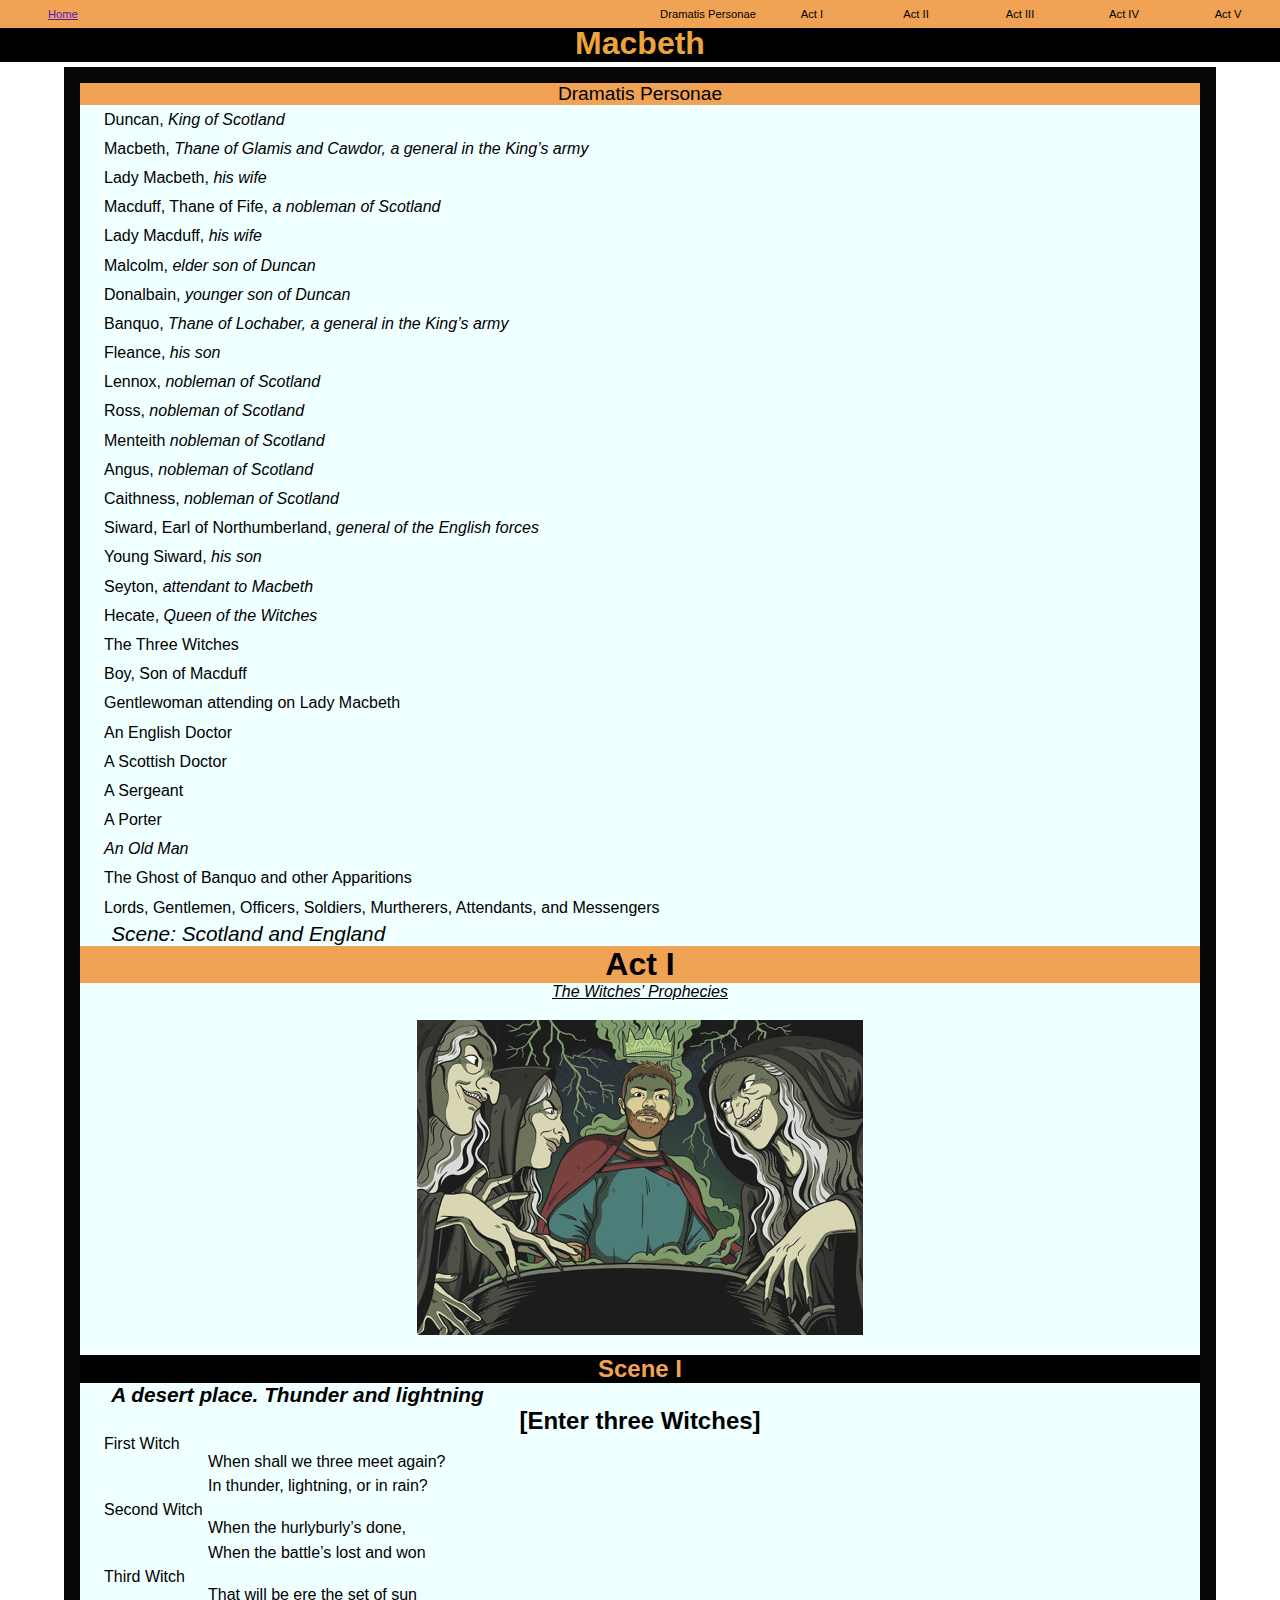
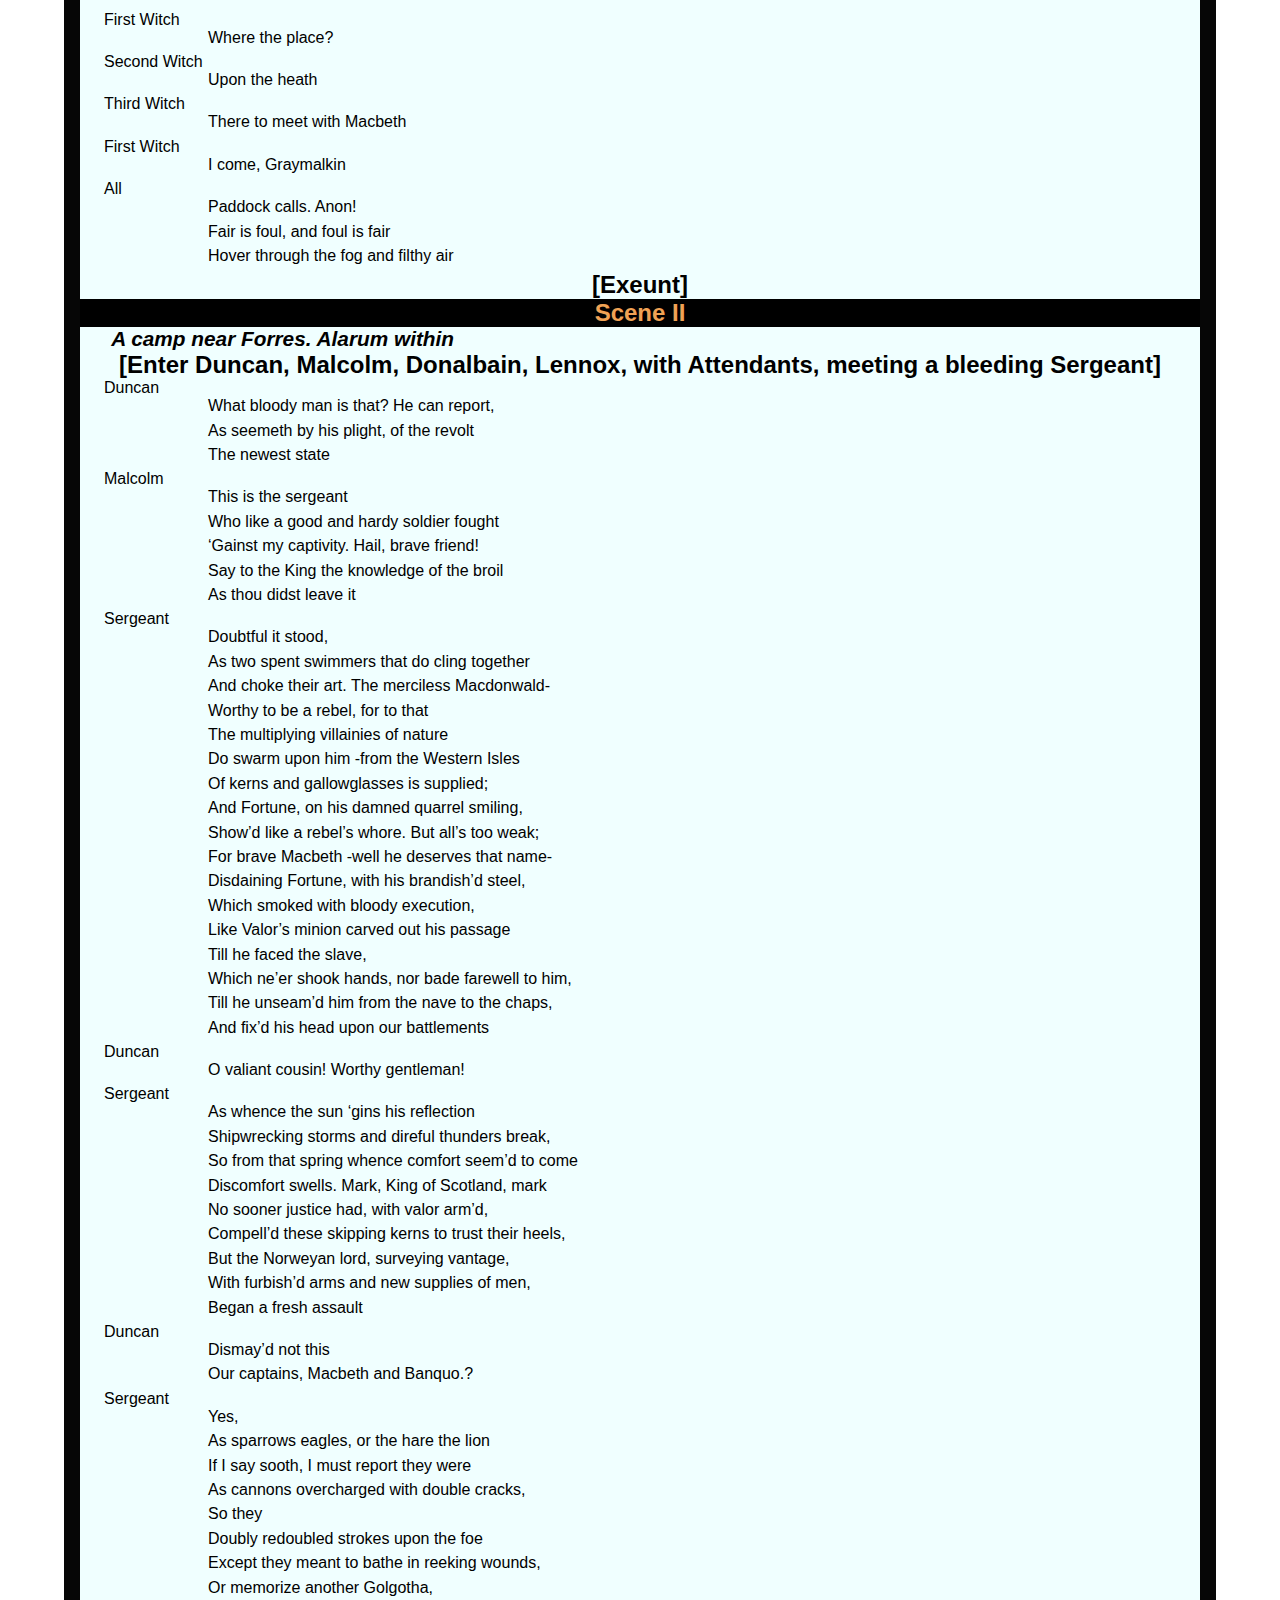
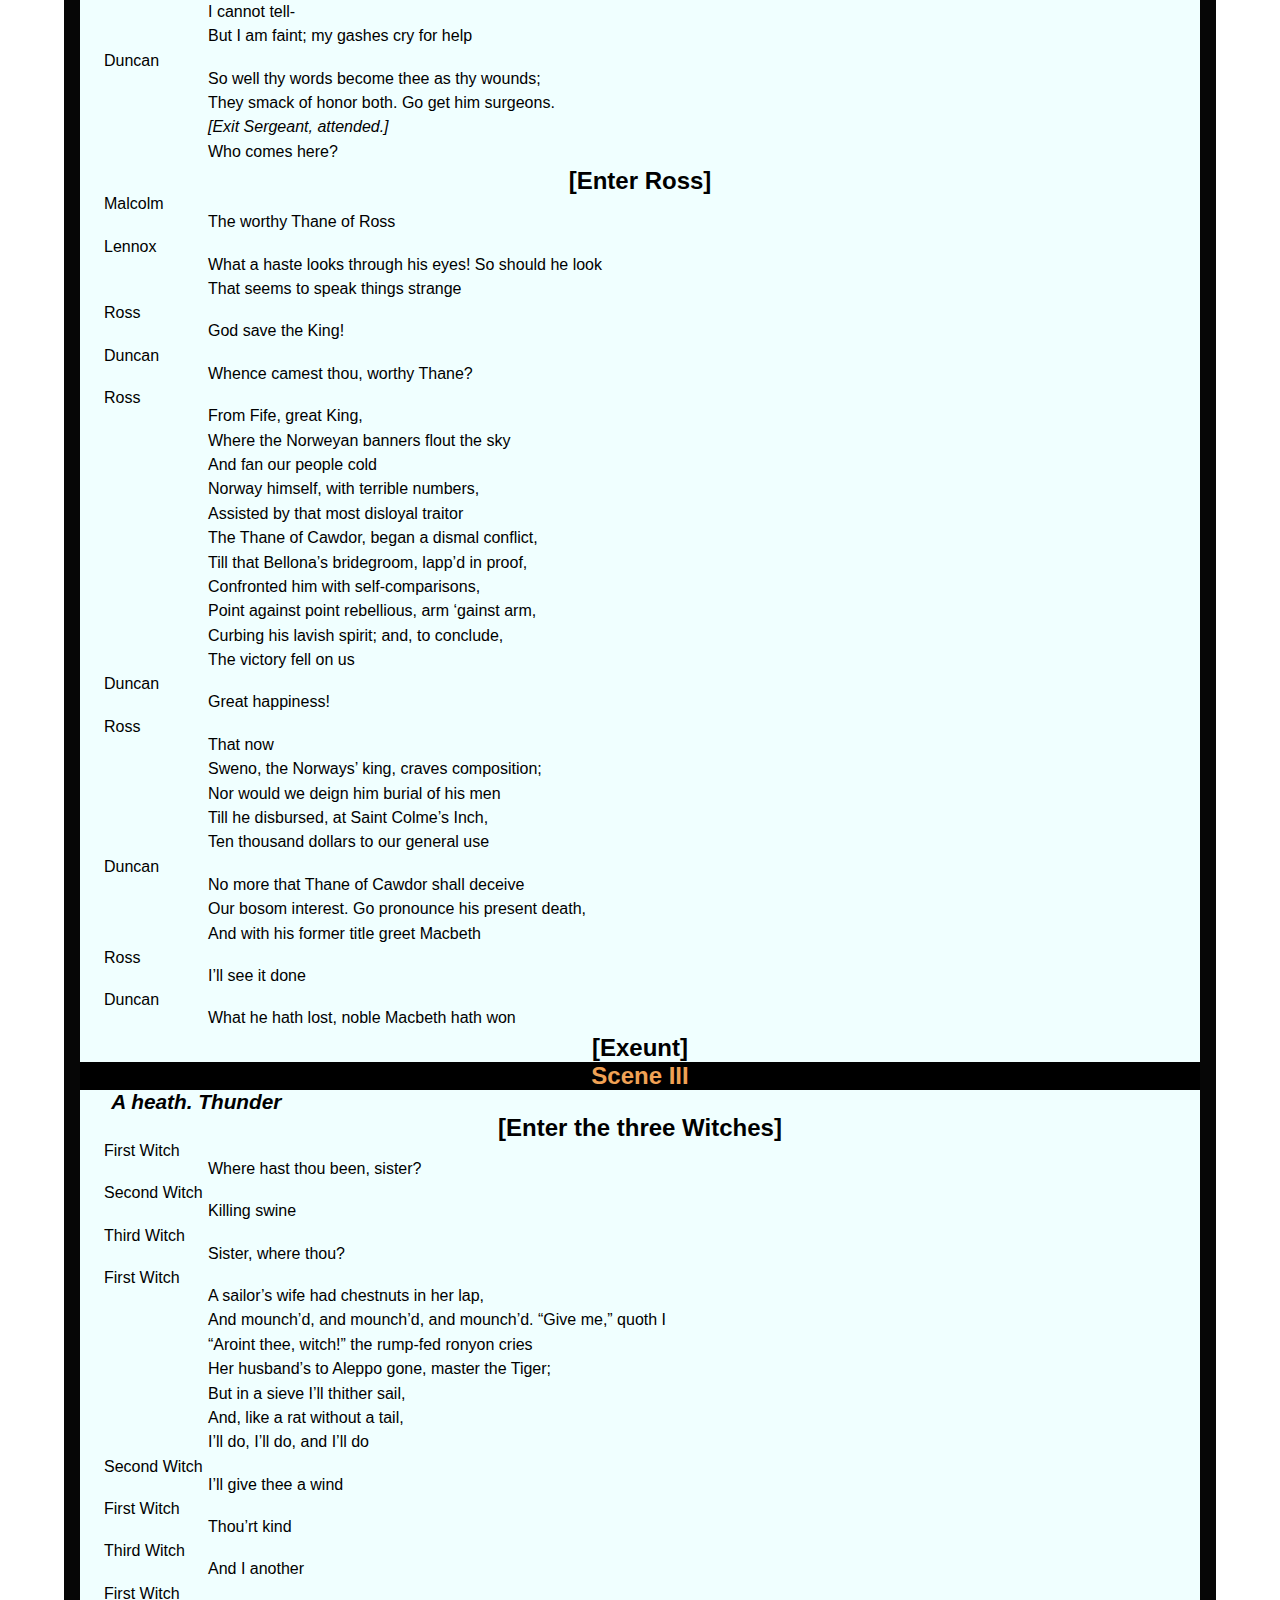
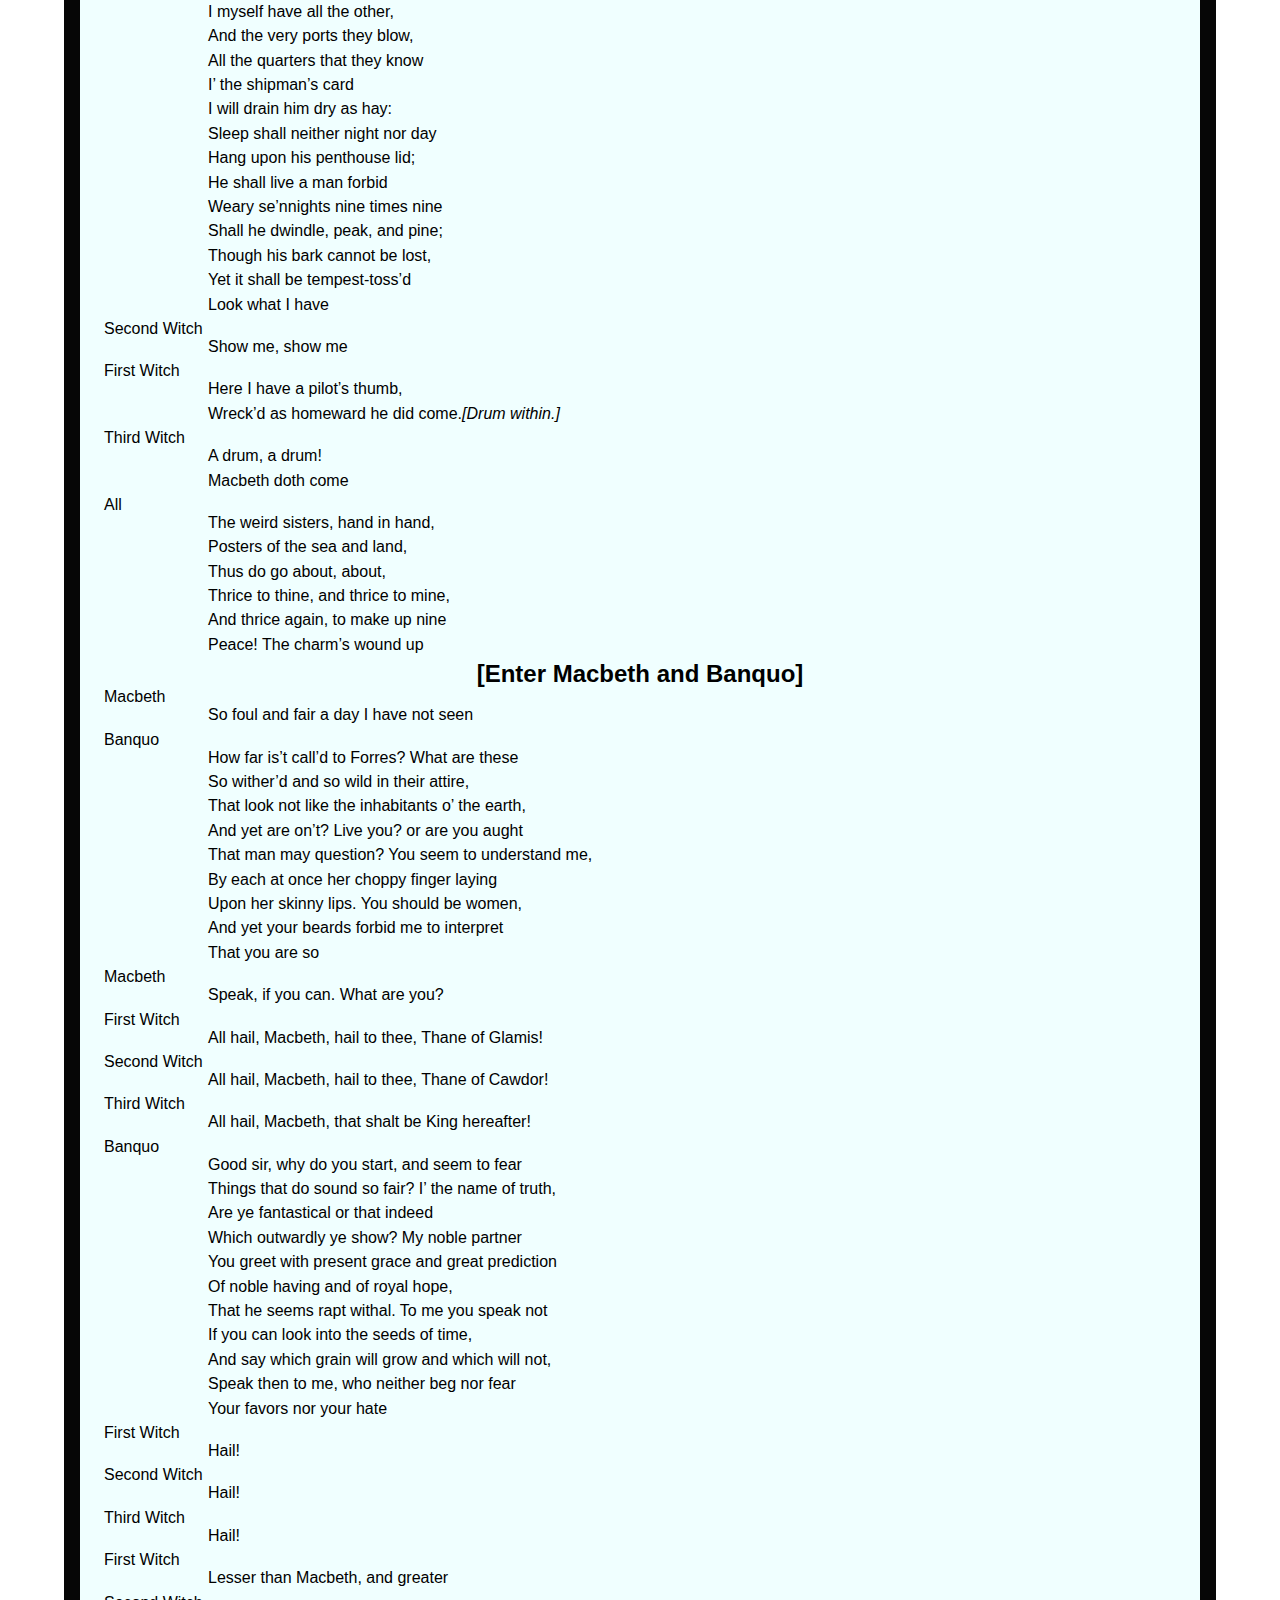
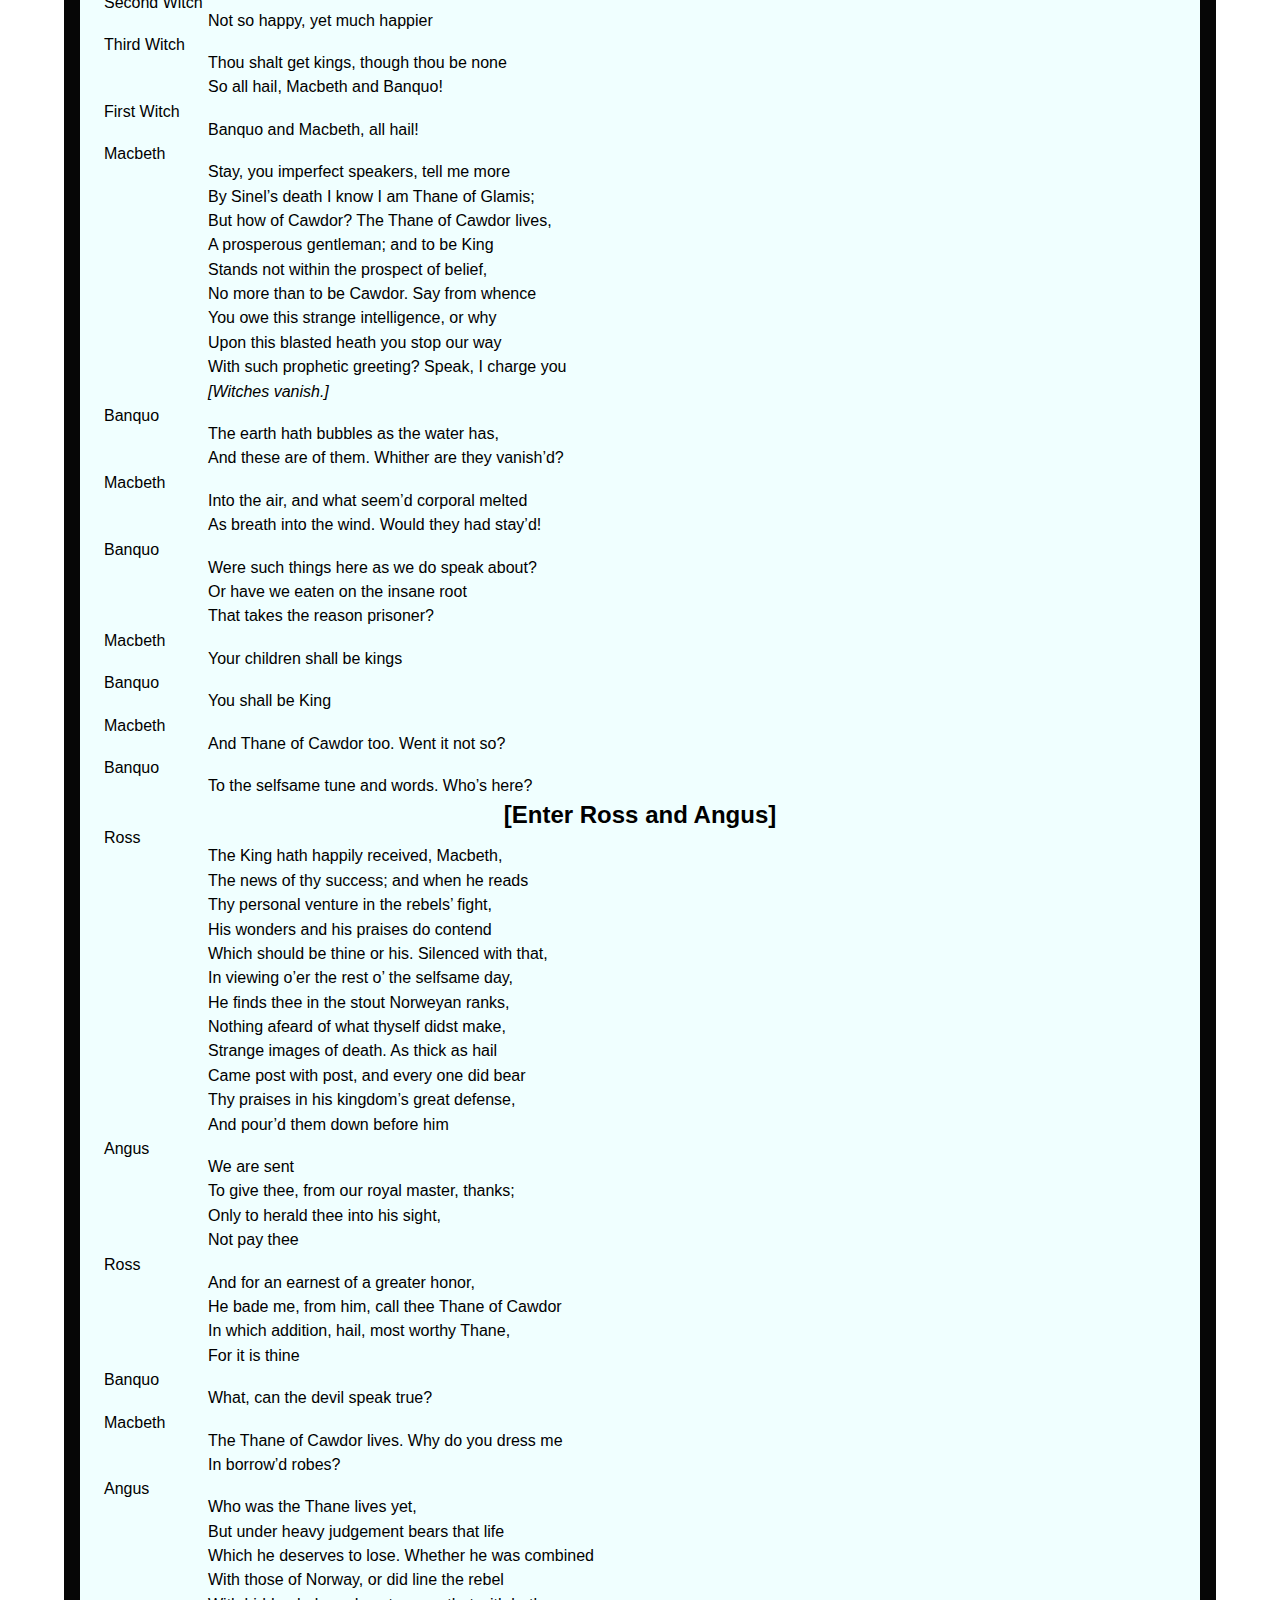
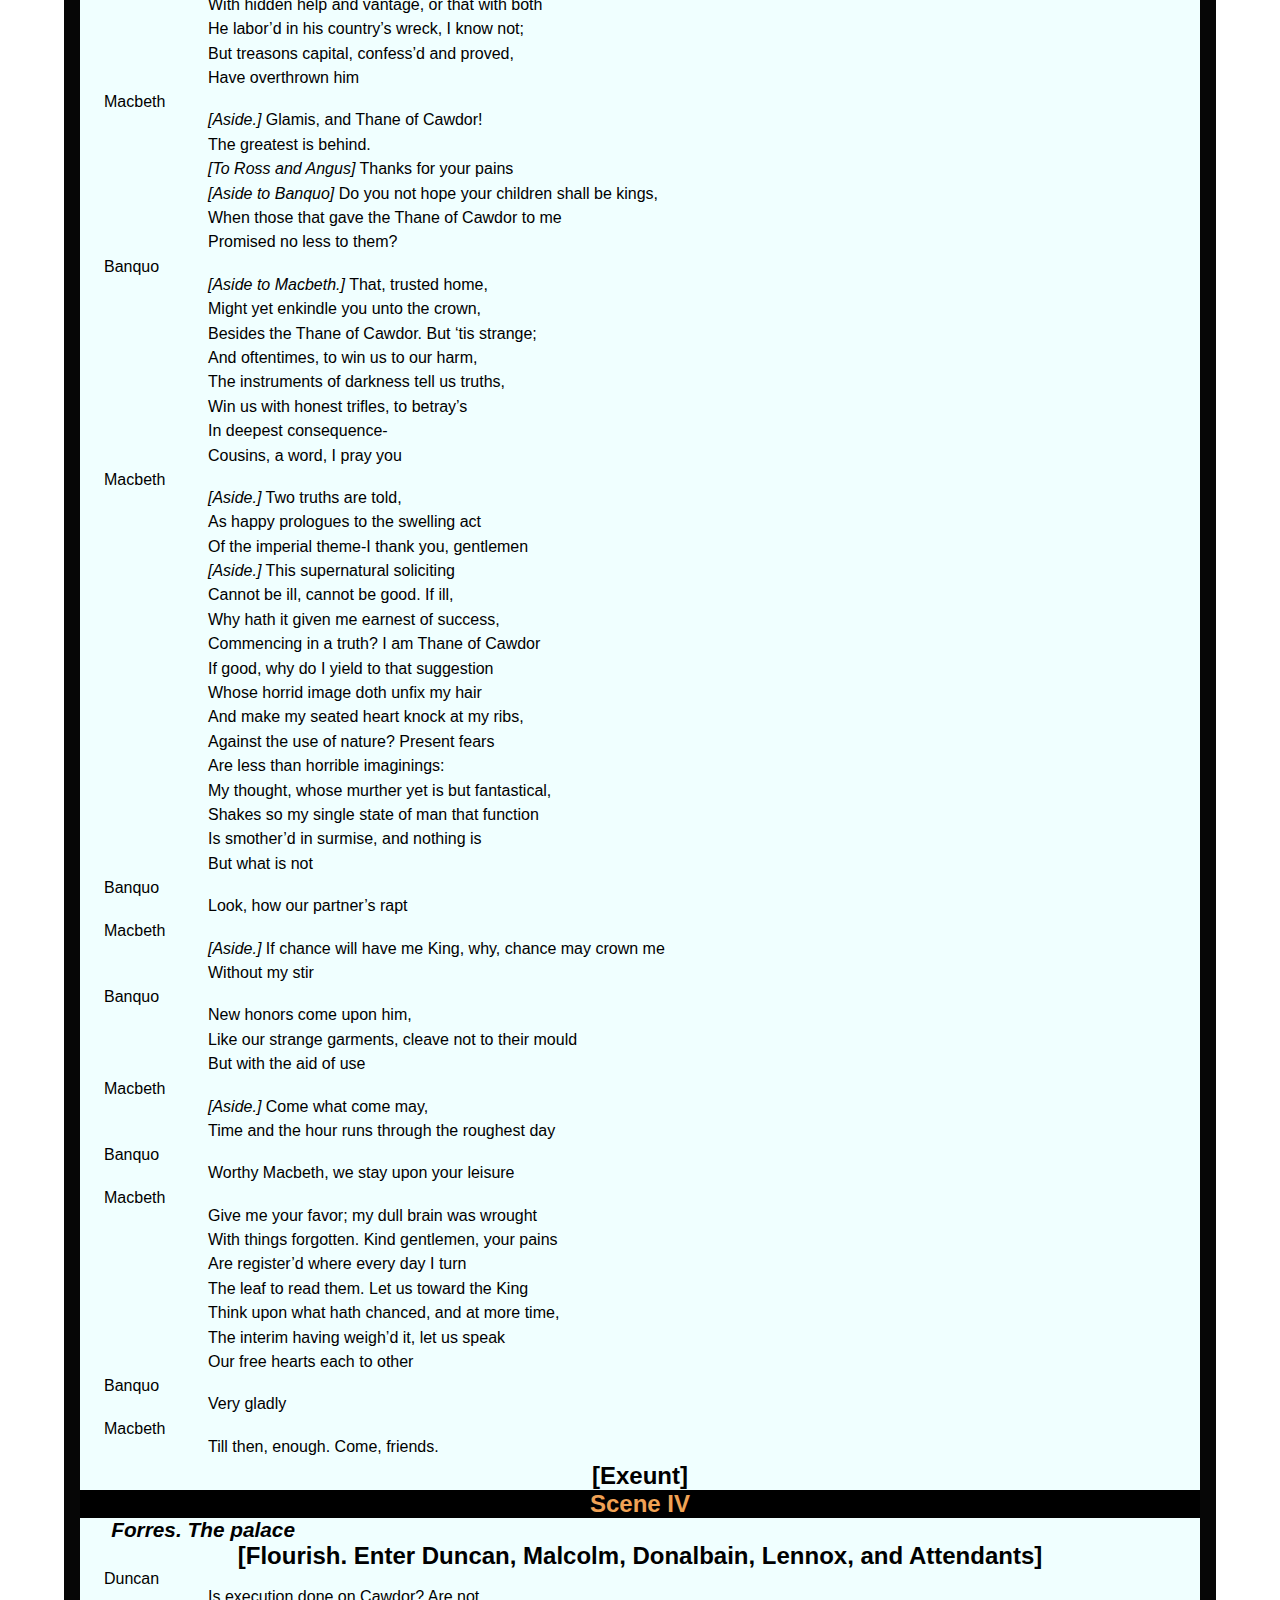
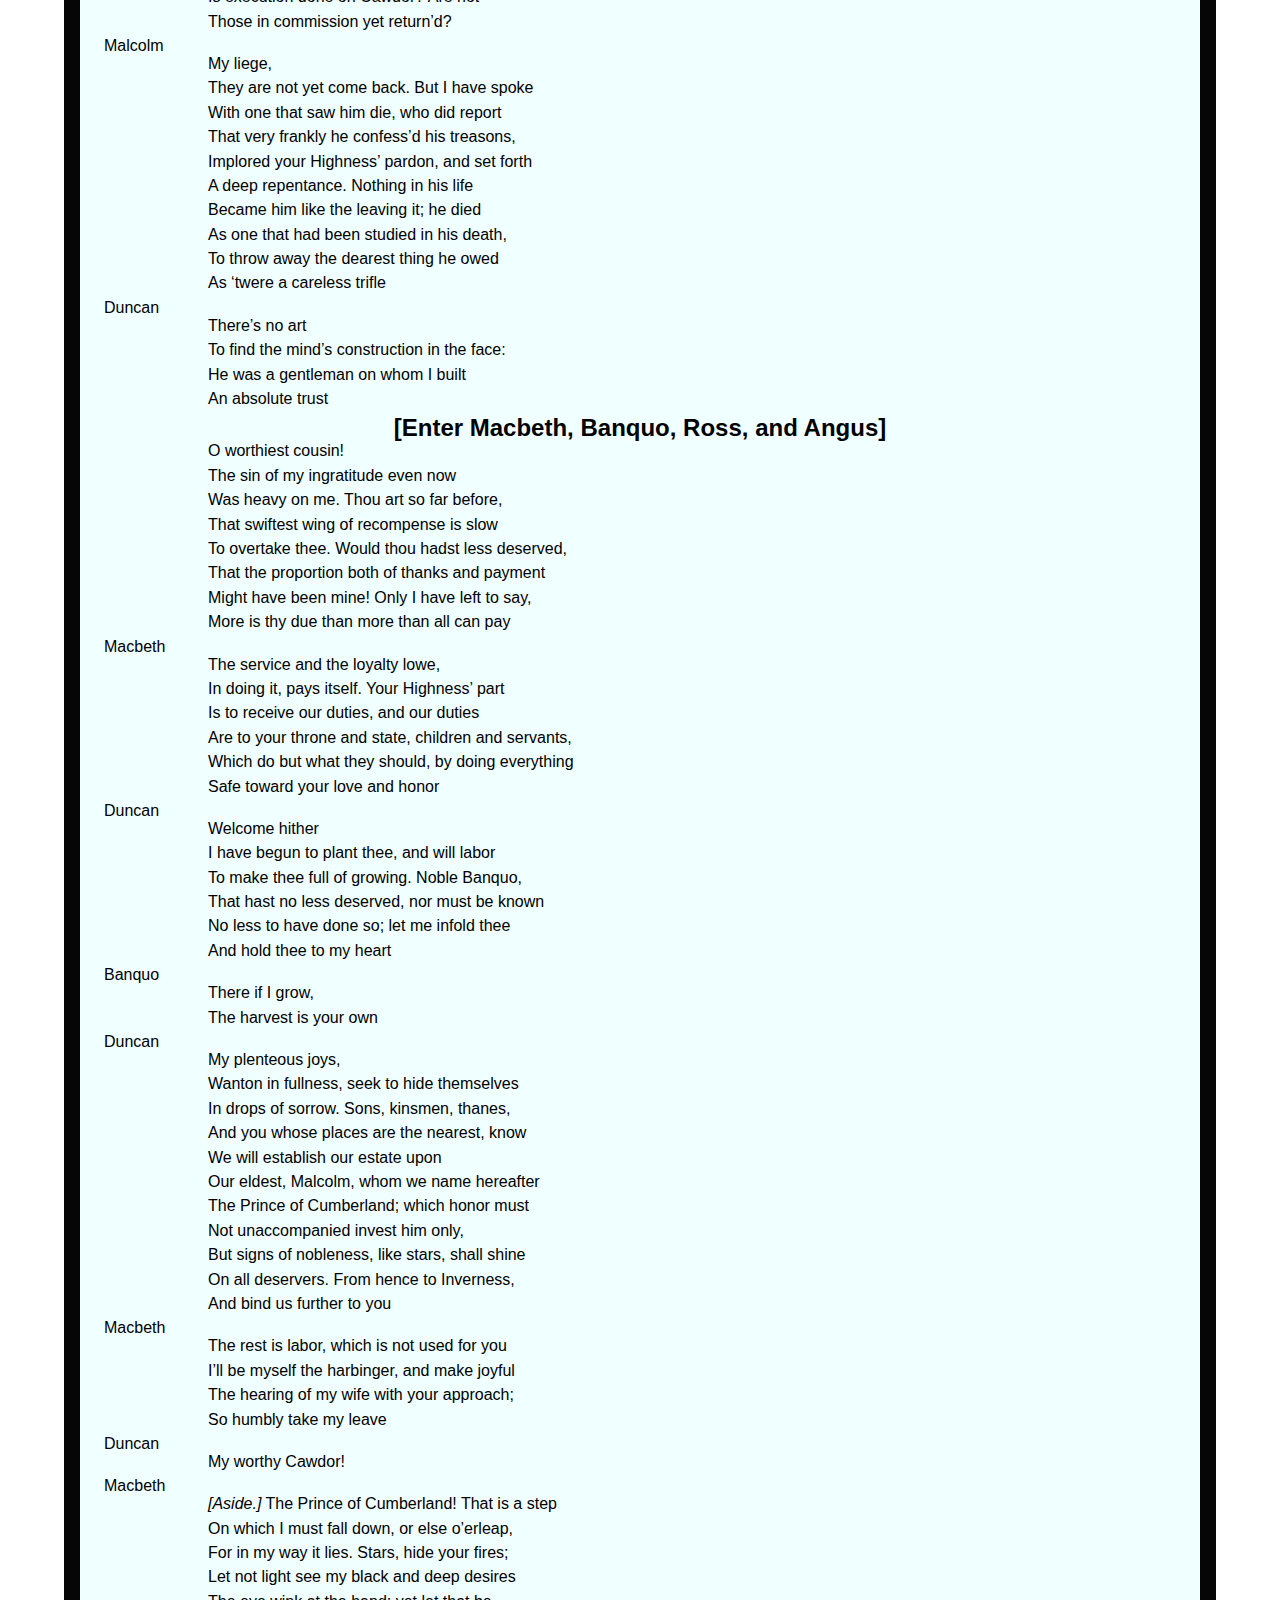
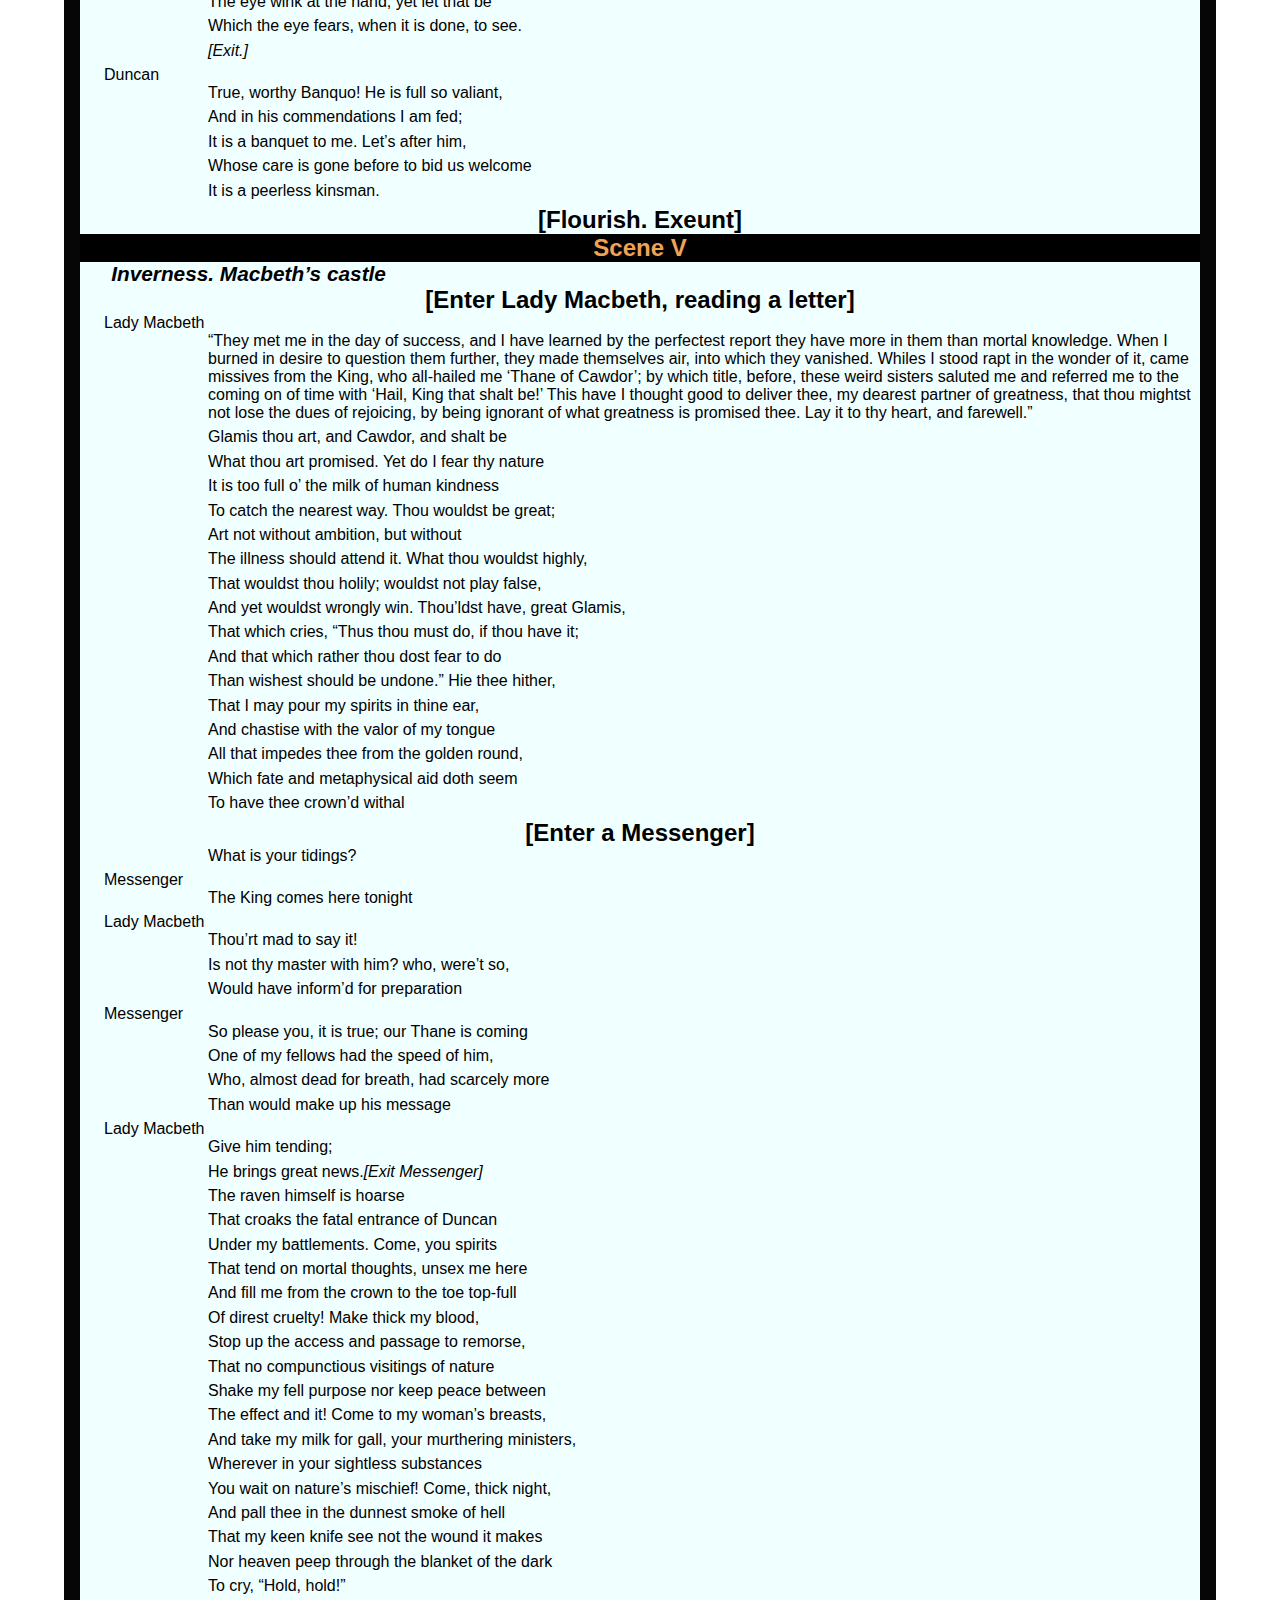
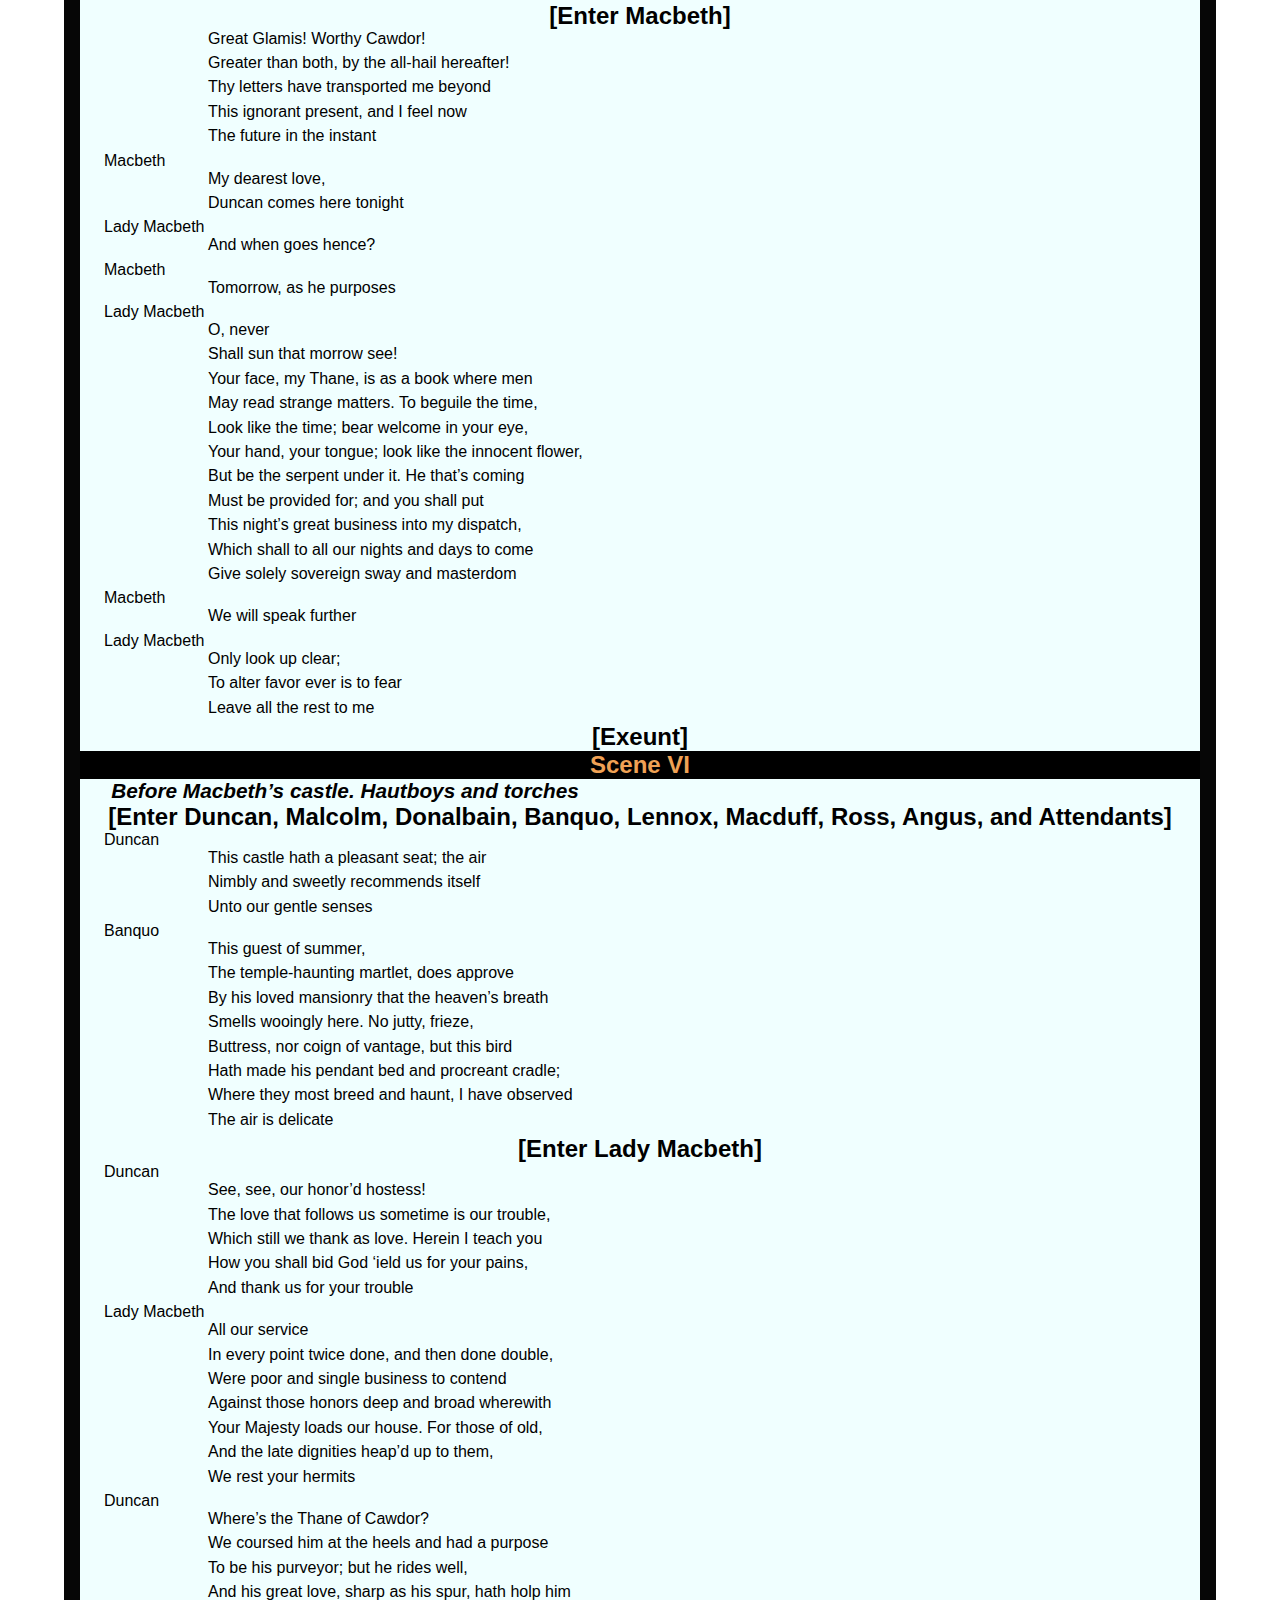
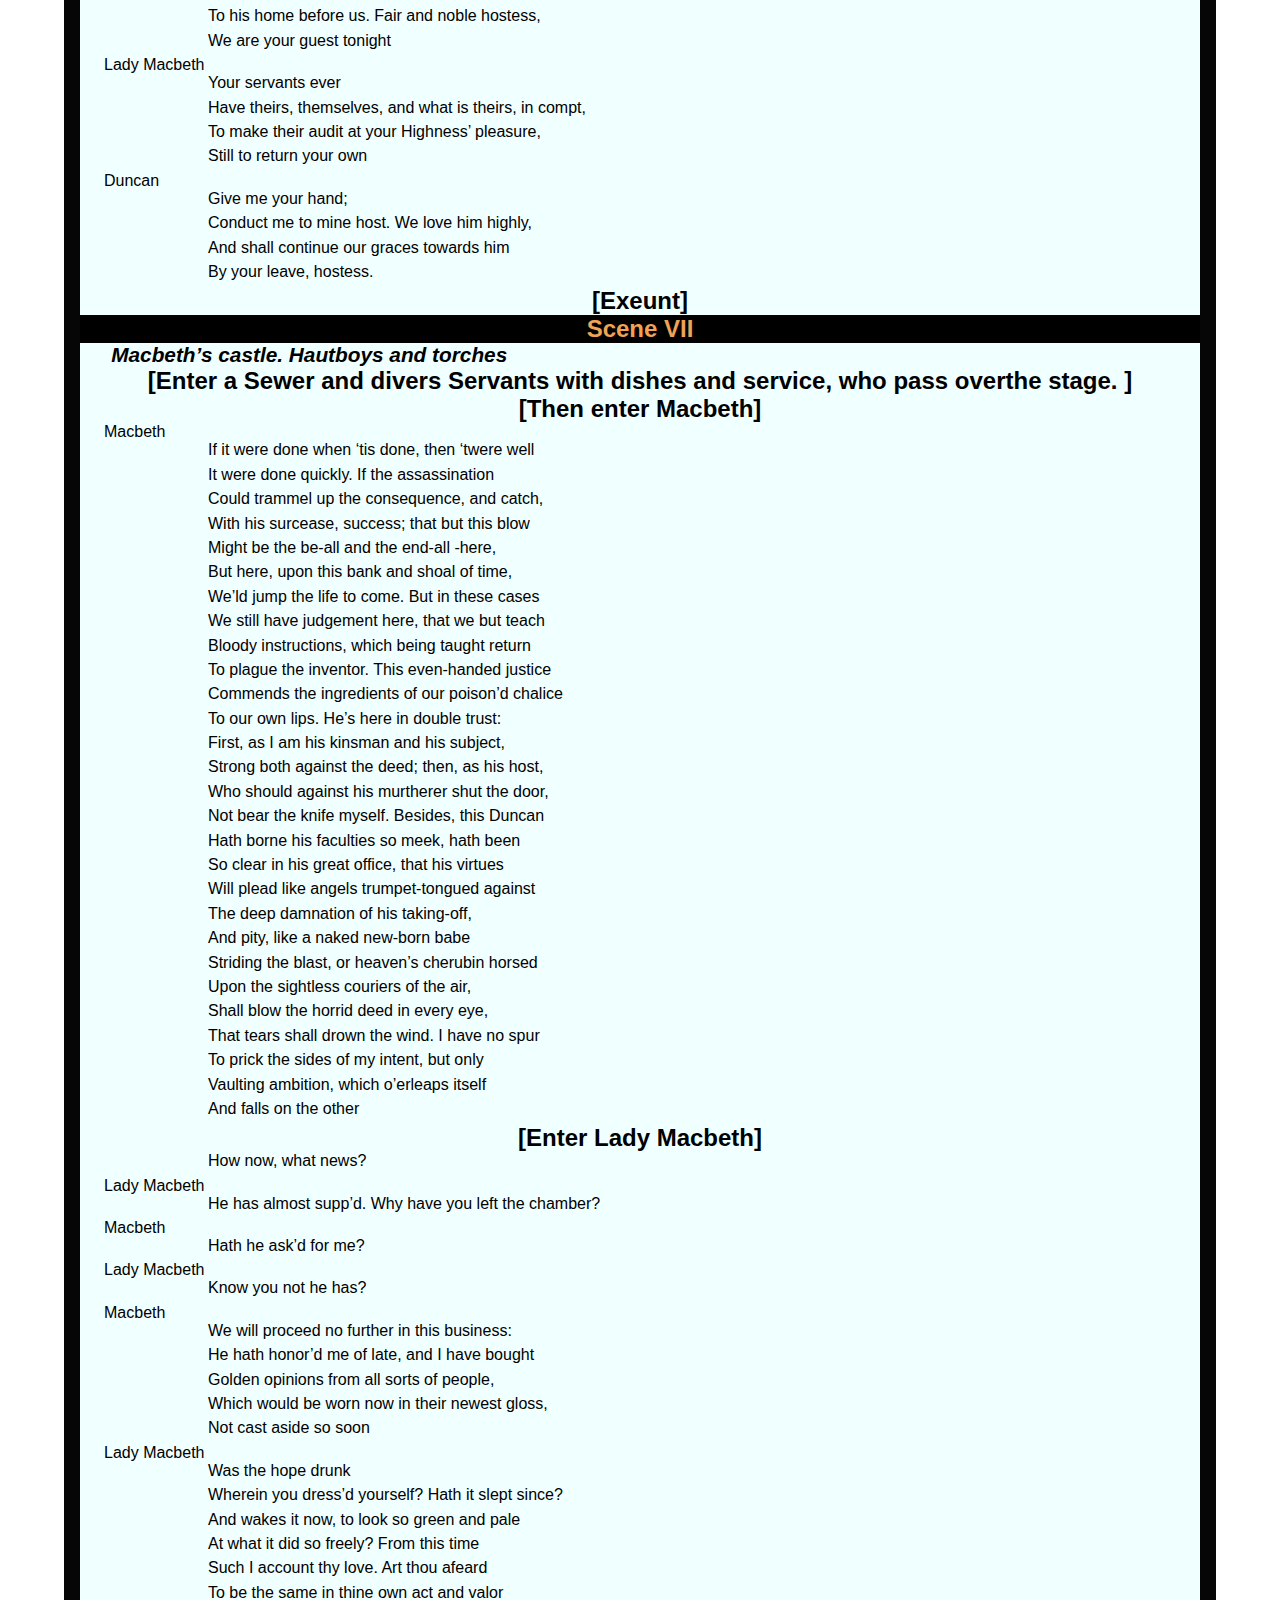
==== commit 675c8895: "Update fullplay.html" ====
--- a/docs/fullplay.html
+++ b/docs/fullplay.html
@@ -6,12 +6,13 @@
 		<link href="fullplay-web-resources/css/play.css" rel="stylesheet" type="text/css" />
 	</head>
 	<header>
-		<h1>Macbeth</h1>
+		<h1 class="heading">Macbeth</h1>
 	</header>
 	<body id="fullplay" lang="en-GB">
 		<nav id="_idContainer000" class="contents">
-			</nav>
-			<main>
+			 <input type="checkbox" id="toggle">
+<label for="toggle" class="hamburger">&#9776;</label> 
+
 			<ul>
 				<li class="home TOC-Heading-1">
 					<a href="index.html">Home</a>
@@ -23,7 +24,8 @@
 				<li class="TOC-Heading-1" lang="en-GB"><a href="fullplay.html#_idTextAnchor021">Act IV</a><ul><li class="TOC-Heading-2" lang="en-GB"><a href="fullplay.html#_idTextAnchor022"><span class="allscenes">Scene I</span></a></li><li class="TOC-Heading-2" lang="en-GB"><a href="fullplay.html#_idTextAnchor023"><span class="allscenes">Scene II</span></a></li><li class="TOC-Heading-2" lang="en-GB"><a href="fullplay.html#_idTextAnchor024"><span class="allscenes">Scene III</span></a></li></ul></li>
 				<li class="TOC-Heading-1" lang="en-GB"><a href="fullplay.html#_idTextAnchor025">Act V</a><ul><li class="TOC-Heading-2" lang="en-GB"><a href="fullplay.html#_idTextAnchor026"><span class="allscenes">Scene I</span></a></li><li class="TOC-Heading-2" lang="en-GB"><a href="fullplay.html#_idTextAnchor027"><span class="allscenes">Scene II</span></a></li><li class="TOC-Heading-2" lang="en-GB"><a href="fullplay.html#_idTextAnchor028"><span class="allscenes">Scene III</span></a></li><li class="TOC-Heading-2" lang="en-GB"><a href="fullplay.html#_idTextAnchor029"><span class="allscenes">Scene IV</span></a></li><li class="TOC-Heading-2" lang="en-GB"><a href="fullplay.html#_idTextAnchor030"><span class="allscenes">Scene V</span></a></li><li class="TOC-Heading-2" lang="en-GB"><a href="fullplay.html#_idTextAnchor031"><span class="allscenes">Scene Vi</span></a></li><li class="TOC-Heading-2" lang="en-GB"><a href="fullplay.html#_idTextAnchor032"><span class="allscenes">Scene Vii</span></a></li><li class="TOC-Heading-2" lang="en-GB"><a href="fullplay.html#_idTextAnchor033"><span class="allscenes">Scene Viii</span></a></li><li class="TOC-Heading-2" lang="en-GB"><a href="fullplay.html#_idTextAnchor034"><span class="allscenes">Scene IX</span></a></li></ul></li>
 			</ul>
-		</section>
+		</nav>
+		<main>
 
 		<div id="_idContainer001" class="dramatis_personae">
 			<ul>
--- a/docs/fullplay-web-resources/css/play.css
+++ b/docs/fullplay-web-resources/css/play.css
@@ -0,0 +1,301 @@
+/* This stylesheet will be selected when you export HTML from InDesign */
+
+* {
+  margin: 0;
+  padding: 0;
+  box-sizing: border-box;
+}
+
+html {
+  scroll-behavior: smooth;
+}
+
+body {
+  font-family: Verdana, Geneva, Tahoma, sans-serif;
+  /*your style rules go in here */
+}
+
+  /* this is where your nav list items will be */
+  nav {
+    /* display: none; */
+    background-color: rgb(240, 162, 85);
+    font-family: verdana, sans-serif;
+    font-size: 0.7rem;
+    position: fixed;
+    top: 0;
+    left: 0;
+    width: 100%;
+    z-index: 100;
+  }
+  
+  /* we use an unordered list but we turn off the bullets and set this block as a flex box set as a column layout as the default */
+  
+  nav ul {
+    list-style: none;
+    display: flex;
+    flex-direction: column;
+    text-align: center;
+  }
+  
+  /* we turn off the underline and set the padding and the color */
+  
+  nav ul li a {
+    text-decoration: none;
+    margin: 0.5rem 0;
+    display: block;
+    color: black;
+  }
+  
+  /* feeback for the user with a background when hovering hover */
+  
+  nav ul li:hover {
+    background-color: rgb(228, 165, 71);
+  }
+  
+  /* also change the color of the links */
+  
+  nav ul li a:hover {
+    color: white;
+  }
+  
+  /* sub menus */
+  
+  li ul li a {
+    margin: 0.3rem 0;
+    color: rgb(6, 6, 6);
+    font-size: 0.6rem;
+  }
+  
+  li.home {
+    flex: 1 0 auto;
+    text-align: center;
+    padding-left: 0px;
+    margin-right: 0;
+  }
+  
+  li ul {
+    display:none;
+  }
+  
+  nav ul li:hover ul {
+  display:flex;
+  flex-direction: column;
+  }
+
+  input[type="checkbox"] {
+    display: none;
+  }
+  
+  .hamburger {
+    display: none;
+    font-size: 2rem;
+    color: white;
+  }
+section {
+  border: 0;
+}
+
+/*Here follows the class names that you will have in your html*/
+/*You may have more if you added styles in InDesign*/
+/*You need to add the style attributes between the curly brackets*/
+
+/* the following may not be used but it doesn't matter if they are listed here  */
+
+/* If you ahe created any new styles in InDesign and used export tags then you need to add them here */
+
+main {
+  width:90%;
+max-width:1250px;
+margin:5px;
+margin-left: auto;
+margin-right: auto;
+background-color:rgb(6, 6, 6);
+padding: 1em 1em 1em 1em;
+}
+
+.heading {
+  text-align: center;
+  background-color: black;
+  color: rgb(235, 165, 59);
+}
+.dramatis {
+background-color: rgb(8, 8, 8);
+padding: 1.5em;
+}
+.play {
+background-color: azure;
+}
+figure {
+
+}
+
+img {
+margin: 1.2em auto;
+display: block;
+}
+.act-image-caption {
+text-align: center;
+text-decoration: underline;
+font-style: italic;
+}
+
+.act {
+text-align: center;
+background-color: rgb(240, 162, 85);
+}
+.character {
+margin-left: 1.5em;
+}
+.charactername {
+text-align:left;
+background-color:azure;
+padding: 0.35em;
+padding-left: 1.5em;
+}
+.dramatishead {
+text-align:center;
+font-size: larger;
+list-style-type: none;
+background-color: rgb(240, 162, 85);
+}
+
+.location, .play_location {
+font-style: italic;
+font-size: 1.3em;
+background-color: azure;
+padding-left: 1.5em;
+}
+
+.scene, .firstscene {
+text-align: center;
+background-color: black;
+color:rgb(240, 162, 85);
+}
+.song {
+
+}
+.stagedirection {
+font-size: 1.5em;
+text-align: center;
+}
+.verseline {
+  margin: 0 0 0.4em 8em;
+}
+
+.prose {
+  margin: 0 0 0.4em 8em;
+}
+
+.character_role {
+font-style: italic;
+}
+.stage_directions_inline {
+font-style: italic;
+}
+
+/* when the screen is wider than 700px */
+
+@media screen and (min-width: 580px) {
+  
+  html {
+  scroll-padding-top: 64px;
+}
+  body {
+    font-size: 1rem;
+  }
+}
+
+/* when the screen is wider than 700px */
+
+@media screen and (min-width: 700px) {
+  body {
+    padding-top: 25px;
+  }
+
+/*   h1 a,
+  h2 a {
+    position: absolute;
+    top: -28px;
+  } */
+
+  li.home {
+    text-align: left;
+    padding-left: 3rem;
+    margin-right: 3rem;
+    flex: 4 1 100px;
+    align-self: flex-start;
+  }
+
+  /* when the screen is wide set the direction of the flex items to be in a row */
+
+  nav ul {
+    flex-direction: row;
+    align-items: center;
+    justify-content: flex-end;
+  }
+
+  /* the main items have a disired width of 6rem  */
+
+  nav ul li {
+    flex: 0 1 6.5rem;
+  }
+
+  nav ul li ul li {
+    flex: 0 0 2rem;
+  }
+
+  li ul li a {
+    padding: 0.3rem 0;
+    /* font-size: .8rem; */
+  }
+
+  li ul {
+    display: none;
+    /* text-align:center; */
+    position: absolute;
+    background-color: rgba(156, 91, 38, 0.829);
+    width: 6.5rem;
+  }
+
+  /* make the width of the sub items the same as the width of the main items */
+  li ul li {
+    width: 6.5rem;
+  }
+
+  nav ul li:hover ul {
+    display: flex;
+    flex-direction: column;
+  }
+
+  nav ul li.home:hover {
+    background: none;
+  }
+
+  nav ul li.home:hover a {
+    color: rgb(85, 26, 187);
+    text-decoration: underline;
+  }
+
+}
+
+@media screen and (max-width: 900px) {
+  .hamburger {
+    display: block;
+    float: right;
+    cursor: pointer;
+  }
+
+  /*   but we also need to hide the menu until that hamburger is clicked */
+
+  nav ul {
+    display: none;
+  }
+
+  /*when the hamburger is clicked the ul below it will be made to show */
+  /*  the tilda ~ points to the next sibling selector */
+
+  input[type="checkbox"]:checked ~ ul {
+    display: block;
+  }
+}
+
